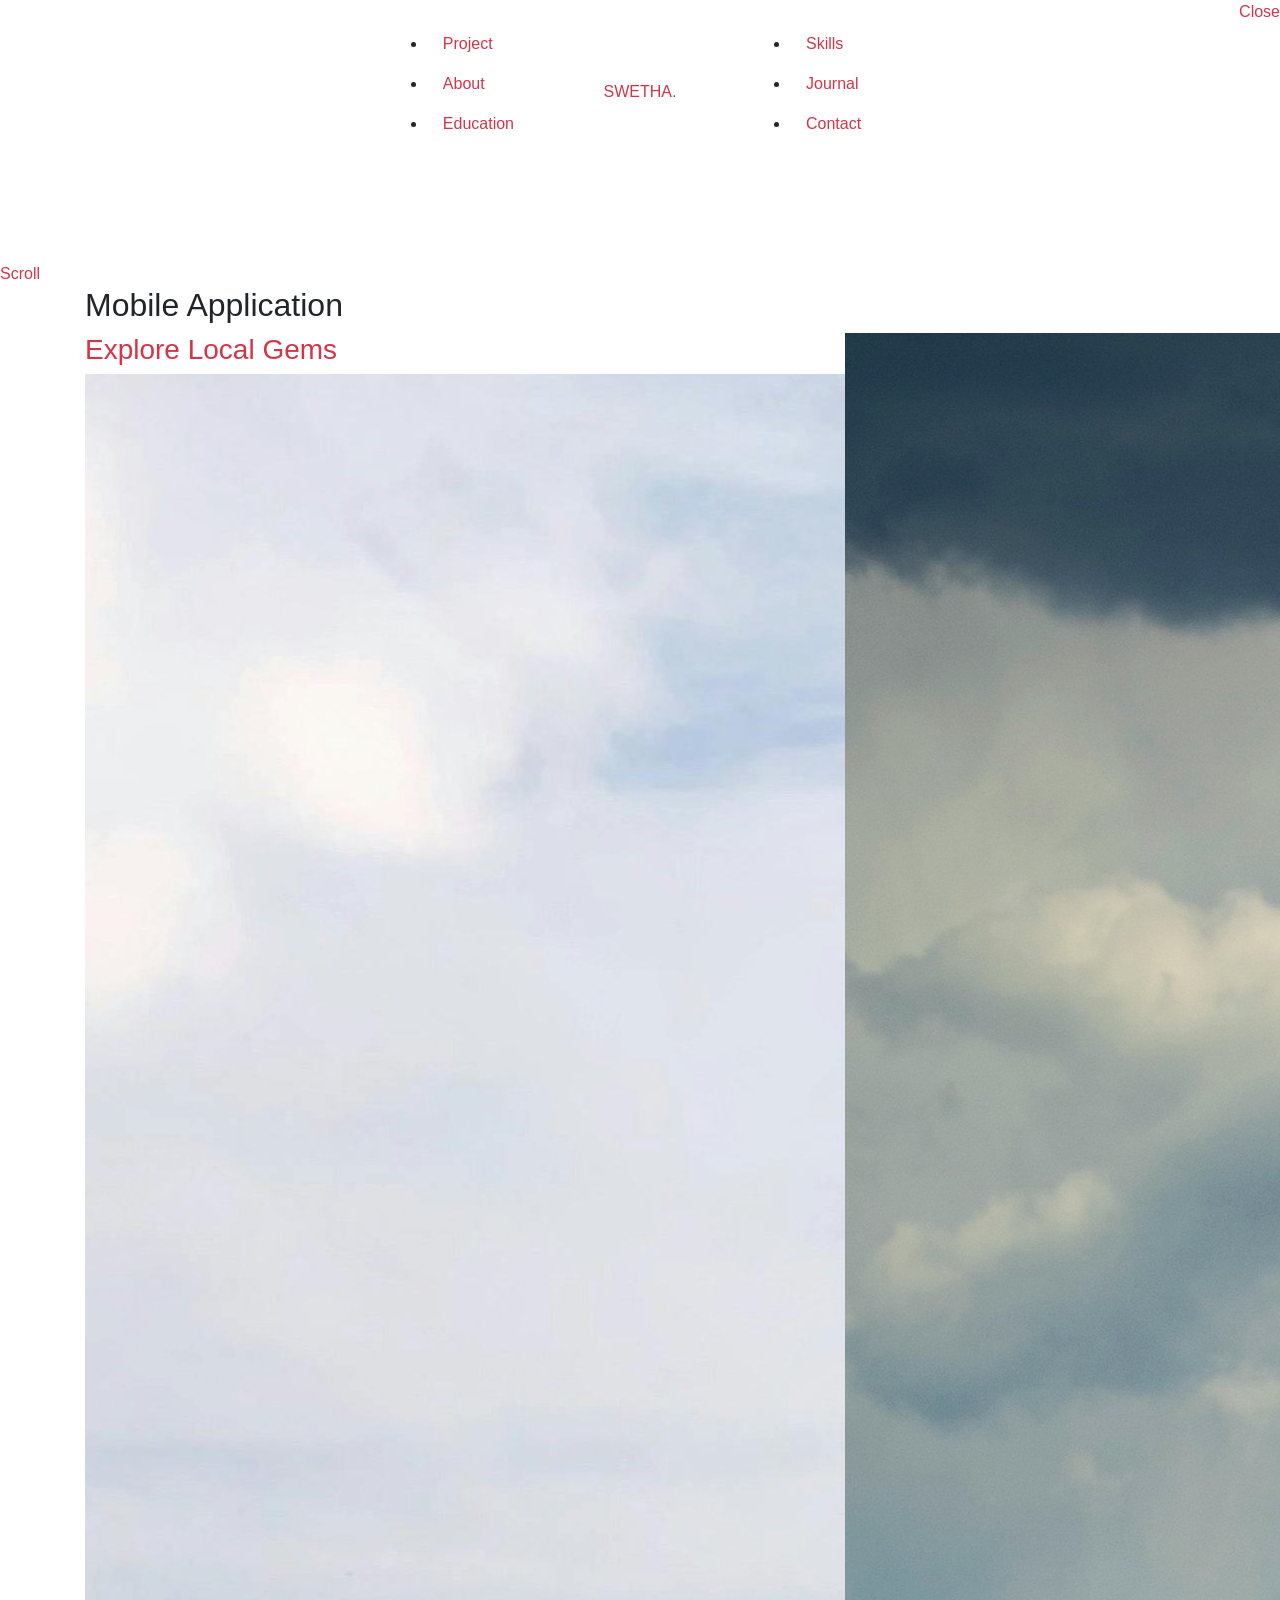
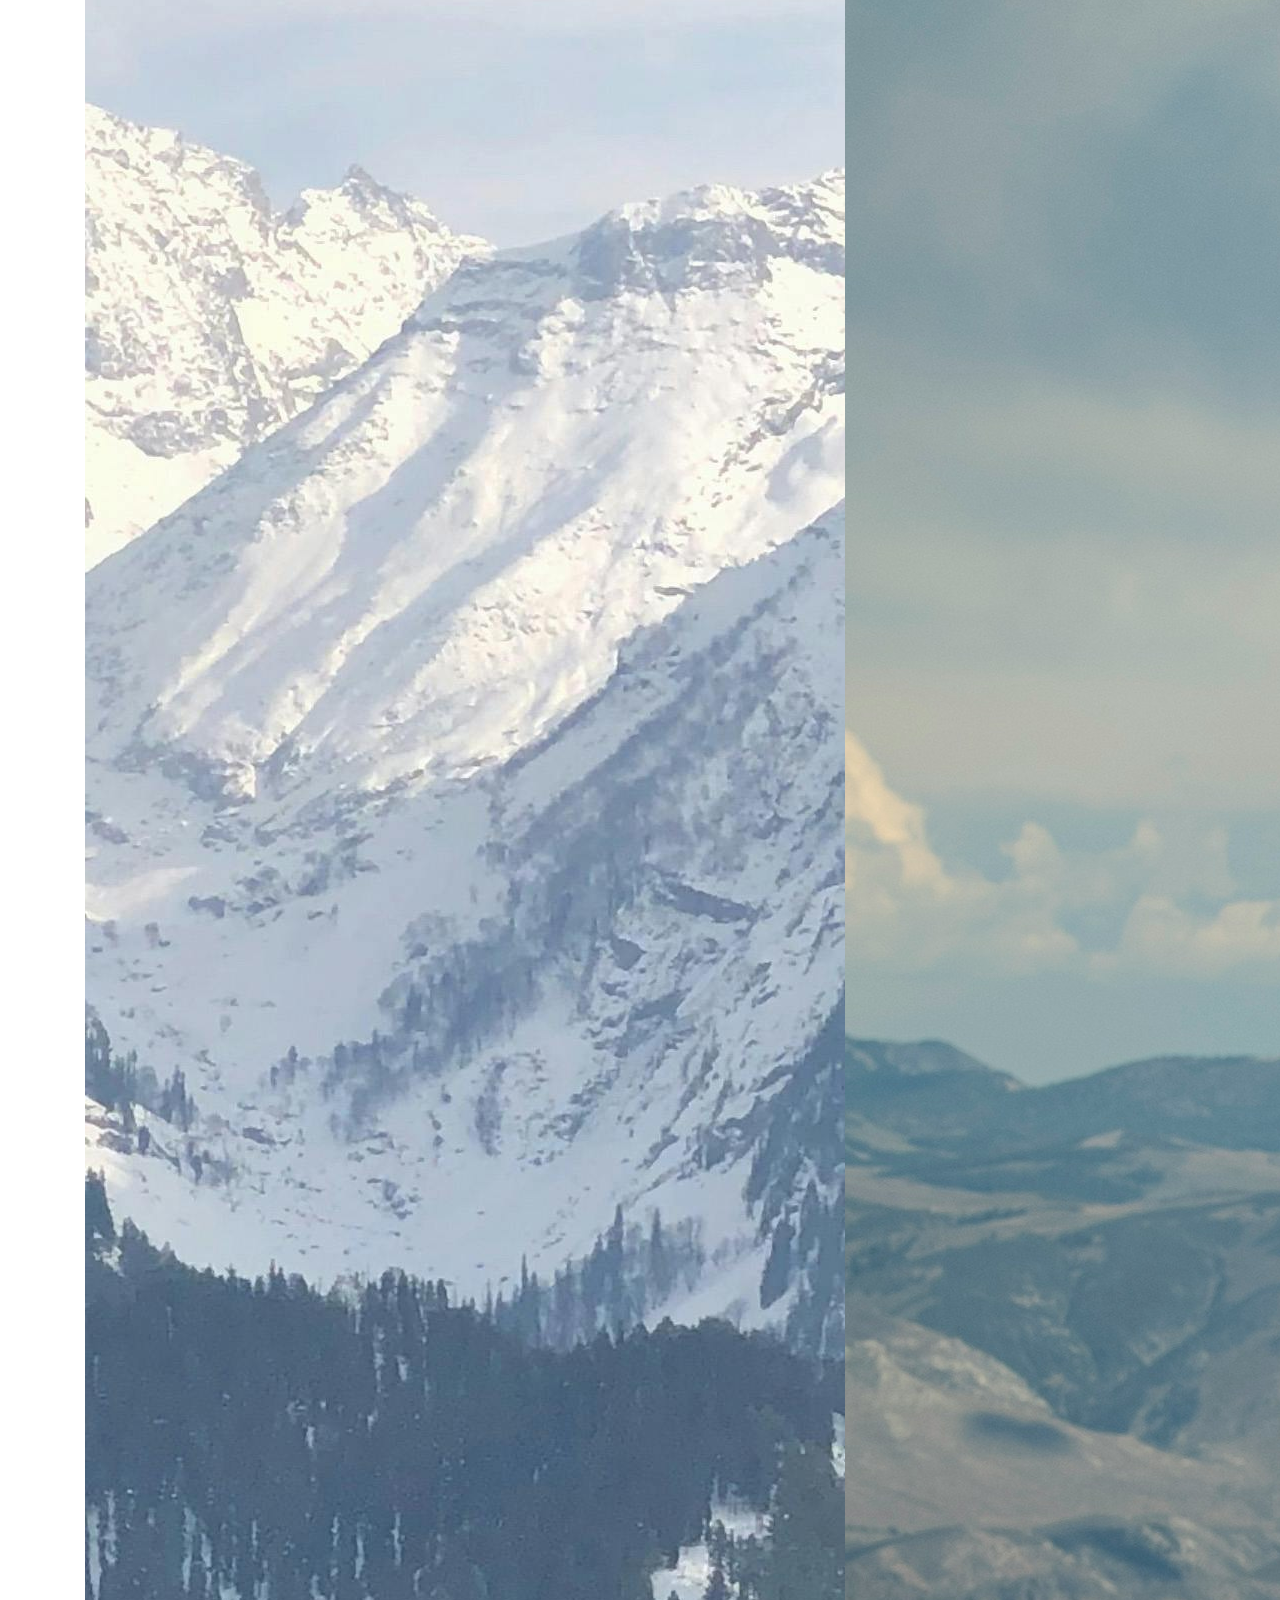
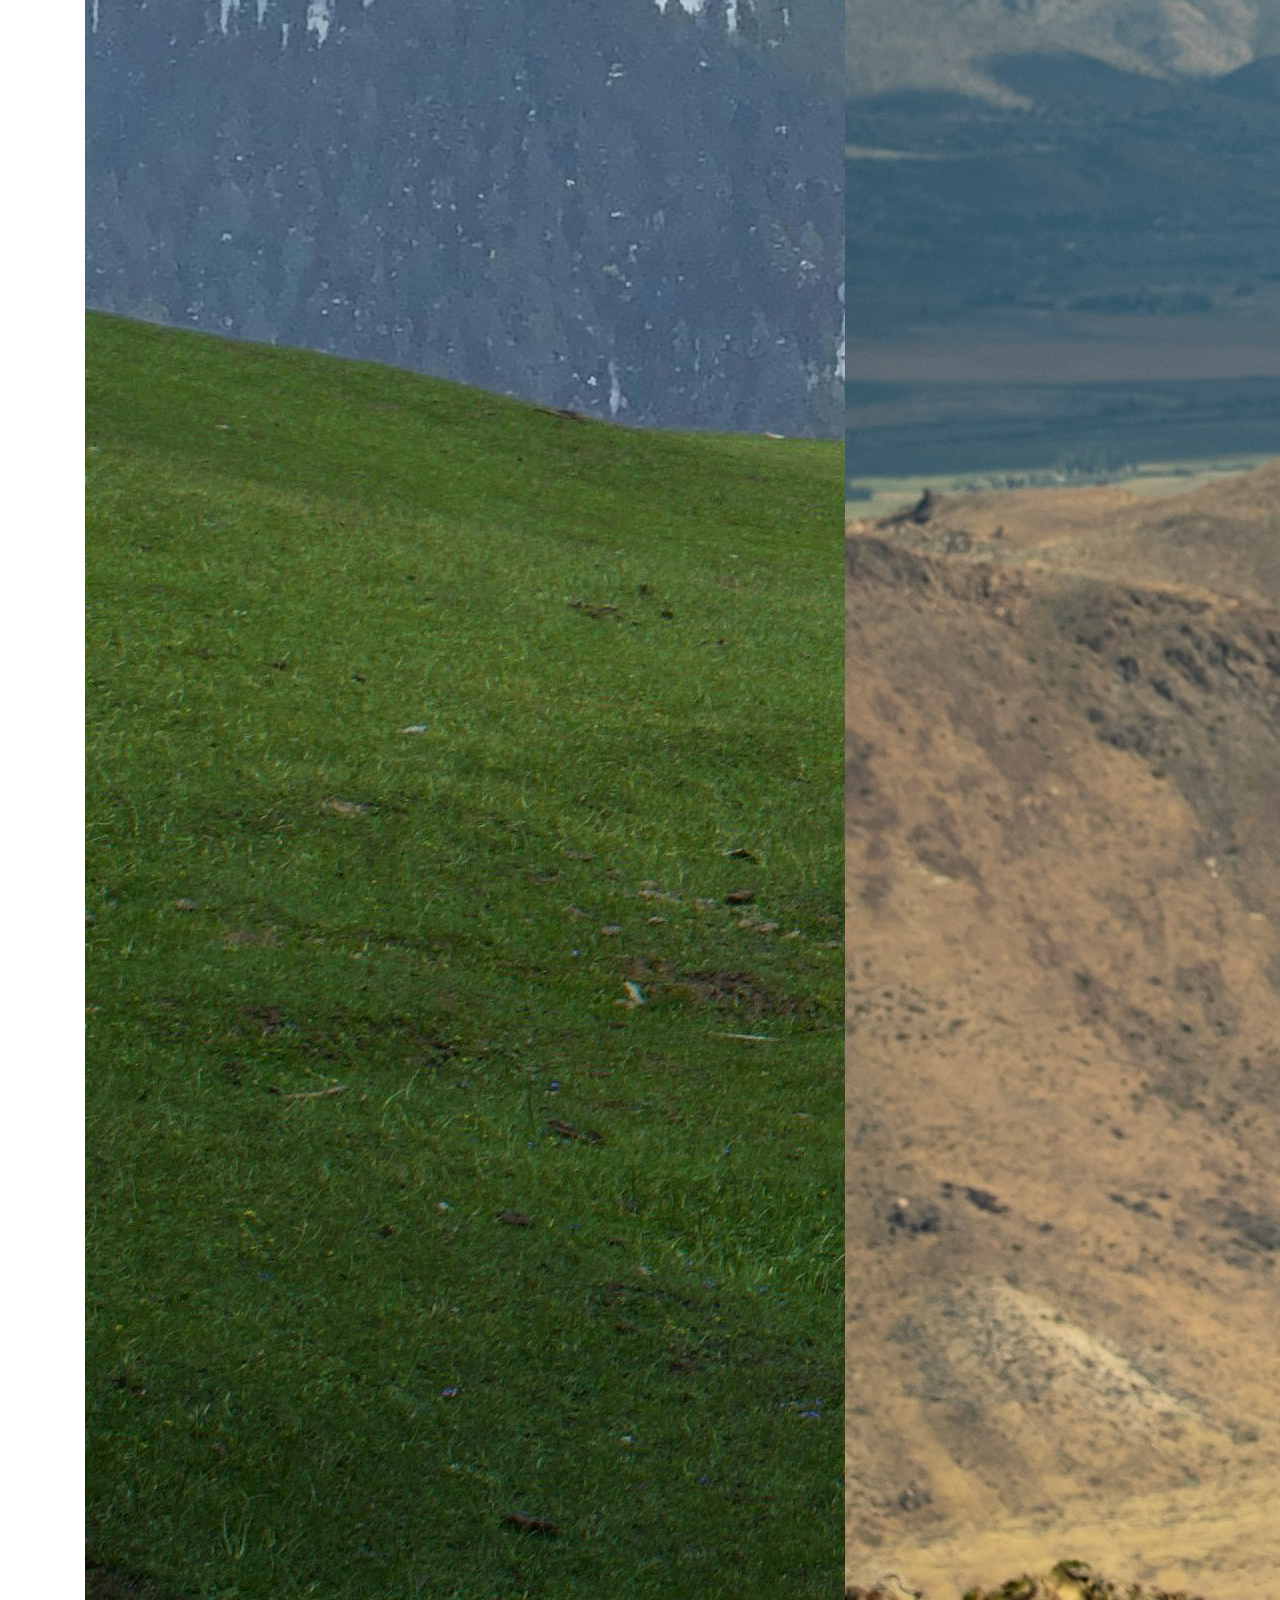
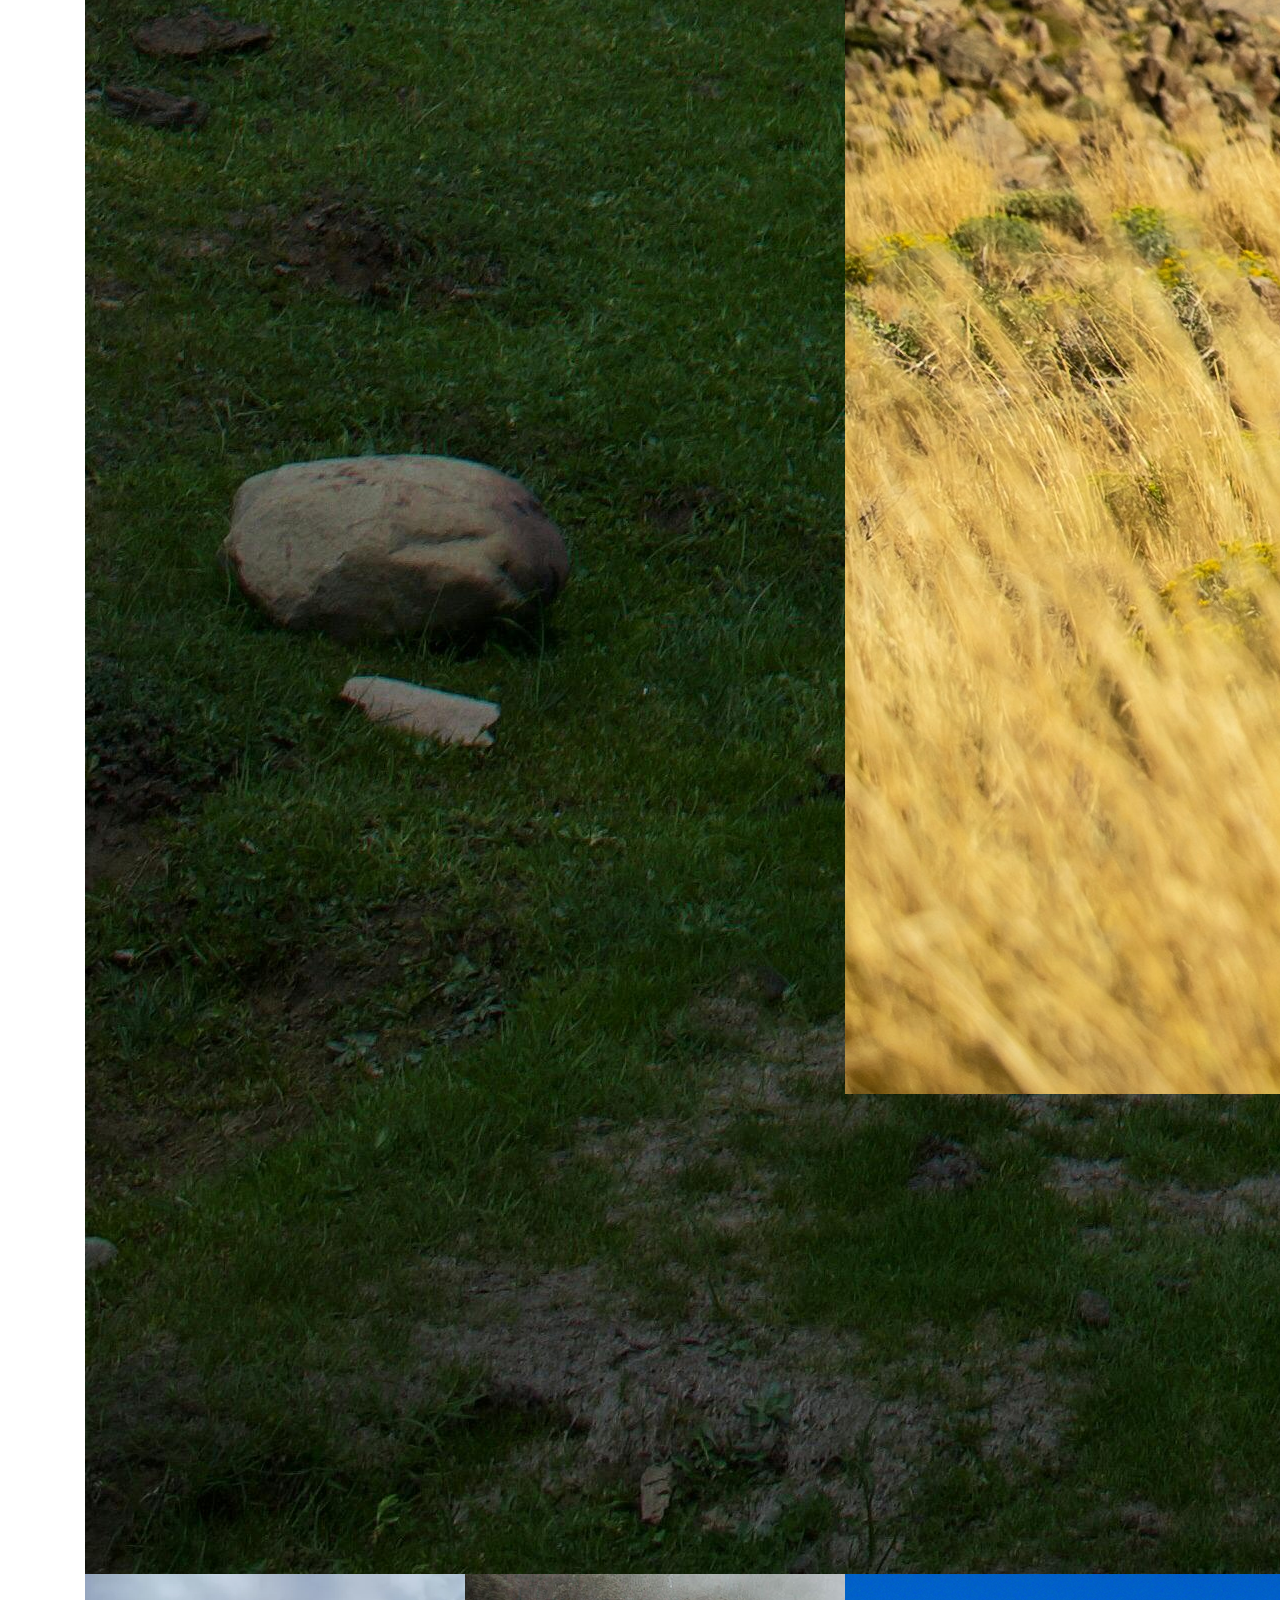
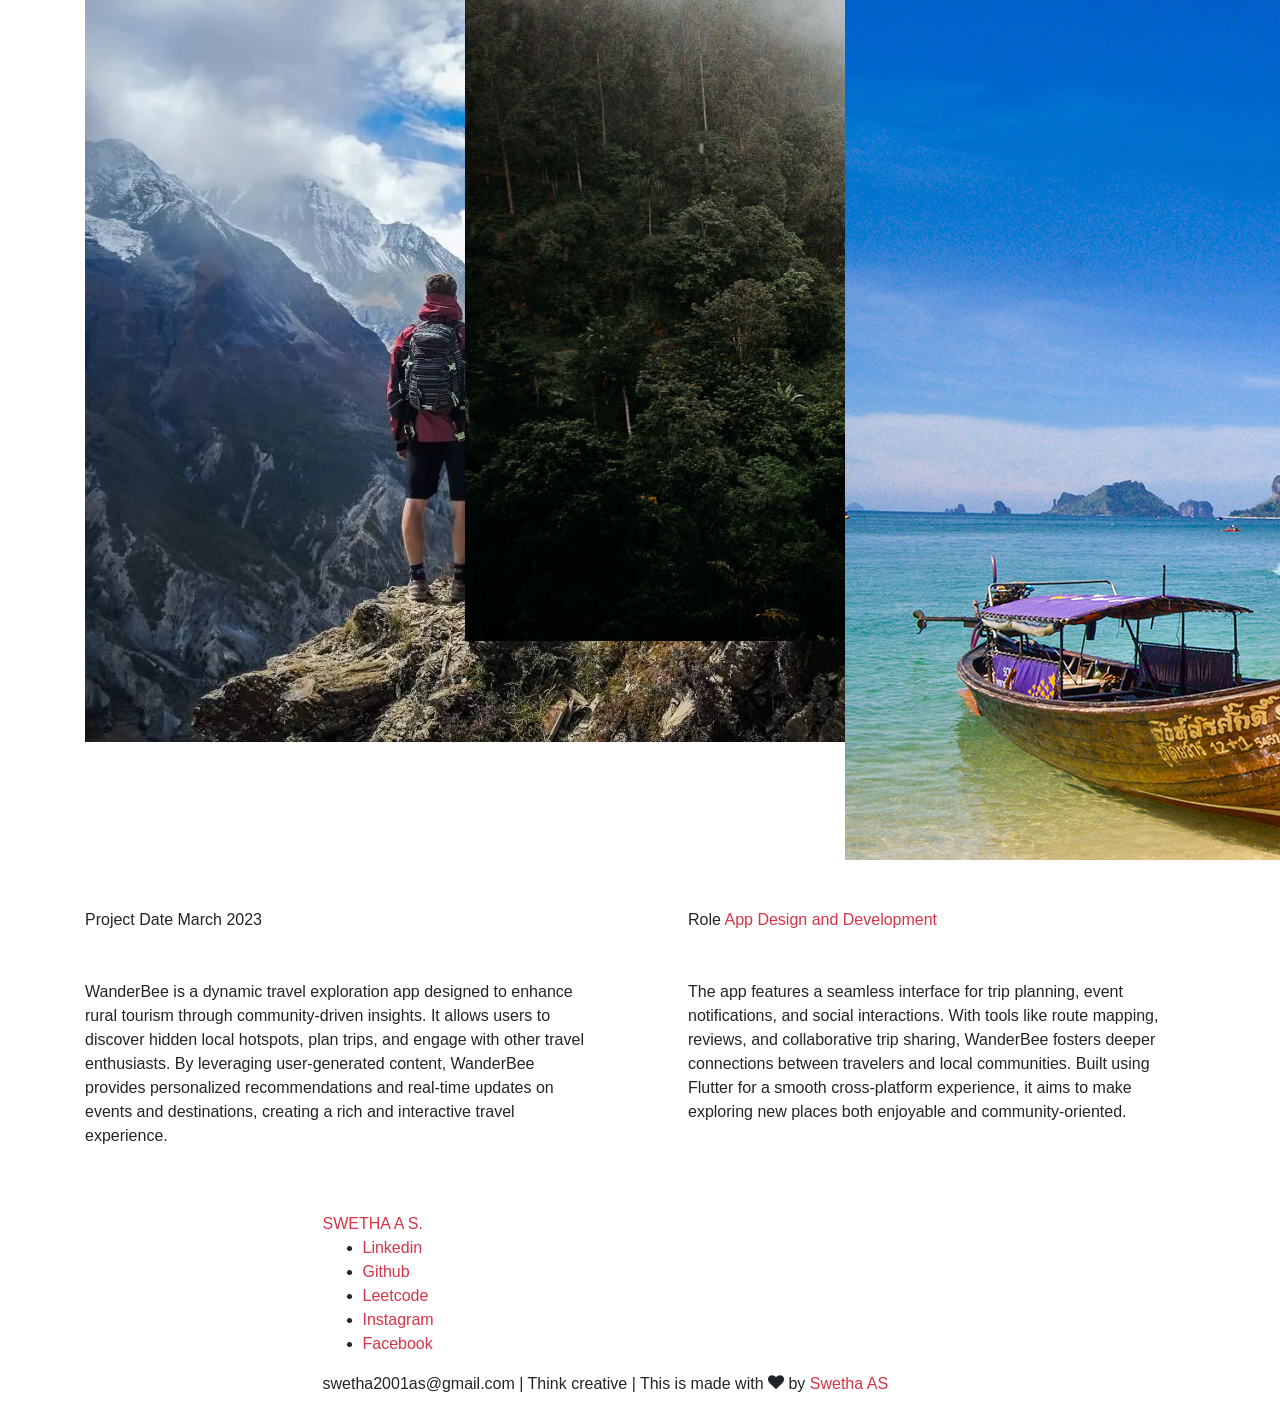
==== portfolio-single-2.html @ 328830aa "first commit" ====
<!doctype html>
<html lang="en">

<head>
  <title>swetha-page-2</title>
  <meta charset="utf-8">
  <meta name="viewport" content="width=device-width, initial-scale=1, shrink-to-fit=no">
  
  <meta name="description" content="">
  <meta name="keywords" content="html, css, javascript, jquery">
  <meta name="author" content="">

  <link rel="stylesheet" href="css/vendor/icomoon/style.css">
  <link rel="stylesheet" href="css/vendor/owl.carousel.min.css">
  <link rel="stylesheet" href="css/vendor/aos.css">
  <link rel="stylesheet" href="css/vendor/animate.min.css">
  <link rel="stylesheet" href="css/vendor/bootstrap.min.css">
  <link rel="stylesheet" href="css/vendor/jquery.fancybox.min.css">

  <!-- Theme Style -->
  <link rel="stylesheet" href="css/style.css">

</head>

<body data-spy="scroll" data-target=".site-nav-target" data-offset="200">

  <nav class="unslate_co--site-mobile-menu">
    <div class="close-wrap d-flex">
      <a href="#" class="d-flex ml-auto js-menu-toggle">
        <span class="close-label">Close</span>
        <div class="close-times">
          <span class="bar1"></span>
          <span class="bar2"></span>
        </div>
      </a>
    </div>
    <div class="site-mobile-inner"></div>
  </nav>

  <div class="unslate_co--site-wrap">

    <div class="unslate_co--site-inner">

      <nav class="unslate_co--site-nav site-nav-target">

        <div class="container">
        
          <div class="row align-items-center justify-content-between text-left">
            <div class="col-md-5 text-right">
              <ul class="site-nav-ul js-clone-nav text-left d-none d-lg-inline-block">
                <!-- <li class="has-children">
                  <a href="#home-section" class="nav-link">Home</a>
                  <ul class="dropdown">
                    <li>
                      <a href="index.html">Hero Image BG</a>
                    </li>
                    <li>
                      <a href="index-video.html">Video BG</a>
                    </li>
                    <li>
                      <a href="index-hero-slider.html">Hero Slider</a>
                    </li>
                    <li>
                      <a href="index-sidebar-menu.html">Sidebar Menu</a>
                    </li>
                    <li>
                      <a href="index-right-menu.html">Right Menu</a>
                    </li>
                  </ul>
                </li> -->
                <li><a href="#portfolio-section" class="nav-link">Project</a></li>
                <li><a href="#about-section" class="nav-link">About</a></li>
                <li><a href="#services-section" class="nav-link">Education</a></li>
              </ul>
            </div>
            <div class="site-logo pos-absolute">
              <a href="index.html" class="unslate_co--site-logo">SWETHA<span>.</span></a>
            </div>
            <div class="col-md-5 text-right text-lg-left">
              <ul class="site-nav-ul js-clone-nav text-left d-none d-lg-inline-block">
                <li><a href="#skills-section" class="nav-link">Skills</a></li>
                <!-- <li><a href="#testimonial-section" class="nav-link">Testimonial</a></li> -->
                <li><a href="#journal-section" class="nav-link">Journal</a></li>
                <li><a href="#contact-section" class="nav-link">Contact</a></li>
              </ul>

              <ul class="site-nav-ul-none-onepage text-right d-inline-block d-lg-none">
                <li><a href="#" class="js-menu-toggle">Menu</a></li>
              </ul>

            </div>
          </div>
        </div>

      </nav>
      <!-- END nav -->

      <div class="cover-v1 gradient-bottom-black jarallax">
        <div class="container">
          <div class="row align-items-center">

            <div class="col-md-10 mx-auto text-center">
              <h1 class="heading" data-aos="fade-up">Wander bee</h1>
              <h2 class="subheading" data-aos="fade-up" data-aos-delay="100">Explore Local Wonders Through Community Insights</h2>
            </div>

          </div>
        </div>

        <!-- dov -->
        <a href="#portfolio-single-section" class="mouse-wrap smoothscroll">
          <span class="mouse">
            <span class="scroll"></span>
          </span>
          <span class="mouse-label">Scroll</span>
        </a>

      </div>
      <!-- END .cover-v1 -->

      <div class="container">
        <div class="portfolio-single-wrap unslate_co--section" id="portfolio-single-section">
          <div class="portfolio-single-inner">
            <h2 class="heading-portfolio-single-h2">Mobile Application</h2>

            <div class="row gutter-v4 align-items-stretch mb-5">
              <div class="col-sm-6 col-md-6 col-lg-8 blog-post-entry">

                <a href="images/photo/travel-4.jpg" class="grid-item blog-item w-100 h-100" data-fancybox="gal" data-caption="A nice caption will be place here">
                  <div class="overlay">
                    <div class="portfolio-item-content">
                      <h3>Explore Local Gems </h3>
                    </div>
                  </div>
                  <img src="images/photo/travel-4.jpg" class="lazyload" alt="Image" />
                </a>

              </div>
              <div class="col-sm-6 col-md-6 col-lg-4 blog-post-entry">
                <a href="images/photo/travel-2.jpg" class="grid-item blog-item w-100 h-100" data-fancybox="gal">
                  <div class="overlay"></div>
                  <img src="images/photo/travel-2.jpg" class="lazyload" alt="Image" />
                </a>
              </div>

              <div class="col-sm-6 col-md-6 col-lg-4 blog-post-entry">

                <a href="images/photo/travel-1.webp" class="grid-item blog-item w-100 h-100" data-fancybox="gal">
                  <div class="overlay"></div>
                  <img src="images/photo/travel-1.webp" class="lazyload" alt="Image" />
                </a>

              </div>
              <div class="col-sm-6 col-md-6 col-lg-4 blog-post-entry">
                <a href="images/photo/travel-5.jpg" class="grid-item blog-item w-100 h-100" data-fancybox="gal">
                  <div class="overlay"></div>
                  <img src="images/photo/travel-5.jpg" class="lazyload" alt="Image" />
                </a>
              </div>

              <div class="col-sm-6 col-md-6 col-lg-4 blog-post-entry">
                <a href="images/photo/travel-6.jpg" class="grid-item blog-item w-100 h-100" data-fancybox="gal">
                  <div class="overlay"></div>
                  <img src="images/photo/travel-6.jpg" class="lazyload" alt="Image" />
                </a>
              </div>

            </div>

            <div class="row justify-content-between mb-5">
              <div class="col-12 mb-5">
                <div class="row">
                  <div class="col-sm-6 col-md-6 col-lg-6">
                    <div class="detail-v1">
                      <span class="detail-label">Project Date</span>
                      <span class="detail-val">March 2023</span>
                    </div>
                  </div>
                  <div class="col-sm-6 col-md-6 col-lg-6 pl-5">
                    <div class="detail-v1">
                      <span class="detail-label">Role</span>
                      <span class="detail-val"> <a href="#">App Design and Development</a></span>
                    </div>
                  </div>
                  
                  
                </div>
              </div>
              <div class="col-md-6 pr-md-5">
                <p>WanderBee is a dynamic travel exploration app designed to enhance rural tourism through community-driven insights. It allows users to discover hidden local hotspots, plan trips, and engage with other travel enthusiasts. By leveraging user-generated content, WanderBee provides personalized recommendations and real-time updates on events and destinations, creating a rich and interactive travel experience.</p>
              </div>
              <div class="col-md-6 pl-md-5">
                <p>The app features a seamless interface for trip planning, event notifications, and social interactions. With tools like route mapping, reviews, and collaborative trip sharing, WanderBee fosters deeper connections between travelers and local communities. Built using Flutter for a smooth cross-platform experience, it aims to make exploring new places both enjoyable and community-oriented.</p>
              </div>
            </div>


          </div>
        </div>
      </div>
    </div> 

    <footer class="unslate_co--footer unslate_co--section">
      <div class="container">
        <div class="row justify-content-center">
          <div class="col-md-7">
            
            <div class="footer-site-logo"><a href="#">SWETHA A S<span>.</span></a></div>

            <ul class="footer-site-social">
              <li><a href="https://www.linkedin.com/in/swetha-a-s-47555323b/">Linkedin</a></li>
              <li><a href="https://github.com/Swetha2001aS">Github</a></li>
              <li><a href="https://leetcode.com/u/SwethaaS/">Leetcode</a></li>
              <li><a href="https://www.instagram.com/ava_alaska/">Instagram</a></li>
              <li><a href="https://www.facebook.com/meenakshimeenu.meenu.18">Facebook</a></li>
            </ul>

            <p class="site-copyright">
              
              swetha2001as@gmail.com 
               | Think creative | This is made with <i class="icon-heart"
                aria-hidden="true"></i> by <a href="#" target="_blank">Swetha AS</a>
            
            </p>

          </div>
        </div>
      </div>
    </footer>

  </div>

  <!-- Loader -->
  <div id="unslate_co--overlayer"></div>
  <div class="site-loader-wrap">
    <div class="site-loader"></div>
  </div>

  <script src="js/scripts-dist.js"></script>
  <script src="js/main.js"></script>

</body>

</html>
---- css/vendor/icomoon/style.css ----
@font-face {
  font-family: 'icomoon';
  src:  url('fonts/icomoon.eot?10si43');
  src:  url('fonts/icomoon.eot?10si43#iefix') format('embedded-opentype'),
    url('fonts/icomoon.ttf?10si43') format('truetype'),
    url('fonts/icomoon.woff?10si43') format('woff'),
    url('fonts/icomoon.svg?10si43#icomoon') format('svg');
  font-weight: normal;
  font-style: normal;
}

[class^="icon-"], [class*=" icon-"] {
  /* use !important to prevent issues with browser extensions that change fonts */
  font-family: 'icomoon' !important;
  speak: none;
  font-style: normal;
  font-weight: normal;
  font-variant: normal;
  text-transform: none;
  line-height: 1;

  /* Better Font Rendering =========== */
  -webkit-font-smoothing: antialiased;
  -moz-osx-font-smoothing: grayscale;
}

.icon-asterisk:before {
  content: "\f069";
}
.icon-plus:before {
  content: "\f067";
}
.icon-question:before {
  content: "\f128";
}
.icon-minus:before {
  content: "\f068";
}
.icon-glass:before {
  content: "\f000";
}
.icon-music:before {
  content: "\f001";
}
.icon-search:before {
  content: "\f002";
}
.icon-envelope-o:before {
  content: "\f003";
}
.icon-heart:before {
  content: "\f004";
}
.icon-star:before {
  content: "\f005";
}
.icon-star-o:before {
  content: "\f006";
}
.icon-user:before {
  content: "\f007";
}
.icon-film:before {
  content: "\f008";
}
.icon-th-large:before {
  content: "\f009";
}
.icon-th:before {
  content: "\f00a";
}
.icon-th-list:before {
  content: "\f00b";
}
.icon-check:before {
  content: "\f00c";
}
.icon-close:before {
  content: "\f00d";
}
.icon-remove:before {
  content: "\f00d";
}
.icon-times:before {
  content: "\f00d";
}
.icon-search-plus:before {
  content: "\f00e";
}
.icon-search-minus:before {
  content: "\f010";
}
.icon-power-off:before {
  content: "\f011";
}
.icon-signal:before {
  content: "\f012";
}
.icon-cog:before {
  content: "\f013";
}
.icon-gear:before {
  content: "\f013";
}
.icon-trash-o:before {
  content: "\f014";
}
.icon-home:before {
  content: "\f015";
}
.icon-file-o:before {
  content: "\f016";
}
.icon-clock-o:before {
  content: "\f017";
}
.icon-road:before {
  content: "\f018";
}
.icon-download:before {
  content: "\f019";
}
.icon-arrow-circle-o-down:before {
  content: "\f01a";
}
.icon-arrow-circle-o-up:before {
  content: "\f01b";
}
.icon-inbox:before {
  content: "\f01c";
}
.icon-play-circle-o:before {
  content: "\f01d";
}
.icon-repeat:before {
  content: "\f01e";
}
.icon-rotate-right:before {
  content: "\f01e";
}
.icon-refresh:before {
  content: "\f021";
}
.icon-list-alt:before {
  content: "\f022";
}
.icon-lock:before {
  content: "\f023";
}
.icon-flag:before {
  content: "\f024";
}
.icon-headphones:before {
  content: "\f025";
}
.icon-volume-off:before {
  content: "\f026";
}
.icon-volume-down:before {
  content: "\f027";
}
.icon-volume-up:before {
  content: "\f028";
}
.icon-qrcode:before {
  content: "\f029";
}
.icon-barcode:before {
  content: "\f02a";
}
.icon-tag:before {
  content: "\f02b";
}
.icon-tags:before {
  content: "\f02c";
}
.icon-book:before {
  content: "\f02d";
}
.icon-bookmark:before {
  content: "\f02e";
}
.icon-print:before {
  content: "\f02f";
}
.icon-camera:before {
  content: "\f030";
}
.icon-font:before {
  content: "\f031";
}
.icon-bold:before {
  content: "\f032";
}
.icon-italic:before {
  content: "\f033";
}
.icon-text-height:before {
  content: "\f034";
}
.icon-text-width:before {
  content: "\f035";
}
.icon-align-left:before {
  content: "\f036";
}
.icon-align-center:before {
  content: "\f037";
}
.icon-align-right:before {
  content: "\f038";
}
.icon-align-justify:before {
  content: "\f039";
}
.icon-list:before {
  content: "\f03a";
}
.icon-dedent:before {
  content: "\f03b";
}
.icon-outdent:before {
  content: "\f03b";
}
.icon-indent:before {
  content: "\f03c";
}
.icon-video-camera:before {
  content: "\f03d";
}
.icon-image:before {
  content: "\f03e";
}
.icon-photo:before {
  content: "\f03e";
}
.icon-picture-o:before {
  content: "\f03e";
}
.icon-pencil:before {
  content: "\f040";
}
.icon-map-marker:before {
  content: "\f041";
}
.icon-adjust:before {
  content: "\f042";
}
.icon-tint:before {
  content: "\f043";
}
.icon-edit:before {
  content: "\f044";
}
.icon-pencil-square-o:before {
  content: "\f044";
}
.icon-share-square-o:before {
  content: "\f045";
}
.icon-check-square-o:before {
  content: "\f046";
}
.icon-arrows:before {
  content: "\f047";
}
.icon-step-backward:before {
  content: "\f048";
}
.icon-fast-backward:before {
  content: "\f049";
}
.icon-backward:before {
  content: "\f04a";
}
.icon-play:before {
  content: "\f04b";
}
.icon-pause:before {
  content: "\f04c";
}
.icon-stop:before {
  content: "\f04d";
}
.icon-forward:before {
  content: "\f04e";
}
.icon-fast-forward:before {
  content: "\f050";
}
.icon-step-forward:before {
  content: "\f051";
}
.icon-eject:before {
  content: "\f052";
}
.icon-chevron-left:before {
  content: "\f053";
}
.icon-chevron-right:before {
  content: "\f054";
}
.icon-plus-circle:before {
  content: "\f055";
}
.icon-minus-circle:before {
  content: "\f056";
}
.icon-times-circle:before {
  content: "\f057";
}
.icon-check-circle:before {
  content: "\f058";
}
.icon-question-circle:before {
  content: "\f059";
}
.icon-info-circle:before {
  content: "\f05a";
}
.icon-crosshairs:before {
  content: "\f05b";
}
.icon-times-circle-o:before {
  content: "\f05c";
}
.icon-check-circle-o:before {
  content: "\f05d";
}
.icon-ban:before {
  content: "\f05e";
}
.icon-arrow-left:before {
  content: "\f060";
}
.icon-arrow-right:before {
  content: "\f061";
}
.icon-arrow-up:before {
  content: "\f062";
}
.icon-arrow-down:before {
  content: "\f063";
}
.icon-mail-forward:before {
  content: "\f064";
}
.icon-share:before {
  content: "\f064";
}
.icon-expand:before {
  content: "\f065";
}
.icon-compress:before {
  content: "\f066";
}
.icon-exclamation-circle:before {
  content: "\f06a";
}
.icon-gift:before {
  content: "\f06b";
}
.icon-leaf:before {
  content: "\f06c";
}
.icon-fire:before {
  content: "\f06d";
}
.icon-eye:before {
  content: "\f06e";
}
.icon-eye-slash:before {
  content: "\f070";
}
.icon-exclamation-triangle:before {
  content: "\f071";
}
.icon-warning:before {
  content: "\f071";
}
.icon-plane:before {
  content: "\f072";
}
.icon-calendar:before {
  content: "\f073";
}
.icon-random:before {
  content: "\f074";
}
.icon-comment:before {
  content: "\f075";
}
.icon-magnet:before {
  content: "\f076";
}
.icon-chevron-up:before {
  content: "\f077";
}
.icon-chevron-down:before {
  content: "\f078";
}
.icon-retweet:before {
  content: "\f079";
}
.icon-shopping-cart:before {
  content: "\f07a";
}
.icon-folder:before {
  content: "\f07b";
}
.icon-folder-open:before {
  content: "\f07c";
}
.icon-arrows-v:before {
  content: "\f07d";
}
.icon-arrows-h:before {
  content: "\f07e";
}
.icon-bar-chart:before {
  content: "\f080";
}
.icon-bar-chart-o:before {
  content: "\f080";
}
.icon-twitter-square:before {
  content: "\f081";
}
.icon-facebook-square:before {
  content: "\f082";
}
.icon-camera-retro:before {
  content: "\f083";
}
.icon-key:before {
  content: "\f084";
}
.icon-cogs:before {
  content: "\f085";
}
.icon-gears:before {
  content: "\f085";
}
.icon-comments:before {
  content: "\f086";
}
.icon-thumbs-o-up:before {
  content: "\f087";
}
.icon-thumbs-o-down:before {
  content: "\f088";
}
.icon-star-half:before {
  content: "\f089";
}
.icon-heart-o:before {
  content: "\f08a";
}
.icon-sign-out:before {
  content: "\f08b";
}
.icon-linkedin-square:before {
  content: "\f08c";
}
.icon-thumb-tack:before {
  content: "\f08d";
}
.icon-external-link:before {
  content: "\f08e";
}
.icon-sign-in:before {
  content: "\f090";
}
.icon-trophy:before {
  content: "\f091";
}
.icon-github-square:before {
  content: "\f092";
}
.icon-upload:before {
  content: "\f093";
}
.icon-lemon-o:before {
  content: "\f094";
}
.icon-phone:before {
  content: "\f095";
}
.icon-square-o:before {
  content: "\f096";
}
.icon-bookmark-o:before {
  content: "\f097";
}
.icon-phone-square:before {
  content: "\f098";
}
.icon-twitter:before {
  content: "\f099";
}
.icon-facebook:before {
  content: "\f09a";
}
.icon-facebook-f:before {
  content: "\f09a";
}
.icon-github:before {
  content: "\f09b";
}
.icon-unlock:before {
  content: "\f09c";
}
.icon-credit-card:before {
  content: "\f09d";
}
.icon-feed:before {
  content: "\f09e";
}
.icon-rss:before {
  content: "\f09e";
}
.icon-hdd-o:before {
  content: "\f0a0";
}
.icon-bullhorn:before {
  content: "\f0a1";
}
.icon-bell-o:before {
  content: "\f0a2";
}
.icon-certificate:before {
  content: "\f0a3";
}
.icon-hand-o-right:before {
  content: "\f0a4";
}
.icon-hand-o-left:before {
  content: "\f0a5";
}
.icon-hand-o-up:before {
  content: "\f0a6";
}
.icon-hand-o-down:before {
  content: "\f0a7";
}
.icon-arrow-circle-left:before {
  content: "\f0a8";
}
.icon-arrow-circle-right:before {
  content: "\f0a9";
}
.icon-arrow-circle-up:before {
  content: "\f0aa";
}
.icon-arrow-circle-down:before {
  content: "\f0ab";
}
.icon-globe:before {
  content: "\f0ac";
}
.icon-wrench:before {
  content: "\f0ad";
}
.icon-tasks:before {
  content: "\f0ae";
}
.icon-filter:before {
  content: "\f0b0";
}
.icon-briefcase:before {
  content: "\f0b1";
}
.icon-arrows-alt:before {
  content: "\f0b2";
}
.icon-group:before {
  content: "\f0c0";
}
.icon-users:before {
  content: "\f0c0";
}
.icon-chain:before {
  content: "\f0c1";
}
.icon-link:before {
  content: "\f0c1";
}
.icon-cloud:before {
  content: "\f0c2";
}
.icon-flask:before {
  content: "\f0c3";
}
.icon-cut:before {
  content: "\f0c4";
}
.icon-scissors:before {
  content: "\f0c4";
}
.icon-copy:before {
  content: "\f0c5";
}
.icon-files-o:before {
  content: "\f0c5";
}
.icon-paperclip:before {
  content: "\f0c6";
}
.icon-floppy-o:before {
  content: "\f0c7";
}
.icon-save:before {
  content: "\f0c7";
}
.icon-square:before {
  content: "\f0c8";
}
.icon-bars:before {
  content: "\f0c9";
}
.icon-navicon:before {
  content: "\f0c9";
}
.icon-reorder:before {
  content: "\f0c9";
}
.icon-list-ul:before {
  content: "\f0ca";
}
.icon-list-ol:before {
  content: "\f0cb";
}
.icon-strikethrough:before {
  content: "\f0cc";
}
.icon-underline:before {
  content: "\f0cd";
}
.icon-table:before {
  content: "\f0ce";
}
.icon-magic:before {
  content: "\f0d0";
}
.icon-truck:before {
  content: "\f0d1";
}
.icon-pinterest:before {
  content: "\f0d2";
}
.icon-pinterest-square:before {
  content: "\f0d3";
}
.icon-google-plus-square:before {
  content: "\f0d4";
}
.icon-google-plus:before {
  content: "\f0d5";
}
.icon-money:before {
  content: "\f0d6";
}
.icon-caret-down:before {
  content: "\f0d7";
}
.icon-caret-up:before {
  content: "\f0d8";
}
.icon-caret-left:before {
  content: "\f0d9";
}
.icon-caret-right:before {
  content: "\f0da";
}
.icon-columns:before {
  content: "\f0db";
}
.icon-sort:before {
  content: "\f0dc";
}
.icon-unsorted:before {
  content: "\f0dc";
}
.icon-sort-desc:before {
  content: "\f0dd";
}
.icon-sort-down:before {
  content: "\f0dd";
}
.icon-sort-asc:before {
  content: "\f0de";
}
.icon-sort-up:before {
  content: "\f0de";
}
.icon-envelope:before {
  content: "\f0e0";
}
.icon-linkedin:before {
  content: "\f0e1";
}
.icon-rotate-left:before {
  content: "\f0e2";
}
.icon-undo:before {
  content: "\f0e2";
}
.icon-gavel:before {
  content: "\f0e3";
}
.icon-legal:before {
  content: "\f0e3";
}
.icon-dashboard:before {
  content: "\f0e4";
}
.icon-tachometer:before {
  content: "\f0e4";
}
.icon-comment-o:before {
  content: "\f0e5";
}
.icon-comments-o:before {
  content: "\f0e6";
}
.icon-bolt:before {
  content: "\f0e7";
}
.icon-flash:before {
  content: "\f0e7";
}
.icon-sitemap:before {
  content: "\f0e8";
}
.icon-umbrella:before {
  content: "\f0e9";
}
.icon-clipboard:before {
  content: "\f0ea";
}
.icon-paste:before {
  content: "\f0ea";
}
.icon-lightbulb-o:before {
  content: "\f0eb";
}
.icon-exchange:before {
  content: "\f0ec";
}
.icon-cloud-download:before {
  content: "\f0ed";
}
.icon-cloud-upload:before {
  content: "\f0ee";
}
.icon-user-md:before {
  content: "\f0f0";
}
.icon-stethoscope:before {
  content: "\f0f1";
}
.icon-suitcase:before {
  content: "\f0f2";
}
.icon-bell:before {
  content: "\f0f3";
}
.icon-coffee:before {
  content: "\f0f4";
}
.icon-cutlery:before {
  content: "\f0f5";
}
.icon-file-text-o:before {
  content: "\f0f6";
}
.icon-building-o:before {
  content: "\f0f7";
}
.icon-hospital-o:before {
  content: "\f0f8";
}
.icon-ambulance:before {
  content: "\f0f9";
}
.icon-medkit:before {
  content: "\f0fa";
}
.icon-fighter-jet:before {
  content: "\f0fb";
}
.icon-beer:before {
  content: "\f0fc";
}
.icon-h-square:before {
  content: "\f0fd";
}
.icon-plus-square:before {
  content: "\f0fe";
}
.icon-angle-double-left:before {
  content: "\f100";
}
.icon-angle-double-right:before {
  content: "\f101";
}
.icon-angle-double-up:before {
  content: "\f102";
}
.icon-angle-double-down:before {
  content: "\f103";
}
.icon-angle-left:before {
  content: "\f104";
}
.icon-angle-right:before {
  content: "\f105";
}
.icon-angle-up:before {
  content: "\f106";
}
.icon-angle-down:before {
  content: "\f107";
}
.icon-desktop:before {
  content: "\f108";
}
.icon-laptop:before {
  content: "\f109";
}
.icon-tablet:before {
  content: "\f10a";
}
.icon-mobile:before {
  content: "\f10b";
}
.icon-mobile-phone:before {
  content: "\f10b";
}
.icon-circle-o:before {
  content: "\f10c";
}
.icon-quote-left:before {
  content: "\f10d";
}
.icon-quote-right:before {
  content: "\f10e";
}
.icon-spinner:before {
  content: "\f110";
}
.icon-circle:before {
  content: "\f111";
}
.icon-mail-reply:before {
  content: "\f112";
}
.icon-reply:before {
  content: "\f112";
}
.icon-github-alt:before {
  content: "\f113";
}
.icon-folder-o:before {
  content: "\f114";
}
.icon-folder-open-o:before {
  content: "\f115";
}
.icon-smile-o:before {
  content: "\f118";
}
.icon-frown-o:before {
  content: "\f119";
}
.icon-meh-o:before {
  content: "\f11a";
}
.icon-gamepad:before {
  content: "\f11b";
}
.icon-keyboard-o:before {
  content: "\f11c";
}
.icon-flag-o:before {
  content: "\f11d";
}
.icon-flag-checkered:before {
  content: "\f11e";
}
.icon-terminal:before {
  content: "\f120";
}
.icon-code:before {
  content: "\f121";
}
.icon-mail-reply-all:before {
  content: "\f122";
}
.icon-reply-all:before {
  content: "\f122";
}
.icon-star-half-empty:before {
  content: "\f123";
}
.icon-star-half-full:before {
  content: "\f123";
}
.icon-star-half-o:before {
  content: "\f123";
}
.icon-location-arrow:before {
  content: "\f124";
}
.icon-crop:before {
  content: "\f125";
}
.icon-code-fork:before {
  content: "\f126";
}
.icon-chain-broken:before {
  content: "\f127";
}
.icon-unlink:before {
  content: "\f127";
}
.icon-info:before {
  content: "\f129";
}
.icon-exclamation:before {
  content: "\f12a";
}
.icon-superscript:before {
  content: "\f12b";
}
.icon-subscript:before {
  content: "\f12c";
}
.icon-eraser:before {
  content: "\f12d";
}
.icon-puzzle-piece:before {
  content: "\f12e";
}
.icon-microphone:before {
  content: "\f130";
}
.icon-microphone-slash:before {
  content: "\f131";
}
.icon-shield:before {
  content: "\f132";
}
.icon-calendar-o:before {
  content: "\f133";
}
.icon-fire-extinguisher:before {
  content: "\f134";
}
.icon-rocket:before {
  content: "\f135";
}
.icon-maxcdn:before {
  content: "\f136";
}
.icon-chevron-circle-left:before {
  content: "\f137";
}
.icon-chevron-circle-right:before {
  content: "\f138";
}
.icon-chevron-circle-up:before {
  content: "\f139";
}
.icon-chevron-circle-down:before {
  content: "\f13a";
}
.icon-html5:before {
  content: "\f13b";
}
.icon-css3:before {
  content: "\f13c";
}
.icon-anchor:before {
  content: "\f13d";
}
.icon-unlock-alt:before {
  content: "\f13e";
}
.icon-bullseye:before {
  content: "\f140";
}
.icon-ellipsis-h:before {
  content: "\f141";
}
.icon-ellipsis-v:before {
  content: "\f142";
}
.icon-rss-square:before {
  content: "\f143";
}
.icon-play-circle:before {
  content: "\f144";
}
.icon-ticket:before {
  content: "\f145";
}
.icon-minus-square:before {
  content: "\f146";
}
.icon-minus-square-o:before {
  content: "\f147";
}
.icon-level-up:before {
  content: "\f148";
}
.icon-level-down:before {
  content: "\f149";
}
.icon-check-square:before {
  content: "\f14a";
}
.icon-pencil-square:before {
  content: "\f14b";
}
.icon-external-link-square:before {
  content: "\f14c";
}
.icon-share-square:before {
  content: "\f14d";
}
.icon-compass:before {
  content: "\f14e";
}
.icon-caret-square-o-down:before {
  content: "\f150";
}
.icon-toggle-down:before {
  content: "\f150";
}
.icon-caret-square-o-up:before {
  content: "\f151";
}
.icon-toggle-up:before {
  content: "\f151";
}
.icon-caret-square-o-right:before {
  content: "\f152";
}
.icon-toggle-right:before {
  content: "\f152";
}
.icon-eur:before {
  content: "\f153";
}
.icon-euro:before {
  content: "\f153";
}
.icon-gbp:before {
  content: "\f154";
}
.icon-dollar:before {
  content: "\f155";
}
.icon-usd:before {
  content: "\f155";
}
.icon-inr:before {
  content: "\f156";
}
.icon-rupee:before {
  content: "\f156";
}
.icon-cny:before {
  content: "\f157";
}
.icon-jpy:before {
  content: "\f157";
}
.icon-rmb:before {
  content: "\f157";
}
.icon-yen:before {
  content: "\f157";
}
.icon-rouble:before {
  content: "\f158";
}
.icon-rub:before {
  content: "\f158";
}
.icon-ruble:before {
  content: "\f158";
}
.icon-krw:before {
  content: "\f159";
}
.icon-won:before {
  content: "\f159";
}
.icon-bitcoin:before {
  content: "\f15a";
}
.icon-btc:before {
  content: "\f15a";
}
.icon-file:before {
  content: "\f15b";
}
.icon-file-text:before {
  content: "\f15c";
}
.icon-sort-alpha-asc:before {
  content: "\f15d";
}
.icon-sort-alpha-desc:before {
  content: "\f15e";
}
.icon-sort-amount-asc:before {
  content: "\f160";
}
.icon-sort-amount-desc:before {
  content: "\f161";
}
.icon-sort-numeric-asc:before {
  content: "\f162";
}
.icon-sort-numeric-desc:before {
  content: "\f163";
}
.icon-thumbs-up:before {
  content: "\f164";
}
.icon-thumbs-down:before {
  content: "\f165";
}
.icon-youtube-square:before {
  content: "\f166";
}
.icon-youtube:before {
  content: "\f167";
}
.icon-xing:before {
  content: "\f168";
}
.icon-xing-square:before {
  content: "\f169";
}
.icon-youtube-play:before {
  content: "\f16a";
}
.icon-dropbox:before {
  content: "\f16b";
}
.icon-stack-overflow:before {
  content: "\f16c";
}
.icon-instagram:before {
  content: "\f16d";
}
.icon-flickr:before {
  content: "\f16e";
}
.icon-adn:before {
  content: "\f170";
}
.icon-bitbucket:before {
  content: "\f171";
}
.icon-bitbucket-square:before {
  content: "\f172";
}
.icon-tumblr:before {
  content: "\f173";
}
.icon-tumblr-square:before {
  content: "\f174";
}
.icon-long-arrow-down:before {
  content: "\f175";
}
.icon-long-arrow-up:before {
  content: "\f176";
}
.icon-long-arrow-left:before {
  content: "\f177";
}
.icon-long-arrow-right:before {
  content: "\f178";
}
.icon-apple:before {
  content: "\f179";
}
.icon-windows:before {
  content: "\f17a";
}
.icon-android:before {
  content: "\f17b";
}
.icon-linux:before {
  content: "\f17c";
}
.icon-dribbble:before {
  content: "\f17d";
}
.icon-skype:before {
  content: "\f17e";
}
.icon-foursquare:before {
  content: "\f180";
}
.icon-trello:before {
  content: "\f181";
}
.icon-female:before {
  content: "\f182";
}
.icon-male:before {
  content: "\f183";
}
.icon-gittip:before {
  content: "\f184";
}
.icon-gratipay:before {
  content: "\f184";
}
.icon-sun-o:before {
  content: "\f185";
}
.icon-moon-o:before {
  content: "\f186";
}
.icon-archive:before {
  content: "\f187";
}
.icon-bug:before {
  content: "\f188";
}
.icon-vk:before {
  content: "\f189";
}
.icon-weibo:before {
  content: "\f18a";
}
.icon-renren:before {
  content: "\f18b";
}
.icon-pagelines:before {
  content: "\f18c";
}
.icon-stack-exchange:before {
  content: "\f18d";
}
.icon-arrow-circle-o-right:before {
  content: "\f18e";
}
.icon-arrow-circle-o-left:before {
  content: "\f190";
}
.icon-caret-square-o-left:before {
  content: "\f191";
}
.icon-toggle-left:before {
  content: "\f191";
}
.icon-dot-circle-o:before {
  content: "\f192";
}
.icon-wheelchair:before {
  content: "\f193";
}
.icon-vimeo-square:before {
  content: "\f194";
}
.icon-try:before {
  content: "\f195";
}
.icon-turkish-lira:before {
  content: "\f195";
}
.icon-plus-square-o:before {
  content: "\f196";
}
.icon-space-shuttle:before {
  content: "\f197";
}
.icon-slack:before {
  content: "\f198";
}
.icon-envelope-square:before {
  content: "\f199";
}
.icon-wordpress:before {
  content: "\f19a";
}
.icon-openid:before {
  content: "\f19b";
}
.icon-bank:before {
  content: "\f19c";
}
.icon-institution:before {
  content: "\f19c";
}
.icon-university:before {
  content: "\f19c";
}
.icon-graduation-cap:before {
  content: "\f19d";
}
.icon-mortar-board:before {
  content: "\f19d";
}
.icon-yahoo:before {
  content: "\f19e";
}
.icon-google:before {
  content: "\f1a0";
}
.icon-reddit:before {
  content: "\f1a1";
}
.icon-reddit-square:before {
  content: "\f1a2";
}
.icon-stumbleupon-circle:before {
  content: "\f1a3";
}
.icon-stumbleupon:before {
  content: "\f1a4";
}
.icon-delicious:before {
  content: "\f1a5";
}
.icon-digg:before {
  content: "\f1a6";
}
.icon-pied-piper-pp:before {
  content: "\f1a7";
}
.icon-pied-piper-alt:before {
  content: "\f1a8";
}
.icon-drupal:before {
  content: "\f1a9";
}
.icon-joomla:before {
  content: "\f1aa";
}
.icon-language:before {
  content: "\f1ab";
}
.icon-fax:before {
  content: "\f1ac";
}
.icon-building:before {
  content: "\f1ad";
}
.icon-child:before {
  content: "\f1ae";
}
.icon-paw:before {
  content: "\f1b0";
}
.icon-spoon:before {
  content: "\f1b1";
}
.icon-cube:before {
  content: "\f1b2";
}
.icon-cubes:before {
  content: "\f1b3";
}
.icon-behance:before {
  content: "\f1b4";
}
.icon-behance-square:before {
  content: "\f1b5";
}
.icon-steam:before {
  content: "\f1b6";
}
.icon-steam-square:before {
  content: "\f1b7";
}
.icon-recycle:before {
  content: "\f1b8";
}
.icon-automobile:before {
  content: "\f1b9";
}
.icon-car:before {
  content: "\f1b9";
}
.icon-cab:before {
  content: "\f1ba";
}
.icon-taxi:before {
  content: "\f1ba";
}
.icon-tree:before {
  content: "\f1bb";
}
.icon-spotify:before {
  content: "\f1bc";
}
.icon-deviantart:before {
  content: "\f1bd";
}
.icon-soundcloud:before {
  content: "\f1be";
}
.icon-database:before {
  content: "\f1c0";
}
.icon-file-pdf-o:before {
  content: "\f1c1";
}
.icon-file-word-o:before {
  content: "\f1c2";
}
.icon-file-excel-o:before {
  content: "\f1c3";
}
.icon-file-powerpoint-o:before {
  content: "\f1c4";
}
.icon-file-image-o:before {
  content: "\f1c5";
}
.icon-file-photo-o:before {
  content: "\f1c5";
}
.icon-file-picture-o:before {
  content: "\f1c5";
}
.icon-file-archive-o:before {
  content: "\f1c6";
}
.icon-file-zip-o:before {
  content: "\f1c6";
}
.icon-file-audio-o:before {
  content: "\f1c7";
}
.icon-file-sound-o:before {
  content: "\f1c7";
}
.icon-file-movie-o:before {
  content: "\f1c8";
}
.icon-file-video-o:before {
  content: "\f1c8";
}
.icon-file-code-o:before {
  content: "\f1c9";
}
.icon-vine:before {
  content: "\f1ca";
}
.icon-codepen:before {
  content: "\f1cb";
}
.icon-jsfiddle:before {
  content: "\f1cc";
}
.icon-life-bouy:before {
  content: "\f1cd";
}
.icon-life-buoy:before {
  content: "\f1cd";
}
.icon-life-ring:before {
  content: "\f1cd";
}
.icon-life-saver:before {
  content: "\f1cd";
}
.icon-support:before {
  content: "\f1cd";
}
.icon-circle-o-notch:before {
  content: "\f1ce";
}
.icon-ra:before {
  content: "\f1d0";
}
.icon-rebel:before {
  content: "\f1d0";
}
.icon-resistance:before {
  content: "\f1d0";
}
.icon-empire:before {
  content: "\f1d1";
}
.icon-ge:before {
  content: "\f1d1";
}
.icon-git-square:before {
  content: "\f1d2";
}
.icon-git:before {
  content: "\f1d3";
}
.icon-hacker-news:before {
  content: "\f1d4";
}
.icon-y-combinator-square:before {
  content: "\f1d4";
}
.icon-yc-square:before {
  content: "\f1d4";
}
.icon-tencent-weibo:before {
  content: "\f1d5";
}
.icon-qq:before {
  content: "\f1d6";
}
.icon-wechat:before {
  content: "\f1d7";
}
.icon-weixin:before {
  content: "\f1d7";
}
.icon-paper-plane:before {
  content: "\f1d8";
}
.icon-send:before {
  content: "\f1d8";
}
.icon-paper-plane-o:before {
  content: "\f1d9";
}
.icon-send-o:before {
  content: "\f1d9";
}
.icon-history:before {
  content: "\f1da";
}
.icon-circle-thin:before {
  content: "\f1db";
}
.icon-header:before {
  content: "\f1dc";
}
.icon-paragraph:before {
  content: "\f1dd";
}
.icon-sliders:before {
  content: "\f1de";
}
.icon-share-alt:before {
  content: "\f1e0";
}
.icon-share-alt-square:before {
  content: "\f1e1";
}
.icon-bomb:before {
  content: "\f1e2";
}
.icon-futbol-o:before {
  content: "\f1e3";
}
.icon-soccer-ball-o:before {
  content: "\f1e3";
}
.icon-tty:before {
  content: "\f1e4";
}
.icon-binoculars:before {
  content: "\f1e5";
}
.icon-plug:before {
  content: "\f1e6";
}
.icon-slideshare:before {
  content: "\f1e7";
}
.icon-twitch:before {
  content: "\f1e8";
}
.icon-yelp:before {
  content: "\f1e9";
}
.icon-newspaper-o:before {
  content: "\f1ea";
}
.icon-wifi:before {
  content: "\f1eb";
}
.icon-calculator:before {
  content: "\f1ec";
}
.icon-paypal:before {
  content: "\f1ed";
}
.icon-google-wallet:before {
  content: "\f1ee";
}
.icon-cc-visa:before {
  content: "\f1f0";
}
.icon-cc-mastercard:before {
  content: "\f1f1";
}
.icon-cc-discover:before {
  content: "\f1f2";
}
.icon-cc-amex:before {
  content: "\f1f3";
}
.icon-cc-paypal:before {
  content: "\f1f4";
}
.icon-cc-stripe:before {
  content: "\f1f5";
}
.icon-bell-slash:before {
  content: "\f1f6";
}
.icon-bell-slash-o:before {
  content: "\f1f7";
}
.icon-trash:before {
  content: "\f1f8";
}
.icon-copyright:before {
  content: "\f1f9";
}
.icon-at:before {
  content: "\f1fa";
}
.icon-eyedropper:before {
  content: "\f1fb";
}
.icon-paint-brush:before {
  content: "\f1fc";
}
.icon-birthday-cake:before {
  content: "\f1fd";
}
.icon-area-chart:before {
  content: "\f1fe";
}
.icon-pie-chart:before {
  content: "\f200";
}
.icon-line-chart:before {
  content: "\f201";
}
.icon-lastfm:before {
  content: "\f202";
}
.icon-lastfm-square:before {
  content: "\f203";
}
.icon-toggle-off:before {
  content: "\f204";
}
.icon-toggle-on:before {
  content: "\f205";
}
.icon-bicycle:before {
  content: "\f206";
}
.icon-bus:before {
  content: "\f207";
}
.icon-ioxhost:before {
  content: "\f208";
}
.icon-angellist:before {
  content: "\f209";
}
.icon-cc:before {
  content: "\f20a";
}
.icon-ils:before {
  content: "\f20b";
}
.icon-shekel:before {
  content: "\f20b";
}
.icon-sheqel:before {
  content: "\f20b";
}
.icon-meanpath:before {
  content: "\f20c";
}
.icon-buysellads:before {
  content: "\f20d";
}
.icon-connectdevelop:before {
  content: "\f20e";
}
.icon-dashcube:before {
  content: "\f210";
}
.icon-forumbee:before {
  content: "\f211";
}
.icon-leanpub:before {
  content: "\f212";
}
.icon-sellsy:before {
  content: "\f213";
}
.icon-shirtsinbulk:before {
  content: "\f214";
}
.icon-simplybuilt:before {
  content: "\f215";
}
.icon-skyatlas:before {
  content: "\f216";
}
.icon-cart-plus:before {
  content: "\f217";
}
.icon-cart-arrow-down:before {
  content: "\f218";
}
.icon-diamond:before {
  content: "\f219";
}
.icon-ship:before {
  content: "\f21a";
}
.icon-user-secret:before {
  content: "\f21b";
}
.icon-motorcycle:before {
  content: "\f21c";
}
.icon-street-view:before {
  content: "\f21d";
}
.icon-heartbeat:before {
  content: "\f21e";
}
.icon-venus:before {
  content: "\f221";
}
.icon-mars:before {
  content: "\f222";
}
.icon-mercury:before {
  content: "\f223";
}
.icon-intersex:before {
  content: "\f224";
}
.icon-transgender:before {
  content: "\f224";
}
.icon-transgender-alt:before {
  content: "\f225";
}
.icon-venus-double:before {
  content: "\f226";
}
.icon-mars-double:before {
  content: "\f227";
}
.icon-venus-mars:before {
  content: "\f228";
}
.icon-mars-stroke:before {
  content: "\f229";
}
.icon-mars-stroke-v:before {
  content: "\f22a";
}
.icon-mars-stroke-h:before {
  content: "\f22b";
}
.icon-neuter:before {
  content: "\f22c";
}
.icon-genderless:before {
  content: "\f22d";
}
.icon-facebook-official:before {
  content: "\f230";
}
.icon-pinterest-p:before {
  content: "\f231";
}
.icon-whatsapp:before {
  content: "\f232";
}
.icon-server:before {
  content: "\f233";
}
.icon-user-plus:before {
  content: "\f234";
}
.icon-user-times:before {
  content: "\f235";
}
.icon-bed:before {
  content: "\f236";
}
.icon-hotel:before {
  content: "\f236";
}
.icon-viacoin:before {
  content: "\f237";
}
.icon-train:before {
  content: "\f238";
}
.icon-subway:before {
  content: "\f239";
}
.icon-medium:before {
  content: "\f23a";
}
.icon-y-combinator:before {
  content: "\f23b";
}
.icon-yc:before {
  content: "\f23b";
}
.icon-optin-monster:before {
  content: "\f23c";
}
.icon-opencart:before {
  content: "\f23d";
}
.icon-expeditedssl:before {
  content: "\f23e";
}
.icon-battery:before {
  content: "\f240";
}
.icon-battery-4:before {
  content: "\f240";
}
.icon-battery-full:before {
  content: "\f240";
}
.icon-battery-3:before {
  content: "\f241";
}
.icon-battery-three-quarters:before {
  content: "\f241";
}
.icon-battery-2:before {
  content: "\f242";
}
.icon-battery-half:before {
  content: "\f242";
}
.icon-battery-1:before {
  content: "\f243";
}
.icon-battery-quarter:before {
  content: "\f243";
}
.icon-battery-0:before {
  content: "\f244";
}
.icon-battery-empty:before {
  content: "\f244";
}
.icon-mouse-pointer:before {
  content: "\f245";
}
.icon-i-cursor:before {
  content: "\f246";
}
.icon-object-group:before {
  content: "\f247";
}
.icon-object-ungroup:before {
  content: "\f248";
}
.icon-sticky-note:before {
  content: "\f249";
}
.icon-sticky-note-o:before {
  content: "\f24a";
}
.icon-cc-jcb:before {
  content: "\f24b";
}
.icon-cc-diners-club:before {
  content: "\f24c";
}
.icon-clone:before {
  content: "\f24d";
}
.icon-balance-scale:before {
  content: "\f24e";
}
.icon-hourglass-o:before {
  content: "\f250";
}
.icon-hourglass-1:before {
  content: "\f251";
}
.icon-hourglass-start:before {
  content: "\f251";
}
.icon-hourglass-2:before {
  content: "\f252";
}
.icon-hourglass-half:before {
  content: "\f252";
}
.icon-hourglass-3:before {
  content: "\f253";
}
.icon-hourglass-end:before {
  content: "\f253";
}
.icon-hourglass:before {
  content: "\f254";
}
.icon-hand-grab-o:before {
  content: "\f255";
}
.icon-hand-rock-o:before {
  content: "\f255";
}
.icon-hand-paper-o:before {
  content: "\f256";
}
.icon-hand-stop-o:before {
  content: "\f256";
}
.icon-hand-scissors-o:before {
  content: "\f257";
}
.icon-hand-lizard-o:before {
  content: "\f258";
}
.icon-hand-spock-o:before {
  content: "\f259";
}
.icon-hand-pointer-o:before {
  content: "\f25a";
}
.icon-hand-peace-o:before {
  content: "\f25b";
}
.icon-trademark:before {
  content: "\f25c";
}
.icon-registered:before {
  content: "\f25d";
}
.icon-creative-commons:before {
  content: "\f25e";
}
.icon-gg:before {
  content: "\f260";
}
.icon-gg-circle:before {
  content: "\f261";
}
.icon-tripadvisor:before {
  content: "\f262";
}
.icon-odnoklassniki:before {
  content: "\f263";
}
.icon-odnoklassniki-square:before {
  content: "\f264";
}
.icon-get-pocket:before {
  content: "\f265";
}
.icon-wikipedia-w:before {
  content: "\f266";
}
.icon-safari:before {
  content: "\f267";
}
.icon-chrome:before {
  content: "\f268";
}
.icon-firefox:before {
  content: "\f269";
}
.icon-opera:before {
  content: "\f26a";
}
.icon-internet-explorer:before {
  content: "\f26b";
}
.icon-television:before {
  content: "\f26c";
}
.icon-tv:before {
  content: "\f26c";
}
.icon-contao:before {
  content: "\f26d";
}
.icon-500px:before {
  content: "\f26e";
}
.icon-amazon:before {
  content: "\f270";
}
.icon-calendar-plus-o:before {
  content: "\f271";
}
.icon-calendar-minus-o:before {
  content: "\f272";
}
.icon-calendar-times-o:before {
  content: "\f273";
}
.icon-calendar-check-o:before {
  content: "\f274";
}
.icon-industry:before {
  content: "\f275";
}
.icon-map-pin:before {
  content: "\f276";
}
.icon-map-signs:before {
  content: "\f277";
}
.icon-map-o:before {
  content: "\f278";
}
.icon-map:before {
  content: "\f279";
}
.icon-commenting:before {
  content: "\f27a";
}
.icon-commenting-o:before {
  content: "\f27b";
}
.icon-houzz:before {
  content: "\f27c";
}
.icon-vimeo:before {
  content: "\f27d";
}
.icon-black-tie:before {
  content: "\f27e";
}
.icon-fonticons:before {
  content: "\f280";
}
.icon-reddit-alien:before {
  content: "\f281";
}
.icon-edge:before {
  content: "\f282";
}
.icon-credit-card-alt:before {
  content: "\f283";
}
.icon-codiepie:before {
  content: "\f284";
}
.icon-modx:before {
  content: "\f285";
}
.icon-fort-awesome:before {
  content: "\f286";
}
.icon-usb:before {
  content: "\f287";
}
.icon-product-hunt:before {
  content: "\f288";
}
.icon-mixcloud:before {
  content: "\f289";
}
.icon-scribd:before {
  content: "\f28a";
}
.icon-pause-circle:before {
  content: "\f28b";
}
.icon-pause-circle-o:before {
  content: "\f28c";
}
.icon-stop-circle:before {
  content: "\f28d";
}
.icon-stop-circle-o:before {
  content: "\f28e";
}
.icon-shopping-bag:before {
  content: "\f290";
}
.icon-shopping-basket:before {
  content: "\f291";
}
.icon-hashtag:before {
  content: "\f292";
}
.icon-bluetooth:before {
  content: "\f293";
}
.icon-bluetooth-b:before {
  content: "\f294";
}
.icon-percent:before {
  content: "\f295";
}
.icon-gitlab:before {
  content: "\f296";
}
.icon-wpbeginner:before {
  content: "\f297";
}
.icon-wpforms:before {
  content: "\f298";
}
.icon-envira:before {
  content: "\f299";
}
.icon-universal-access:before {
  content: "\f29a";
}
.icon-wheelchair-alt:before {
  content: "\f29b";
}
.icon-question-circle-o:before {
  content: "\f29c";
}
.icon-blind:before {
  content: "\f29d";
}
.icon-audio-description:before {
  content: "\f29e";
}
.icon-volume-control-phone:before {
  content: "\f2a0";
}
.icon-braille:before {
  content: "\f2a1";
}
.icon-assistive-listening-systems:before {
  content: "\f2a2";
}
.icon-american-sign-language-interpreting:before {
  content: "\f2a3";
}
.icon-asl-interpreting:before {
  content: "\f2a3";
}
.icon-deaf:before {
  content: "\f2a4";
}
.icon-deafness:before {
  content: "\f2a4";
}
.icon-hard-of-hearing:before {
  content: "\f2a4";
}
.icon-glide:before {
  content: "\f2a5";
}
.icon-glide-g:before {
  content: "\f2a6";
}
.icon-sign-language:before {
  content: "\f2a7";
}
.icon-signing:before {
  content: "\f2a7";
}
.icon-low-vision:before {
  content: "\f2a8";
}
.icon-viadeo:before {
  content: "\f2a9";
}
.icon-viadeo-square:before {
  content: "\f2aa";
}
.icon-snapchat:before {
  content: "\f2ab";
}
.icon-snapchat-ghost:before {
  content: "\f2ac";
}
.icon-snapchat-square:before {
  content: "\f2ad";
}
.icon-pied-piper:before {
  content: "\f2ae";
}
.icon-first-order:before {
  content: "\f2b0";
}
.icon-yoast:before {
  content: "\f2b1";
}
.icon-themeisle:before {
  content: "\f2b2";
}
.icon-google-plus-circle:before {
  content: "\f2b3";
}
.icon-google-plus-official:before {
  content: "\f2b3";
}
.icon-fa:before {
  content: "\f2b4";
}
.icon-font-awesome:before {
  content: "\f2b4";
}
.icon-handshake-o:before {
  content: "\f2b5";
}
.icon-envelope-open:before {
  content: "\f2b6";
}
.icon-envelope-open-o:before {
  content: "\f2b7";
}
.icon-linode:before {
  content: "\f2b8";
}
.icon-address-book:before {
  content: "\f2b9";
}
.icon-address-book-o:before {
  content: "\f2ba";
}
.icon-address-card:before {
  content: "\f2bb";
}
.icon-vcard:before {
  content: "\f2bb";
}
.icon-address-card-o:before {
  content: "\f2bc";
}
.icon-vcard-o:before {
  content: "\f2bc";
}
.icon-user-circle:before {
  content: "\f2bd";
}
.icon-user-circle-o:before {
  content: "\f2be";
}
.icon-user-o:before {
  content: "\f2c0";
}
.icon-id-badge:before {
  content: "\f2c1";
}
.icon-drivers-license:before {
  content: "\f2c2";
}
.icon-id-card:before {
  content: "\f2c2";
}
.icon-drivers-license-o:before {
  content: "\f2c3";
}
.icon-id-card-o:before {
  content: "\f2c3";
}
.icon-quora:before {
  content: "\f2c4";
}
.icon-free-code-camp:before {
  content: "\f2c5";
}
.icon-telegram:before {
  content: "\f2c6";
}
.icon-thermometer:before {
  content: "\f2c7";
}
.icon-thermometer-4:before {
  content: "\f2c7";
}
.icon-thermometer-full:before {
  content: "\f2c7";
}
.icon-thermometer-3:before {
  content: "\f2c8";
}
.icon-thermometer-three-quarters:before {
  content: "\f2c8";
}
.icon-thermometer-2:before {
  content: "\f2c9";
}
.icon-thermometer-half:before {
  content: "\f2c9";
}
.icon-thermometer-1:before {
  content: "\f2ca";
}
.icon-thermometer-quarter:before {
  content: "\f2ca";
}
.icon-thermometer-0:before {
  content: "\f2cb";
}
.icon-thermometer-empty:before {
  content: "\f2cb";
}
.icon-shower:before {
  content: "\f2cc";
}
.icon-bath:before {
  content: "\f2cd";
}
.icon-bathtub:before {
  content: "\f2cd";
}
.icon-s15:before {
  content: "\f2cd";
}
.icon-podcast:before {
  content: "\f2ce";
}
.icon-window-maximize:before {
  content: "\f2d0";
}
.icon-window-minimize:before {
  content: "\f2d1";
}
.icon-window-restore:before {
  content: "\f2d2";
}
.icon-times-rectangle:before {
  content: "\f2d3";
}
.icon-window-close:before {
  content: "\f2d3";
}
.icon-times-rectangle-o:before {
  content: "\f2d4";
}
.icon-window-close-o:before {
  content: "\f2d4";
}
.icon-bandcamp:before {
  content: "\f2d5";
}
.icon-grav:before {
  content: "\f2d6";
}
.icon-etsy:before {
  content: "\f2d7";
}
.icon-imdb:before {
  content: "\f2d8";
}
.icon-ravelry:before {
  content: "\f2d9";
}
.icon-eercast:before {
  content: "\f2da";
}
.icon-microchip:before {
  content: "\f2db";
}
.icon-snowflake-o:before {
  content: "\f2dc";
}
.icon-superpowers:before {
  content: "\f2dd";
}
.icon-wpexplorer:before {
  content: "\f2de";
}
.icon-meetup:before {
  content: "\f2e0";
}
.icon-3d_rotation:before {
  content: "\e84d";
}
.icon-ac_unit:before {
  content: "\eb3b";
}
.icon-alarm:before {
  content: "\e855";
}
.icon-access_alarms:before {
  content: "\e191";
}
.icon-schedule:before {
  content: "\e8b5";
}
.icon-accessibility:before {
  content: "\e84e";
}
.icon-accessible:before {
  content: "\e914";
}
.icon-account_balance:before {
  content: "\e84f";
}
.icon-account_balance_wallet:before {
  content: "\e850";
}
.icon-account_box:before {
  content: "\e851";
}
.icon-account_circle:before {
  content: "\e853";
}
.icon-adb:before {
  content: "\e60e";
}
.icon-add:before {
  content: "\e145";
}
.icon-add_a_photo:before {
  content: "\e439";
}
.icon-alarm_add:before {
  content: "\e856";
}
.icon-add_alert:before {
  content: "\e003";
}
.icon-add_box:before {
  content: "\e146";
}
.icon-add_circle:before {
  content: "\e147";
}
.icon-control_point:before {
  content: "\e3ba";
}
.icon-add_location:before {
  content: "\e567";
}
.icon-add_shopping_cart:before {
  content: "\e854";
}
.icon-queue:before {
  content: "\e03c";
}
.icon-add_to_queue:before {
  content: "\e05c";
}
.icon-adjust2:before {
  content: "\e39e";
}
.icon-airline_seat_flat:before {
  content: "\e630";
}
.icon-airline_seat_flat_angled:before {
  content: "\e631";
}
.icon-airline_seat_individual_suite:before {
  content: "\e632";
}
.icon-airline_seat_legroom_extra:before {
  content: "\e633";
}
.icon-airline_seat_legroom_normal:before {
  content: "\e634";
}
.icon-airline_seat_legroom_reduced:before {
  content: "\e635";
}
.icon-airline_seat_recline_extra:before {
  content: "\e636";
}
.icon-airline_seat_recline_normal:before {
  content: "\e637";
}
.icon-flight:before {
  content: "\e539";
}
.icon-airplanemode_inactive:before {
  content: "\e194";
}
.icon-airplay:before {
  content: "\e055";
}
.icon-airport_shuttle:before {
  content: "\eb3c";
}
.icon-alarm_off:before {
  content: "\e857";
}
.icon-alarm_on:before {
  content: "\e858";
}
.icon-album:before {
  content: "\e019";
}
.icon-all_inclusive:before {
  content: "\eb3d";
}
.icon-all_out:before {
  content: "\e90b";
}
.icon-android2:before {
  content: "\e859";
}
.icon-announcement:before {
  content: "\e85a";
}
.icon-apps:before {
  content: "\e5c3";
}
.icon-archive2:before {
  content: "\e149";
}
.icon-arrow_back:before {
  content: "\e5c4";
}
.icon-arrow_downward:before {
  content: "\e5db";
}
.icon-arrow_drop_down:before {
  content: "\e5c5";
}
.icon-arrow_drop_down_circle:before {
  content: "\e5c6";
}
.icon-arrow_drop_up:before {
  content: "\e5c7";
}
.icon-arrow_forward:before {
  content: "\e5c8";
}
.icon-arrow_upward:before {
  content: "\e5d8";
}
.icon-art_track:before {
  content: "\e060";
}
.icon-aspect_ratio:before {
  content: "\e85b";
}
.icon-poll:before {
  content: "\e801";
}
.icon-assignment:before {
  content: "\e85d";
}
.icon-assignment_ind:before {
  content: "\e85e";
}
.icon-assignment_late:before {
  content: "\e85f";
}
.icon-assignment_return:before {
  content: "\e860";
}
.icon-assignment_returned:before {
  content: "\e861";
}
.icon-assignment_turned_in:before {
  content: "\e862";
}
.icon-assistant:before {
  content: "\e39f";
}
.icon-flag2:before {
  content: "\e153";
}
.icon-attach_file:before {
  content: "\e226";
}
.icon-attach_money:before {
  content: "\e227";
}
.icon-attachment:before {
  content: "\e2bc";
}
.icon-audiotrack:before {
  content: "\e3a1";
}
.icon-autorenew:before {
  content: "\e863";
}
.icon-av_timer:before {
  content: "\e01b";
}
.icon-backspace:before {
  content: "\e14a";
}
.icon-cloud_upload:before {
  content: "\e2c3";
}
.icon-battery_alert:before {
  content: "\e19c";
}
.icon-battery_charging_full:before {
  content: "\e1a3";
}
.icon-battery_std:before {
  content: "\e1a5";
}
.icon-battery_unknown:before {
  content: "\e1a6";
}
.icon-beach_access:before {
  content: "\eb3e";
}
.icon-beenhere:before {
  content: "\e52d";
}
.icon-block:before {
  content: "\e14b";
}
.icon-bluetooth2:before {
  content: "\e1a7";
}
.icon-bluetooth_searching:before {
  content: "\e1aa";
}
.icon-bluetooth_connected:before {
  content: "\e1a8";
}
.icon-bluetooth_disabled:before {
  content: "\e1a9";
}
.icon-blur_circular:before {
  content: "\e3a2";
}
.icon-blur_linear:before {
  content: "\e3a3";
}
.icon-blur_off:before {
  content: "\e3a4";
}
.icon-blur_on:before {
  content: "\e3a5";
}
.icon-class:before {
  content: "\e86e";
}
.icon-turned_in:before {
  content: "\e8e6";
}
.icon-turned_in_not:before {
  content: "\e8e7";
}
.icon-border_all:before {
  content: "\e228";
}
.icon-border_bottom:before {
  content: "\e229";
}
.icon-border_clear:before {
  content: "\e22a";
}
.icon-border_color:before {
  content: "\e22b";
}
.icon-border_horizontal:before {
  content: "\e22c";
}
.icon-border_inner:before {
  content: "\e22d";
}
.icon-border_left:before {
  content: "\e22e";
}
.icon-border_outer:before {
  content: "\e22f";
}
.icon-border_right:before {
  content: "\e230";
}
.icon-border_style:before {
  content: "\e231";
}
.icon-border_top:before {
  content: "\e232";
}
.icon-border_vertical:before {
  content: "\e233";
}
.icon-branding_watermark:before {
  content: "\e06b";
}
.icon-brightness_1:before {
  content: "\e3a6";
}
.icon-brightness_2:before {
  content: "\e3a7";
}
.icon-brightness_3:before {
  content: "\e3a8";
}
.icon-brightness_4:before {
  content: "\e3a9";
}
.icon-brightness_low:before {
  content: "\e1ad";
}
.icon-brightness_medium:before {
  content: "\e1ae";
}
.icon-brightness_high:before {
  content: "\e1ac";
}
.icon-brightness_auto:before {
  content: "\e1ab";
}
.icon-broken_image:before {
  content: "\e3ad";
}
.icon-brush:before {
  content: "\e3ae";
}
.icon-bubble_chart:before {
  content: "\e6dd";
}
.icon-bug_report:before {
  content: "\e868";
}
.icon-build:before {
  content: "\e869";
}
.icon-burst_mode:before {
  content: "\e43c";
}
.icon-domain:before {
  content: "\e7ee";
}
.icon-business_center:before {
  content: "\eb3f";
}
.icon-cached:before {
  content: "\e86a";
}
.icon-cake:before {
  content: "\e7e9";
}
.icon-phone2:before {
  content: "\e0cd";
}
.icon-call_end:before {
  content: "\e0b1";
}
.icon-call_made:before {
  content: "\e0b2";
}
.icon-merge_type:before {
  content: "\e252";
}
.icon-call_missed:before {
  content: "\e0b4";
}
.icon-call_missed_outgoing:before {
  content: "\e0e4";
}
.icon-call_received:before {
  content: "\e0b5";
}
.icon-call_split:before {
  content: "\e0b6";
}
.icon-call_to_action:before {
  content: "\e06c";
}
.icon-camera2:before {
  content: "\e3af";
}
.icon-photo_camera:before {
  content: "\e412";
}
.icon-camera_enhance:before {
  content: "\e8fc";
}
.icon-camera_front:before {
  content: "\e3b1";
}
.icon-camera_rear:before {
  content: "\e3b2";
}
.icon-camera_roll:before {
  content: "\e3b3";
}
.icon-cancel:before {
  content: "\e5c9";
}
.icon-redeem:before {
  content: "\e8b1";
}
.icon-card_membership:before {
  content: "\e8f7";
}
.icon-card_travel:before {
  content: "\e8f8";
}
.icon-casino:before {
  content: "\eb40";
}
.icon-cast:before {
  content: "\e307";
}
.icon-cast_connected:before {
  content: "\e308";
}
.icon-center_focus_strong:before {
  content: "\e3b4";
}
.icon-center_focus_weak:before {
  content: "\e3b5";
}
.icon-change_history:before {
  content: "\e86b";
}
.icon-chat:before {
  content: "\e0b7";
}
.icon-chat_bubble:before {
  content: "\e0ca";
}
.icon-chat_bubble_outline:before {
  content: "\e0cb";
}
.icon-check2:before {
  content: "\e5ca";
}
.icon-check_box:before {
  content: "\e834";
}
.icon-check_box_outline_blank:before {
  content: "\e835";
}
.icon-check_circle:before {
  content: "\e86c";
}
.icon-navigate_before:before {
  content: "\e408";
}
.icon-navigate_next:before {
  content: "\e409";
}
.icon-child_care:before {
  content: "\eb41";
}
.icon-child_friendly:before {
  content: "\eb42";
}
.icon-chrome_reader_mode:before {
  content: "\e86d";
}
.icon-close2:before {
  content: "\e5cd";
}
.icon-clear_all:before {
  content: "\e0b8";
}
.icon-closed_caption:before {
  content: "\e01c";
}
.icon-wb_cloudy:before {
  content: "\e42d";
}
.icon-cloud_circle:before {
  content: "\e2be";
}
.icon-cloud_done:before {
  content: "\e2bf";
}
.icon-cloud_download:before {
  content: "\e2c0";
}
.icon-cloud_off:before {
  content: "\e2c1";
}
.icon-cloud_queue:before {
  content: "\e2c2";
}
.icon-code2:before {
  content: "\e86f";
}
.icon-photo_library:before {
  content: "\e413";
}
.icon-collections_bookmark:before {
  content: "\e431";
}
.icon-palette:before {
  content: "\e40a";
}
.icon-colorize:before {
  content: "\e3b8";
}
.icon-comment2:before {
  content: "\e0b9";
}
.icon-compare:before {
  content: "\e3b9";
}
.icon-compare_arrows:before {
  content: "\e915";
}
.icon-laptop2:before {
  content: "\e31e";
}
.icon-confirmation_number:before {
  content: "\e638";
}
.icon-contact_mail:before {
  content: "\e0d0";
}
.icon-contact_phone:before {
  content: "\e0cf";
}
.icon-contacts:before {
  content: "\e0ba";
}
.icon-content_copy:before {
  content: "\e14d";
}
.icon-content_cut:before {
  content: "\e14e";
}
.icon-content_paste:before {
  content: "\e14f";
}
.icon-control_point_duplicate:before {
  content: "\e3bb";
}
.icon-copyright2:before {
  content: "\e90c";
}
.icon-mode_edit:before {
  content: "\e254";
}
.icon-create_new_folder:before {
  content: "\e2cc";
}
.icon-payment:before {
  content: "\e8a1";
}
.icon-crop2:before {
  content: "\e3be";
}
.icon-crop_16_9:before {
  content: "\e3bc";
}
.icon-crop_3_2:before {
  content: "\e3bd";
}
.icon-crop_landscape:before {
  content: "\e3c3";
}
.icon-crop_7_5:before {
  content: "\e3c0";
}
.icon-crop_din:before {
  content: "\e3c1";
}
.icon-crop_free:before {
  content: "\e3c2";
}
.icon-crop_original:before {
  content: "\e3c4";
}
.icon-crop_portrait:before {
  content: "\e3c5";
}
.icon-crop_rotate:before {
  content: "\e437";
}
.icon-crop_square:before {
  content: "\e3c6";
}
.icon-dashboard2:before {
  content: "\e871";
}
.icon-data_usage:before {
  content: "\e1af";
}
.icon-date_range:before {
  content: "\e916";
}
.icon-dehaze:before {
  content: "\e3c7";
}
.icon-delete:before {
  content: "\e872";
}
.icon-delete_forever:before {
  content: "\e92b";
}
.icon-delete_sweep:before {
  content: "\e16c";
}
.icon-description:before {
  content: "\e873";
}
.icon-desktop_mac:before {
  content: "\e30b";
}
.icon-desktop_windows:before {
  content: "\e30c";
}
.icon-details:before {
  content: "\e3c8";
}
.icon-developer_board:before {
  content: "\e30d";
}
.icon-developer_mode:before {
  content: "\e1b0";
}
.icon-device_hub:before {
  content: "\e335";
}
.icon-phonelink:before {
  content: "\e326";
}
.icon-devices_other:before {
  content: "\e337";
}
.icon-dialer_sip:before {
  content: "\e0bb";
}
.icon-dialpad:before {
  content: "\e0bc";
}
.icon-directions:before {
  content: "\e52e";
}
.icon-directions_bike:before {
  content: "\e52f";
}
.icon-directions_boat:before {
  content: "\e532";
}
.icon-directions_bus:before {
  content: "\e530";
}
.icon-directions_car:before {
  content: "\e531";
}
.icon-directions_railway:before {
  content: "\e534";
}
.icon-directions_run:before {
  content: "\e566";
}
.icon-directions_transit:before {
  content: "\e535";
}
.icon-directions_walk:before {
  content: "\e536";
}
.icon-disc_full:before {
  content: "\e610";
}
.icon-dns:before {
  content: "\e875";
}
.icon-not_interested:before {
  content: "\e033";
}
.icon-do_not_disturb_alt:before {
  content: "\e611";
}
.icon-do_not_disturb_off:before {
  content: "\e643";
}
.icon-remove_circle:before {
  content: "\e15c";
}
.icon-dock:before {
  content: "\e30e";
}
.icon-done:before {
  content: "\e876";
}
.icon-done_all:before {
  content: "\e877";
}
.icon-donut_large:before {
  content: "\e917";
}
.icon-donut_small:before {
  content: "\e918";
}
.icon-drafts:before {
  content: "\e151";
}
.icon-drag_handle:before {
  content: "\e25d";
}
.icon-time_to_leave:before {
  content: "\e62c";
}
.icon-dvr:before {
  content: "\e1b2";
}
.icon-edit_location:before {
  content: "\e568";
}
.icon-eject2:before {
  content: "\e8fb";
}
.icon-markunread:before {
  content: "\e159";
}
.icon-enhanced_encryption:before {
  content: "\e63f";
}
.icon-equalizer:before {
  content: "\e01d";
}
.icon-error:before {
  content: "\e000";
}
.icon-error_outline:before {
  content: "\e001";
}
.icon-euro_symbol:before {
  content: "\e926";
}
.icon-ev_station:before {
  content: "\e56d";
}
.icon-insert_invitation:before {
  content: "\e24f";
}
.icon-event_available:before {
  content: "\e614";
}
.icon-event_busy:before {
  content: "\e615";
}
.icon-event_note:before {
  content: "\e616";
}
.icon-event_seat:before {
  content: "\e903";
}
.icon-exit_to_app:before {
  content: "\e879";
}
.icon-expand_less:before {
  content: "\e5ce";
}
.icon-expand_more:before {
  content: "\e5cf";
}
.icon-explicit:before {
  content: "\e01e";
}
.icon-explore:before {
  content: "\e87a";
}
.icon-exposure:before {
  content: "\e3ca";
}
.icon-exposure_neg_1:before {
  content: "\e3cb";
}
.icon-exposure_neg_2:before {
  content: "\e3cc";
}
.icon-exposure_plus_1:before {
  content: "\e3cd";
}
.icon-exposure_plus_2:before {
  content: "\e3ce";
}
.icon-exposure_zero:before {
  content: "\e3cf";
}
.icon-extension:before {
  content: "\e87b";
}
.icon-face:before {
  content: "\e87c";
}
.icon-fast_forward:before {
  content: "\e01f";
}
.icon-fast_rewind:before {
  content: "\e020";
}
.icon-favorite:before {
  content: "\e87d";
}
.icon-favorite_border:before {
  content: "\e87e";
}
.icon-featured_play_list:before {
  content: "\e06d";
}
.icon-featured_video:before {
  content: "\e06e";
}
.icon-sms_failed:before {
  content: "\e626";
}
.icon-fiber_dvr:before {
  content: "\e05d";
}
.icon-fiber_manual_record:before {
  content: "\e061";
}
.icon-fiber_new:before {
  content: "\e05e";
}
.icon-fiber_pin:before {
  content: "\e06a";
}
.icon-fiber_smart_record:before {
  content: "\e062";
}
.icon-get_app:before {
  content: "\e884";
}
.icon-file_upload:before {
  content: "\e2c6";
}
.icon-filter2:before {
  content: "\e3d3";
}
.icon-filter_1:before {
  content: "\e3d0";
}
.icon-filter_2:before {
  content: "\e3d1";
}
.icon-filter_3:before {
  content: "\e3d2";
}
.icon-filter_4:before {
  content: "\e3d4";
}
.icon-filter_5:before {
  content: "\e3d5";
}
.icon-filter_6:before {
  content: "\e3d6";
}
.icon-filter_7:before {
  content: "\e3d7";
}
.icon-filter_8:before {
  content: "\e3d8";
}
.icon-filter_9:before {
  content: "\e3d9";
}
.icon-filter_9_plus:before {
  content: "\e3da";
}
.icon-filter_b_and_w:before {
  content: "\e3db";
}
.icon-filter_center_focus:before {
  content: "\e3dc";
}
.icon-filter_drama:before {
  content: "\e3dd";
}
.icon-filter_frames:before {
  content: "\e3de";
}
.icon-terrain:before {
  content: "\e564";
}
.icon-filter_list:before {
  content: "\e152";
}
.icon-filter_none:before {
  content: "\e3e0";
}
.icon-filter_tilt_shift:before {
  content: "\e3e2";
}
.icon-filter_vintage:before {
  content: "\e3e3";
}
.icon-find_in_page:before {
  content: "\e880";
}
.icon-find_replace:before {
  content: "\e881";
}
.icon-fingerprint:before {
  content: "\e90d";
}
.icon-first_page:before {
  content: "\e5dc";
}
.icon-fitness_center:before {
  content: "\eb43";
}
.icon-flare:before {
  content: "\e3e4";
}
.icon-flash_auto:before {
  content: "\e3e5";
}
.icon-flash_off:before {
  content: "\e3e6";
}
.icon-flash_on:before {
  content: "\e3e7";
}
.icon-flight_land:before {
  content: "\e904";
}
.icon-flight_takeoff:before {
  content: "\e905";
}
.icon-flip:before {
  content: "\e3e8";
}
.icon-flip_to_back:before {
  content: "\e882";
}
.icon-flip_to_front:before {
  content: "\e883";
}
.icon-folder2:before {
  content: "\e2c7";
}
.icon-folder_open:before {
  content: "\e2c8";
}
.icon-folder_shared:before {
  content: "\e2c9";
}
.icon-folder_special:before {
  content: "\e617";
}
.icon-font_download:before {
  content: "\e167";
}
.icon-format_align_center:before {
  content: "\e234";
}
.icon-format_align_justify:before {
  content: "\e235";
}
.icon-format_align_left:before {
  content: "\e236";
}
.icon-format_align_right:before {
  content: "\e237";
}
.icon-format_bold:before {
  content: "\e238";
}
.icon-format_clear:before {
  content: "\e239";
}
.icon-format_color_fill:before {
  content: "\e23a";
}
.icon-format_color_reset:before {
  content: "\e23b";
}
.icon-format_color_text:before {
  content: "\e23c";
}
.icon-format_indent_decrease:before {
  content: "\e23d";
}
.icon-format_indent_increase:before {
  content: "\e23e";
}
.icon-format_italic:before {
  content: "\e23f";
}
.icon-format_line_spacing:before {
  content: "\e240";
}
.icon-format_list_bulleted:before {
  content: "\e241";
}
.icon-format_list_numbered:before {
  content: "\e242";
}
.icon-format_paint:before {
  content: "\e243";
}
.icon-format_quote:before {
  content: "\e244";
}
.icon-format_shapes:before {
  content: "\e25e";
}
.icon-format_size:before {
  content: "\e245";
}
.icon-format_strikethrough:before {
  content: "\e246";
}
.icon-format_textdirection_l_to_r:before {
  content: "\e247";
}
.icon-format_textdirection_r_to_l:before {
  content: "\e248";
}
.icon-format_underlined:before {
  content: "\e249";
}
.icon-question_answer:before {
  content: "\e8af";
}
.icon-forward2:before {
  content: "\e154";
}
.icon-forward_10:before {
  content: "\e056";
}
.icon-forward_30:before {
  content: "\e057";
}
.icon-forward_5:before {
  content: "\e058";
}
.icon-free_breakfast:before {
  content: "\eb44";
}
.icon-fullscreen:before {
  content: "\e5d0";
}
.icon-fullscreen_exit:before {
  content: "\e5d1";
}
.icon-functions:before {
  content: "\e24a";
}
.icon-g_translate:before {
  content: "\e927";
}
.icon-games:before {
  content: "\e021";
}
.icon-gavel2:before {
  content: "\e90e";
}
.icon-gesture:before {
  content: "\e155";
}
.icon-gif:before {
  content: "\e908";
}
.icon-goat:before {
  content: "\e900";
}
.icon-golf_course:before {
  content: "\eb45";
}
.icon-my_location:before {
  content: "\e55c";
}
.icon-location_searching:before {
  content: "\e1b7";
}
.icon-location_disabled:before {
  content: "\e1b6";
}
.icon-star2:before {
  content: "\e838";
}
.icon-gradient:before {
  content: "\e3e9";
}
.icon-grain:before {
  content: "\e3ea";
}
.icon-graphic_eq:before {
  content: "\e1b8";
}
.icon-grid_off:before {
  content: "\e3eb";
}
.icon-grid_on:before {
  content: "\e3ec";
}
.icon-people:before {
  content: "\e7fb";
}
.icon-group_add:before {
  content: "\e7f0";
}
.icon-group_work:before {
  content: "\e886";
}
.icon-hd:before {
  content: "\e052";
}
.icon-hdr_off:before {
  content: "\e3ed";
}
.icon-hdr_on:before {
  content: "\e3ee";
}
.icon-hdr_strong:before {
  content: "\e3f1";
}
.icon-hdr_weak:before {
  content: "\e3f2";
}
.icon-headset:before {
  content: "\e310";
}
.icon-headset_mic:before {
  content: "\e311";
}
.icon-healing:before {
  content: "\e3f3";
}
.icon-hearing:before {
  content: "\e023";
}
.icon-help:before {
  content: "\e887";
}
.icon-help_outline:before {
  content: "\e8fd";
}
.icon-high_quality:before {
  content: "\e024";
}
.icon-highlight:before {
  content: "\e25f";
}
.icon-highlight_off:before {
  content: "\e888";
}
.icon-restore:before {
  content: "\e8b3";
}
.icon-home2:before {
  content: "\e88a";
}
.icon-hot_tub:before {
  content: "\eb46";
}
.icon-local_hotel:before {
  content: "\e549";
}
.icon-hourglass_empty:before {
  content: "\e88b";
}
.icon-hourglass_full:before {
  content: "\e88c";
}
.icon-http:before {
  content: "\e902";
}
.icon-lock2:before {
  content: "\e897";
}
.icon-photo2:before {
  content: "\e410";
}
.icon-image_aspect_ratio:before {
  content: "\e3f5";
}
.icon-import_contacts:before {
  content: "\e0e0";
}
.icon-import_export:before {
  content: "\e0c3";
}
.icon-important_devices:before {
  content: "\e912";
}
.icon-inbox2:before {
  content: "\e156";
}
.icon-indeterminate_check_box:before {
  content: "\e909";
}
.icon-info2:before {
  content: "\e88e";
}
.icon-info_outline:before {
  content: "\e88f";
}
.icon-input:before {
  content: "\e890";
}
.icon-insert_comment:before {
  content: "\e24c";
}
.icon-insert_drive_file:before {
  content: "\e24d";
}
.icon-tag_faces:before {
  content: "\e420";
}
.icon-link2:before {
  content: "\e157";
}
.icon-invert_colors:before {
  content: "\e891";
}
.icon-invert_colors_off:before {
  content: "\e0c4";
}
.icon-iso:before {
  content: "\e3f6";
}
.icon-keyboard:before {
  content: "\e312";
}
.icon-keyboard_arrow_down:before {
  content: "\e313";
}
.icon-keyboard_arrow_left:before {
  content: "\e314";
}
.icon-keyboard_arrow_right:before {
  content: "\e315";
}
.icon-keyboard_arrow_up:before {
  content: "\e316";
}
.icon-keyboard_backspace:before {
  content: "\e317";
}
.icon-keyboard_capslock:before {
  content: "\e318";
}
.icon-keyboard_hide:before {
  content: "\e31a";
}
.icon-keyboard_return:before {
  content: "\e31b";
}
.icon-keyboard_tab:before {
  content: "\e31c";
}
.icon-keyboard_voice:before {
  content: "\e31d";
}
.icon-kitchen:before {
  content: "\eb47";
}
.icon-label:before {
  content: "\e892";
}
.icon-label_outline:before {
  content: "\e893";
}
.icon-language2:before {
  content: "\e894";
}
.icon-laptop_chromebook:before {
  content: "\e31f";
}
.icon-laptop_mac:before {
  content: "\e320";
}
.icon-laptop_windows:before {
  content: "\e321";
}
.icon-last_page:before {
  content: "\e5dd";
}
.icon-open_in_new:before {
  content: "\e89e";
}
.icon-layers:before {
  content: "\e53b";
}
.icon-layers_clear:before {
  content: "\e53c";
}
.icon-leak_add:before {
  content: "\e3f8";
}
.icon-leak_remove:before {
  content: "\e3f9";
}
.icon-lens:before {
  content: "\e3fa";
}
.icon-library_books:before {
  content: "\e02f";
}
.icon-library_music:before {
  content: "\e030";
}
.icon-lightbulb_outline:before {
  content: "\e90f";
}
.icon-line_style:before {
  content: "\e919";
}
.icon-line_weight:before {
  content: "\e91a";
}
.icon-linear_scale:before {
  content: "\e260";
}
.icon-linked_camera:before {
  content: "\e438";
}
.icon-list2:before {
  content: "\e896";
}
.icon-live_help:before {
  content: "\e0c6";
}
.icon-live_tv:before {
  content: "\e639";
}
.icon-local_play:before {
  content: "\e553";
}
.icon-local_airport:before {
  content: "\e53d";
}
.icon-local_atm:before {
  content: "\e53e";
}
.icon-local_bar:before {
  content: "\e540";
}
.icon-local_cafe:before {
  content: "\e541";
}
.icon-local_car_wash:before {
  content: "\e542";
}
.icon-local_convenience_store:before {
  content: "\e543";
}
.icon-restaurant_menu:before {
  content: "\e561";
}
.icon-local_drink:before {
  content: "\e544";
}
.icon-local_florist:before {
  content: "\e545";
}
.icon-local_gas_station:before {
  content: "\e546";
}
.icon-shopping_cart:before {
  content: "\e8cc";
}
.icon-local_hospital:before {
  content: "\e548";
}
.icon-local_laundry_service:before {
  content: "\e54a";
}
.icon-local_library:before {
  content: "\e54b";
}
.icon-local_mall:before {
  content: "\e54c";
}
.icon-theaters:before {
  content: "\e8da";
}
.icon-local_offer:before {
  content: "\e54e";
}
.icon-local_parking:before {
  content: "\e54f";
}
.icon-local_pharmacy:before {
  content: "\e550";
}
.icon-local_pizza:before {
  content: "\e552";
}
.icon-print2:before {
  content: "\e8ad";
}
.icon-local_shipping:before {
  content: "\e558";
}
.icon-local_taxi:before {
  content: "\e559";
}
.icon-location_city:before {
  content: "\e7f1";
}
.icon-location_off:before {
  content: "\e0c7";
}
.icon-room:before {
  content: "\e8b4";
}
.icon-lock_open:before {
  content: "\e898";
}
.icon-lock_outline:before {
  content: "\e899";
}
.icon-looks:before {
  content: "\e3fc";
}
.icon-looks_3:before {
  content: "\e3fb";
}
.icon-looks_4:before {
  content: "\e3fd";
}
.icon-looks_5:before {
  content: "\e3fe";
}
.icon-looks_6:before {
  content: "\e3ff";
}
.icon-looks_one:before {
  content: "\e400";
}
.icon-looks_two:before {
  content: "\e401";
}
.icon-sync:before {
  content: "\e627";
}
.icon-loupe:before {
  content: "\e402";
}
.icon-low_priority:before {
  content: "\e16d";
}
.icon-loyalty:before {
  content: "\e89a";
}
.icon-mail_outline:before {
  content: "\e0e1";
}
.icon-map2:before {
  content: "\e55b";
}
.icon-markunread_mailbox:before {
  content: "\e89b";
}
.icon-memory:before {
  content: "\e322";
}
.icon-menu:before {
  content: "\e5d2";
}
.icon-message:before {
  content: "\e0c9";
}
.icon-mic:before {
  content: "\e029";
}
.icon-mic_none:before {
  content: "\e02a";
}
.icon-mic_off:before {
  content: "\e02b";
}
.icon-mms:before {
  content: "\e618";
}
.icon-mode_comment:before {
  content: "\e253";
}
.icon-monetization_on:before {
  content: "\e263";
}
.icon-money_off:before {
  content: "\e25c";
}
.icon-monochrome_photos:before {
  content: "\e403";
}
.icon-mood_bad:before {
  content: "\e7f3";
}
.icon-more:before {
  content: "\e619";
}
.icon-more_horiz:before {
  content: "\e5d3";
}
.icon-more_vert:before {
  content: "\e5d4";
}
.icon-motorcycle2:before {
  content: "\e91b";
}
.icon-mouse:before {
  content: "\e323";
}
.icon-move_to_inbox:before {
  content: "\e168";
}
.icon-movie_creation:before {
  content: "\e404";
}
.icon-movie_filter:before {
  content: "\e43a";
}
.icon-multiline_chart:before {
  content: "\e6df";
}
.icon-music_note:before {
  content: "\e405";
}
.icon-music_video:before {
  content: "\e063";
}
.icon-nature:before {
  content: "\e406";
}
.icon-nature_people:before {
  content: "\e407";
}
.icon-navigation:before {
  content: "\e55d";
}
.icon-near_me:before {
  content: "\e569";
}
.icon-network_cell:before {
  content: "\e1b9";
}
.icon-network_check:before {
  content: "\e640";
}
.icon-network_locked:before {
  content: "\e61a";
}
.icon-network_wifi:before {
  content: "\e1ba";
}
.icon-new_releases:before {
  content: "\e031";
}
.icon-next_week:before {
  content: "\e16a";
}
.icon-nfc:before {
  content: "\e1bb";
}
.icon-no_encryption:before {
  content: "\e641";
}
.icon-signal_cellular_no_sim:before {
  content: "\e1ce";
}
.icon-note:before {
  content: "\e06f";
}
.icon-note_add:before {
  content: "\e89c";
}
.icon-notifications:before {
  content: "\e7f4";
}
.icon-notifications_active:before {
  content: "\e7f7";
}
.icon-notifications_none:before {
  content: "\e7f5";
}
.icon-notifications_off:before {
  content: "\e7f6";
}
.icon-notifications_paused:before {
  content: "\e7f8";
}
.icon-offline_pin:before {
  content: "\e90a";
}
.icon-ondemand_video:before {
  content: "\e63a";
}
.icon-opacity:before {
  content: "\e91c";
}
.icon-open_in_browser:before {
  content: "\e89d";
}
.icon-open_with:before {
  content: "\e89f";
}
.icon-pages:before {
  content: "\e7f9";
}
.icon-pageview:before {
  content: "\e8a0";
}
.icon-pan_tool:before {
  content: "\e925";
}
.icon-panorama:before {
  content: "\e40b";
}
.icon-radio_button_unchecked:before {
  content: "\e836";
}
.icon-panorama_horizontal:before {
  content: "\e40d";
}
.icon-panorama_vertical:before {
  content: "\e40e";
}
.icon-panorama_wide_angle:before {
  content: "\e40f";
}
.icon-party_mode:before {
  content: "\e7fa";
}
.icon-pause2:before {
  content: "\e034";
}
.icon-pause_circle_filled:before {
  content: "\e035";
}
.icon-pause_circle_outline:before {
  content: "\e036";
}
.icon-people_outline:before {
  content: "\e7fc";
}
.icon-perm_camera_mic:before {
  content: "\e8a2";
}
.icon-perm_contact_calendar:before {
  content: "\e8a3";
}
.icon-perm_data_setting:before {
  content: "\e8a4";
}
.icon-perm_device_information:before {
  content: "\e8a5";
}
.icon-person_outline:before {
  content: "\e7ff";
}
.icon-perm_media:before {
  content: "\e8a7";
}
.icon-perm_phone_msg:before {
  content: "\e8a8";
}
.icon-perm_scan_wifi:before {
  content: "\e8a9";
}
.icon-person:before {
  content: "\e7fd";
}
.icon-person_add:before {
  content: "\e7fe";
}
.icon-person_pin:before {
  content: "\e55a";
}
.icon-person_pin_circle:before {
  content: "\e56a";
}
.icon-personal_video:before {
  content: "\e63b";
}
.icon-pets:before {
  content: "\e91d";
}
.icon-phone_android:before {
  content: "\e324";
}
.icon-phone_bluetooth_speaker:before {
  content: "\e61b";
}
.icon-phone_forwarded:before {
  content: "\e61c";
}
.icon-phone_in_talk:before {
  content: "\e61d";
}
.icon-phone_iphone:before {
  content: "\e325";
}
.icon-phone_locked:before {
  content: "\e61e";
}
.icon-phone_missed:before {
  content: "\e61f";
}
.icon-phone_paused:before {
  content: "\e620";
}
.icon-phonelink_erase:before {
  content: "\e0db";
}
.icon-phonelink_lock:before {
  content: "\e0dc";
}
.icon-phonelink_off:before {
  content: "\e327";
}
.icon-phonelink_ring:before {
  content: "\e0dd";
}
.icon-phonelink_setup:before {
  content: "\e0de";
}
.icon-photo_album:before {
  content: "\e411";
}
.icon-photo_filter:before {
  content: "\e43b";
}
.icon-photo_size_select_actual:before {
  content: "\e432";
}
.icon-photo_size_select_large:before {
  content: "\e433";
}
.icon-photo_size_select_small:before {
  content: "\e434";
}
.icon-picture_as_pdf:before {
  content: "\e415";
}
.icon-picture_in_picture:before {
  content: "\e8aa";
}
.icon-picture_in_picture_alt:before {
  content: "\e911";
}
.icon-pie_chart:before {
  content: "\e6c4";
}
.icon-pie_chart_outlined:before {
  content: "\e6c5";
}
.icon-pin_drop:before {
  content: "\e55e";
}
.icon-play_arrow:before {
  content: "\e037";
}
.icon-play_circle_filled:before {
  content: "\e038";
}
.icon-play_circle_outline:before {
  content: "\e039";
}
.icon-play_for_work:before {
  content: "\e906";
}
.icon-playlist_add:before {
  content: "\e03b";
}
.icon-playlist_add_check:before {
  content: "\e065";
}
.icon-playlist_play:before {
  content: "\e05f";
}
.icon-plus_one:before {
  content: "\e800";
}
.icon-polymer:before {
  content: "\e8ab";
}
.icon-pool:before {
  content: "\eb48";
}
.icon-portable_wifi_off:before {
  content: "\e0ce";
}
.icon-portrait:before {
  content: "\e416";
}
.icon-power:before {
  content: "\e63c";
}
.icon-power_input:before {
  content: "\e336";
}
.icon-power_settings_new:before {
  content: "\e8ac";
}
.icon-pregnant_woman:before {
  content: "\e91e";
}
.icon-present_to_all:before {
  content: "\e0df";
}
.icon-priority_high:before {
  content: "\e645";
}
.icon-public:before {
  content: "\e80b";
}
.icon-publish:before {
  content: "\e255";
}
.icon-queue_music:before {
  content: "\e03d";
}
.icon-queue_play_next:before {
  content: "\e066";
}
.icon-radio:before {
  content: "\e03e";
}
.icon-radio_button_checked:before {
  content: "\e837";
}
.icon-rate_review:before {
  content: "\e560";
}
.icon-receipt:before {
  content: "\e8b0";
}
.icon-recent_actors:before {
  content: "\e03f";
}
.icon-record_voice_over:before {
  content: "\e91f";
}
.icon-redo:before {
  content: "\e15a";
}
.icon-refresh2:before {
  content: "\e5d5";
}
.icon-remove2:before {
  content: "\e15b";
}
.icon-remove_circle_outline:before {
  content: "\e15d";
}
.icon-remove_from_queue:before {
  content: "\e067";
}
.icon-visibility:before {
  content: "\e8f4";
}
.icon-remove_shopping_cart:before {
  content: "\e928";
}
.icon-reorder2:before {
  content: "\e8fe";
}
.icon-repeat2:before {
  content: "\e040";
}
.icon-repeat_one:before {
  content: "\e041";
}
.icon-replay:before {
  content: "\e042";
}
.icon-replay_10:before {
  content: "\e059";
}
.icon-replay_30:before {
  content: "\e05a";
}
.icon-replay_5:before {
  content: "\e05b";
}
.icon-reply2:before {
  content: "\e15e";
}
.icon-reply_all:before {
  content: "\e15f";
}
.icon-report:before {
  content: "\e160";
}
.icon-warning2:before {
  content: "\e002";
}
.icon-restaurant:before {
  content: "\e56c";
}
.icon-restore_page:before {
  content: "\e929";
}
.icon-ring_volume:before {
  content: "\e0d1";
}
.icon-room_service:before {
  content: "\eb49";
}
.icon-rotate_90_degrees_ccw:before {
  content: "\e418";
}
.icon-rotate_left:before {
  content: "\e419";
}
.icon-rotate_right:before {
  content: "\e41a";
}
.icon-rounded_corner:before {
  content: "\e920";
}
.icon-router:before {
  content: "\e328";
}
.icon-rowing:before {
  content: "\e921";
}
.icon-rss_feed:before {
  content: "\e0e5";
}
.icon-rv_hookup:before {
  content: "\e642";
}
.icon-satellite:before {
  content: "\e562";
}
.icon-save2:before {
  content: "\e161";
}
.icon-scanner:before {
  content: "\e329";
}
.icon-school:before {
  content: "\e80c";
}
.icon-screen_lock_landscape:before {
  content: "\e1be";
}
.icon-screen_lock_portrait:before {
  content: "\e1bf";
}
.icon-screen_lock_rotation:before {
  content: "\e1c0";
}
.icon-screen_rotation:before {
  content: "\e1c1";
}
.icon-screen_share:before {
  content: "\e0e2";
}
.icon-sd_storage:before {
  content: "\e1c2";
}
.icon-search2:before {
  content: "\e8b6";
}
.icon-security:before {
  content: "\e32a";
}
.icon-select_all:before {
  content: "\e162";
}
.icon-send2:before {
  content: "\e163";
}
.icon-sentiment_dissatisfied:before {
  content: "\e811";
}
.icon-sentiment_neutral:before {
  content: "\e812";
}
.icon-sentiment_satisfied:before {
  content: "\e813";
}
.icon-sentiment_very_dissatisfied:before {
  content: "\e814";
}
.icon-sentiment_very_satisfied:before {
  content: "\e815";
}
.icon-settings:before {
  content: "\e8b8";
}
.icon-settings_applications:before {
  content: "\e8b9";
}
.icon-settings_backup_restore:before {
  content: "\e8ba";
}
.icon-settings_bluetooth:before {
  content: "\e8bb";
}
.icon-settings_brightness:before {
  content: "\e8bd";
}
.icon-settings_cell:before {
  content: "\e8bc";
}
.icon-settings_ethernet:before {
  content: "\e8be";
}
.icon-settings_input_antenna:before {
  content: "\e8bf";
}
.icon-settings_input_composite:before {
  content: "\e8c1";
}
.icon-settings_input_hdmi:before {
  content: "\e8c2";
}
.icon-settings_input_svideo:before {
  content: "\e8c3";
}
.icon-settings_overscan:before {
  content: "\e8c4";
}
.icon-settings_phone:before {
  content: "\e8c5";
}
.icon-settings_power:before {
  content: "\e8c6";
}
.icon-settings_remote:before {
  content: "\e8c7";
}
.icon-settings_system_daydream:before {
  content: "\e1c3";
}
.icon-settings_voice:before {
  content: "\e8c8";
}
.icon-share2:before {
  content: "\e80d";
}
.icon-shop:before {
  content: "\e8c9";
}
.icon-shop_two:before {
  content: "\e8ca";
}
.icon-shopping_basket:before {
  content: "\e8cb";
}
.icon-short_text:before {
  content: "\e261";
}
.icon-show_chart:before {
  content: "\e6e1";
}
.icon-shuffle:before {
  content: "\e043";
}
.icon-signal_cellular_4_bar:before {
  content: "\e1c8";
}
.icon-signal_cellular_connected_no_internet_4_bar:before {
  content: "\e1cd";
}
.icon-signal_cellular_null:before {
  content: "\e1cf";
}
.icon-signal_cellular_off:before {
  content: "\e1d0";
}
.icon-signal_wifi_4_bar:before {
  content: "\e1d8";
}
.icon-signal_wifi_4_bar_lock:before {
  content: "\e1d9";
}
.icon-signal_wifi_off:before {
  content: "\e1da";
}
.icon-sim_card:before {
  content: "\e32b";
}
.icon-sim_card_alert:before {
  content: "\e624";
}
.icon-skip_next:before {
  content: "\e044";
}
.icon-skip_previous:before {
  content: "\e045";
}
.icon-slideshow:before {
  content: "\e41b";
}
.icon-slow_motion_video:before {
  content: "\e068";
}
.icon-stay_primary_portrait:before {
  content: "\e0d6";
}
.icon-smoke_free:before {
  content: "\eb4a";
}
.icon-smoking_rooms:before {
  content: "\eb4b";
}
.icon-textsms:before {
  content: "\e0d8";
}
.icon-snooze:before {
  content: "\e046";
}
.icon-sort2:before {
  content: "\e164";
}
.icon-sort_by_alpha:before {
  content: "\e053";
}
.icon-spa:before {
  content: "\eb4c";
}
.icon-space_bar:before {
  content: "\e256";
}
.icon-speaker:before {
  content: "\e32d";
}
.icon-speaker_group:before {
  content: "\e32e";
}
.icon-speaker_notes:before {
  content: "\e8cd";
}
.icon-speaker_notes_off:before {
  content: "\e92a";
}
.icon-speaker_phone:before {
  content: "\e0d2";
}
.icon-spellcheck:before {
  content: "\e8ce";
}
.icon-star_border:before {
  content: "\e83a";
}
.icon-star_half:before {
  content: "\e839";
}
.icon-stars:before {
  content: "\e8d0";
}
.icon-stay_primary_landscape:before {
  content: "\e0d5";
}
.icon-stop2:before {
  content: "\e047";
}
.icon-stop_screen_share:before {
  content: "\e0e3";
}
.icon-storage:before {
  content: "\e1db";
}
.icon-store_mall_directory:before {
  content: "\e563";
}
.icon-straighten:before {
  content: "\e41c";
}
.icon-streetview:before {
  content: "\e56e";
}
.icon-strikethrough_s:before {
  content: "\e257";
}
.icon-style:before {
  content: "\e41d";
}
.icon-subdirectory_arrow_left:before {
  content: "\e5d9";
}
.icon-subdirectory_arrow_right:before {
  content: "\e5da";
}
.icon-subject:before {
  content: "\e8d2";
}
.icon-subscriptions:before {
  content: "\e064";
}
.icon-subtitles:before {
  content: "\e048";
}
.icon-subway2:before {
  content: "\e56f";
}
.icon-supervisor_account:before {
  content: "\e8d3";
}
.icon-surround_sound:before {
  content: "\e049";
}
.icon-swap_calls:before {
  content: "\e0d7";
}
.icon-swap_horiz:before {
  content: "\e8d4";
}
.icon-swap_vert:before {
  content: "\e8d5";
}
.icon-swap_vertical_circle:before {
  content: "\e8d6";
}
.icon-switch_camera:before {
  content: "\e41e";
}
.icon-switch_video:before {
  content: "\e41f";
}
.icon-sync_disabled:before {
  content: "\e628";
}
.icon-sync_problem:before {
  content: "\e629";
}
.icon-system_update:before {
  content: "\e62a";
}
.icon-system_update_alt:before {
  content: "\e8d7";
}
.icon-tab:before {
  content: "\e8d8";
}
.icon-tab_unselected:before {
  content: "\e8d9";
}
.icon-tablet2:before {
  content: "\e32f";
}
.icon-tablet_android:before {
  content: "\e330";
}
.icon-tablet_mac:before {
  content: "\e331";
}
.icon-tap_and_play:before {
  content: "\e62b";
}
.icon-text_fields:before {
  content: "\e262";
}
.icon-text_format:before {
  content: "\e165";
}
.icon-texture:before {
  content: "\e421";
}
.icon-thumb_down:before {
  content: "\e8db";
}
.icon-thumb_up:before {
  content: "\e8dc";
}
.icon-thumbs_up_down:before {
  content: "\e8dd";
}
.icon-timelapse:before {
  content: "\e422";
}
.icon-timeline:before {
  content: "\e922";
}
.icon-timer:before {
  content: "\e425";
}
.icon-timer_10:before {
  content: "\e423";
}
.icon-timer_3:before {
  content: "\e424";
}
.icon-timer_off:before {
  content: "\e426";
}
.icon-title:before {
  content: "\e264";
}
.icon-toc:before {
  content: "\e8de";
}
.icon-today:before {
  content: "\e8df";
}
.icon-toll:before {
  content: "\e8e0";
}
.icon-tonality:before {
  content: "\e427";
}
.icon-touch_app:before {
  content: "\e913";
}
.icon-toys:before {
  content: "\e332";
}
.icon-track_changes:before {
  content: "\e8e1";
}
.icon-traffic:before {
  content: "\e565";
}
.icon-train2:before {
  content: "\e570";
}
.icon-tram:before {
  content: "\e571";
}
.icon-transfer_within_a_station:before {
  content: "\e572";
}
.icon-transform:before {
  content: "\e428";
}
.icon-translate:before {
  content: "\e8e2";
}
.icon-trending_down:before {
  content: "\e8e3";
}
.icon-trending_flat:before {
  content: "\e8e4";
}
.icon-trending_up:before {
  content: "\e8e5";
}
.icon-tune:before {
  content: "\e429";
}
.icon-tv2:before {
  content: "\e333";
}
.icon-unarchive:before {
  content: "\e169";
}
.icon-undo2:before {
  content: "\e166";
}
.icon-unfold_less:before {
  content: "\e5d6";
}
.icon-unfold_more:before {
  content: "\e5d7";
}
.icon-update:before {
  content: "\e923";
}
.icon-usb2:before {
  content: "\e1e0";
}
.icon-verified_user:before {
  content: "\e8e8";
}
.icon-vertical_align_bottom:before {
  content: "\e258";
}
.icon-vertical_align_center:before {
  content: "\e259";
}
.icon-vertical_align_top:before {
  content: "\e25a";
}
.icon-vibration:before {
  content: "\e62d";
}
.icon-video_call:before {
  content: "\e070";
}
.icon-video_label:before {
  content: "\e071";
}
.icon-video_library:before {
  content: "\e04a";
}
.icon-videocam:before {
  content: "\e04b";
}
.icon-videocam_off:before {
  content: "\e04c";
}
.icon-videogame_asset:before {
  content: "\e338";
}
.icon-view_agenda:before {
  content: "\e8e9";
}
.icon-view_array:before {
  content: "\e8ea";
}
.icon-view_carousel:before {
  content: "\e8eb";
}
.icon-view_column:before {
  content: "\e8ec";
}
.icon-view_comfy:before {
  content: "\e42a";
}
.icon-view_compact:before {
  content: "\e42b";
}
.icon-view_day:before {
  content: "\e8ed";
}
.icon-view_headline:before {
  content: "\e8ee";
}
.icon-view_list:before {
  content: "\e8ef";
}
.icon-view_module:before {
  content: "\e8f0";
}
.icon-view_quilt:before {
  content: "\e8f1";
}
.icon-view_stream:before {
  content: "\e8f2";
}
.icon-view_week:before {
  content: "\e8f3";
}
.icon-vignette:before {
  content: "\e435";
}
.icon-visibility_off:before {
  content: "\e8f5";
}
.icon-voice_chat:before {
  content: "\e62e";
}
.icon-voicemail:before {
  content: "\e0d9";
}
.icon-volume_down:before {
  content: "\e04d";
}
.icon-volume_mute:before {
  content: "\e04e";
}
.icon-volume_off:before {
  content: "\e04f";
}
.icon-volume_up:before {
  content: "\e050";
}
.icon-vpn_key:before {
  content: "\e0da";
}
.icon-vpn_lock:before {
  content: "\e62f";
}
.icon-wallpaper:before {
  content: "\e1bc";
}
.icon-watch:before {
  content: "\e334";
}
.icon-watch_later:before {
  content: "\e924";
}
.icon-wb_auto:before {
  content: "\e42c";
}
.icon-wb_incandescent:before {
  content: "\e42e";
}
.icon-wb_iridescent:before {
  content: "\e436";
}
.icon-wb_sunny:before {
  content: "\e430";
}
.icon-wc:before {
  content: "\e63d";
}
.icon-web:before {
  content: "\e051";
}
.icon-web_asset:before {
  content: "\e069";
}
.icon-weekend:before {
  content: "\e16b";
}
.icon-whatshot:before {
  content: "\e80e";
}
.icon-widgets:before {
  content: "\e1bd";
}
.icon-wifi2:before {
  content: "\e63e";
}
.icon-wifi_lock:before {
  content: "\e1e1";
}
.icon-wifi_tethering:before {
  content: "\e1e2";
}
.icon-work:before {
  content: "\e8f9";
}
.icon-wrap_text:before {
  content: "\e25b";
}
.icon-youtube_searched_for:before {
  content: "\e8fa";
}
.icon-zoom_in:before {
  content: "\e8ff";
}
.icon-zoom_out:before {
  content: "\e901";
}
.icon-zoom_out_map:before {
  content: "\e56b";
}
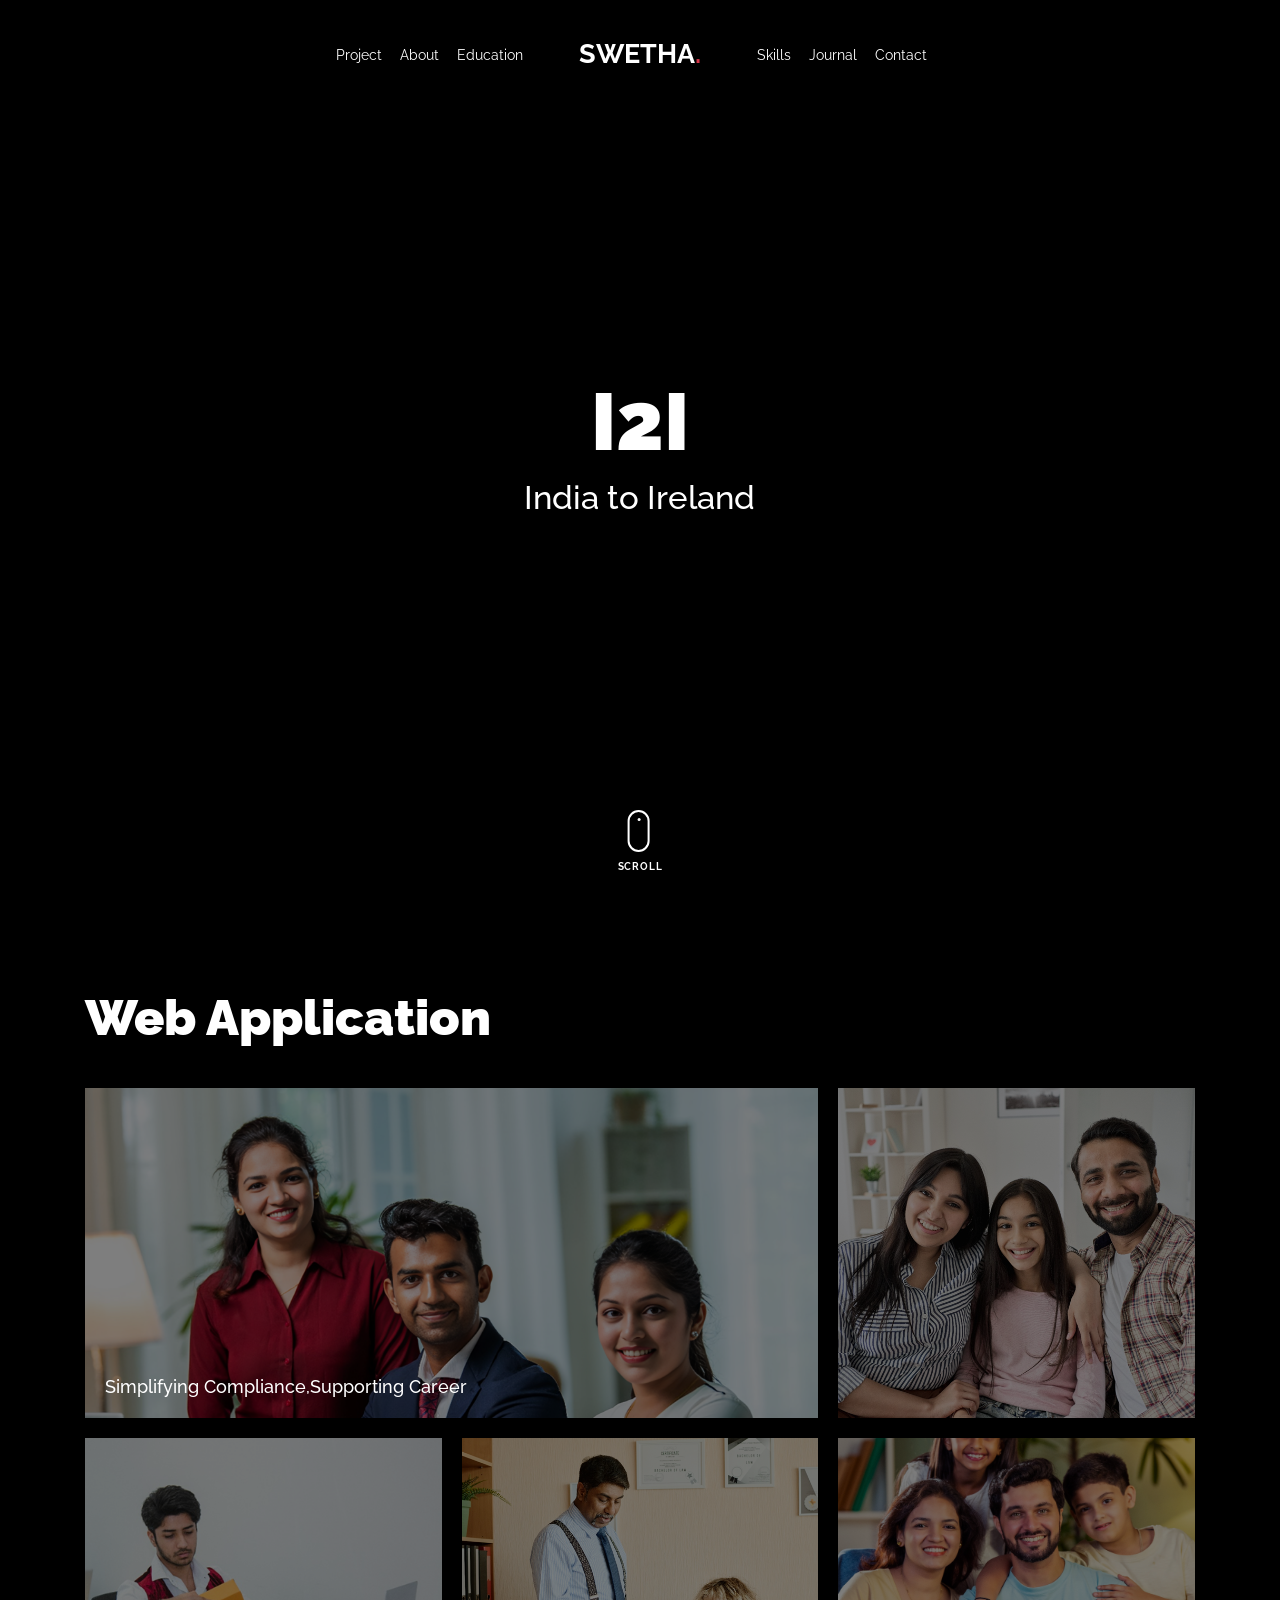
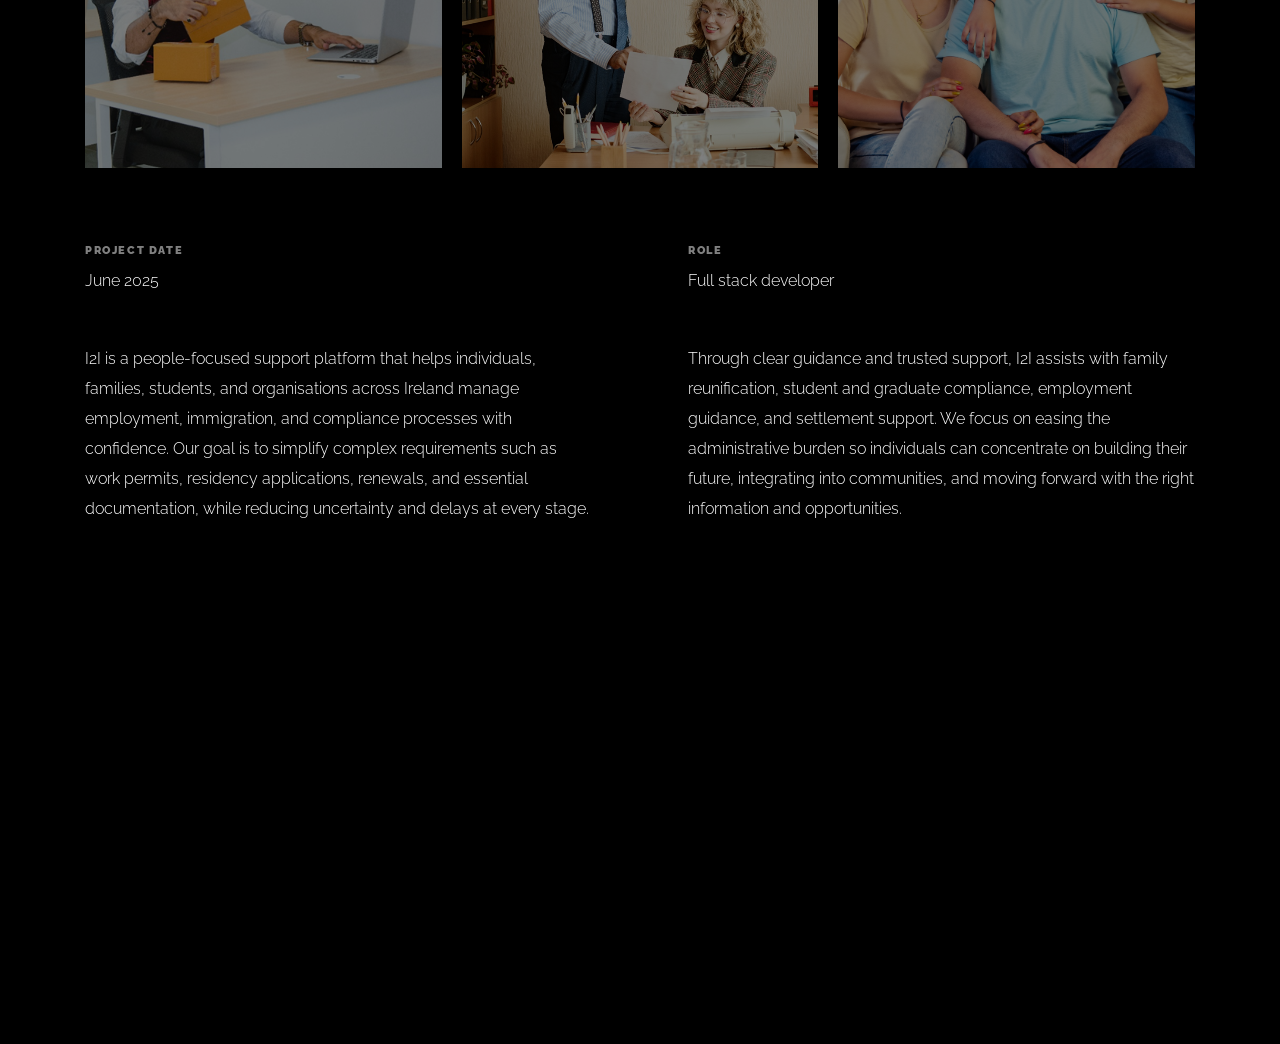
==== commit 0e0f41a5: "remove my photo in the mobile view" ====
--- a/portfolio-single-2.html
+++ b/portfolio-single-2.html
@@ -100,8 +100,8 @@
           <div class="row align-items-center">
 
             <div class="col-md-10 mx-auto text-center">
-              <h1 class="heading" data-aos="fade-up">Wander bee</h1>
-              <h2 class="subheading" data-aos="fade-up" data-aos-delay="100">Explore Local Wonders Through Community Insights</h2>
+              <h1 class="heading" data-aos="fade-up">I2I</h1>
+              <h2 class="subheading" data-aos="fade-up" data-aos-delay="100">India to Ireland</h2>
             </div>
 
           </div>
@@ -121,47 +121,46 @@
       <div class="container">
         <div class="portfolio-single-wrap unslate_co--section" id="portfolio-single-section">
           <div class="portfolio-single-inner">
-            <h2 class="heading-portfolio-single-h2">Mobile Application</h2>
+            <h2 class="heading-portfolio-single-h2">Web Application</h2>
 
             <div class="row gutter-v4 align-items-stretch mb-5">
               <div class="col-sm-6 col-md-6 col-lg-8 blog-post-entry">
 
-                <a href="images/photo/travel-4.jpg" class="grid-item blog-item w-100 h-100" data-fancybox="gal" data-caption="A nice caption will be place here">
+                <a href="images/photo/i2i_1.png" class="grid-item blog-item w-100 h-100" data-fancybox="gal" data-caption="A nice caption will be place here">
                   <div class="overlay">
                     <div class="portfolio-item-content">
-                      <h3>Explore Local Gems </h3>
-                    </div>
+                      <h3>Simplifying Compliance,Supporting Career                  </div>
                   </div>
-                  <img src="images/photo/travel-4.jpg" class="lazyload" alt="Image" />
-                </a>
-
-              </div>
-              <div class="col-sm-6 col-md-6 col-lg-4 blog-post-entry">
-                <a href="images/photo/travel-2.jpg" class="grid-item blog-item w-100 h-100" data-fancybox="gal">
-                  <div class="overlay"></div>
-                  <img src="images/photo/travel-2.jpg" class="lazyload" alt="Image" />
-                </a>
-              </div>
-
-              <div class="col-sm-6 col-md-6 col-lg-4 blog-post-entry">
-
-                <a href="images/photo/travel-1.webp" class="grid-item blog-item w-100 h-100" data-fancybox="gal">
-                  <div class="overlay"></div>
-                  <img src="images/photo/travel-1.webp" class="lazyload" alt="Image" />
-                </a>
-
-              </div>
-              <div class="col-sm-6 col-md-6 col-lg-4 blog-post-entry">
-                <a href="images/photo/travel-5.jpg" class="grid-item blog-item w-100 h-100" data-fancybox="gal">
-                  <div class="overlay"></div>
-                  <img src="images/photo/travel-5.jpg" class="lazyload" alt="Image" />
-                </a>
-              </div>
-
-              <div class="col-sm-6 col-md-6 col-lg-4 blog-post-entry">
-                <a href="images/photo/travel-6.jpg" class="grid-item blog-item w-100 h-100" data-fancybox="gal">
-                  <div class="overlay"></div>
-                  <img src="images/photo/travel-6.jpg" class="lazyload" alt="Image" />
+                  <img src="images/photo/i2i_1.png" class="lazyload" alt="Image" />
+                </a>
+
+              </div>
+              <div class="col-sm-6 col-md-6 col-lg-4 blog-post-entry">
+                <a href="images/photo/i2i_2.png" class="grid-item blog-item w-100 h-100" data-fancybox="gal">
+                  <div class="overlay"></div>
+                  <img src="images/photo/i2i_2.png" class="lazyload" alt="Image" />
+                </a>
+              </div>
+
+              <div class="col-sm-6 col-md-6 col-lg-4 blog-post-entry">
+
+                <a href="images/photo/i2i_3.png" class="grid-item blog-item w-100 h-100" data-fancybox="gal">
+                  <div class="overlay"></div>
+                  <img src="images/photo/i2i_3.png" class="lazyload" alt="Image" />
+                </a>
+
+              </div>
+              <div class="col-sm-6 col-md-6 col-lg-4 blog-post-entry">
+                <a href="images/photo/i2i_6.png" class="grid-item blog-item w-100 h-100" data-fancybox="gal">
+                  <div class="overlay"></div>
+                  <img src="images/photo/i2i_6.png" class="lazyload" alt="Image" />
+                </a>
+              </div>
+
+              <div class="col-sm-6 col-md-6 col-lg-4 blog-post-entry">
+                <a href="images/photo/i2i_5.png" class="grid-item blog-item w-100 h-100" data-fancybox="gal">
+                  <div class="overlay"></div>
+                  <img src="images/photo/i2i_5.png" class="lazyload" alt="Image" />
                 </a>
               </div>
 
@@ -173,13 +172,13 @@
                   <div class="col-sm-6 col-md-6 col-lg-6">
                     <div class="detail-v1">
                       <span class="detail-label">Project Date</span>
-                      <span class="detail-val">March 2023</span>
+                      <span class="detail-val">June 2025</span>
                     </div>
                   </div>
                   <div class="col-sm-6 col-md-6 col-lg-6 pl-5">
                     <div class="detail-v1">
                       <span class="detail-label">Role</span>
-                      <span class="detail-val"> <a href="#">App Design and Development</a></span>
+                      <span class="detail-val"> <a href="#">Full stack developer</a></span>
                     </div>
                   </div>
                   
@@ -187,10 +186,18 @@
                 </div>
               </div>
               <div class="col-md-6 pr-md-5">
-                <p>WanderBee is a dynamic travel exploration app designed to enhance rural tourism through community-driven insights. It allows users to discover hidden local hotspots, plan trips, and engage with other travel enthusiasts. By leveraging user-generated content, WanderBee provides personalized recommendations and real-time updates on events and destinations, creating a rich and interactive travel experience.</p>
+                <p>
+                      I2I is a people-focused support platform that helps individuals, families, students, and organisations across Ireland manage employment, immigration, and compliance processes with confidence. Our goal is to simplify complex requirements such as work permits, residency applications, renewals, and essential documentation, while reducing uncertainty and delays at every stage.
+
+                  <!-- WanderBee is a dynamic travel exploration app designed to enhance rural tourism through community-driven insights. It allows users to discover hidden local hotspots, plan trips, and engage with other travel enthusiasts. By leveraging user-generated content, WanderBee provides personalized recommendations and real-time updates on events and destinations, creating a rich and interactive travel experience. -->
+                </p>
               </div>
               <div class="col-md-6 pl-md-5">
-                <p>The app features a seamless interface for trip planning, event notifications, and social interactions. With tools like route mapping, reviews, and collaborative trip sharing, WanderBee fosters deeper connections between travelers and local communities. Built using Flutter for a smooth cross-platform experience, it aims to make exploring new places both enjoyable and community-oriented.</p>
+                <p>
+                      Through clear guidance and trusted support, I2I assists with family reunification, student and graduate compliance, employment guidance, and settlement support. We focus on easing the administrative burden so individuals can concentrate on building their future, integrating into communities, and moving forward with the right information and opportunities.
+
+                  <!-- The app features a seamless interface for trip planning, event notifications, and social interactions. With tools like route mapping, reviews, and collaborative trip sharing, WanderBee fosters deeper connections between travelers and local communities. Built using Flutter for a smooth cross-platform experience, it aims to make exploring new places both enjoyable and community-oriented. -->
+                </p>
               </div>
             </div>
 
--- a/css/style.css
+++ b/css/style.css
@@ -0,0 +1,2353 @@
+@import url("https://fonts.googleapis.com/css?family=Arimo:400|Raleway:300,400,700&display=swap");
+body {
+  font-family: "Raleway", sans-serif;
+  color: #fff;
+  font-size: 16px;
+  line-height: 30px;
+  font-weight: 300;
+  position: relative;
+}
+
+body:before {
+  content: "";
+  position: absolute;
+  left: 0;
+  right: 0;
+  bottom: 0;
+  top: 0;
+  background: rgba(0, 0, 0, 0.5);
+  visibility: hidden;
+  opacity: 0;
+  -webkit-transition: .3s all ease;
+  -o-transition: .3s all ease;
+  transition: .3s all ease;
+  z-index: 8;
+}
+
+body.offcanvas {
+  overflow: hidden;
+}
+
+body.offcanvas:before {
+  visibility: visible;
+  opacity: 1;
+}
+
+body, .unslate_co--site-inner {
+  background: #000;
+}
+
+::-moz-selection {
+  background: #000;
+  color: #fff;
+}
+
+::selection {
+  background: #000;
+  color: #fff;
+}
+
+a {
+  -webkit-transition: .3s all ease;
+  -o-transition: .3s all ease;
+  transition: .3s all ease;
+}
+
+a, a:hover {
+  text-decoration: none !important;
+}
+
+.unslate_co--site-inner {
+  margin-bottom: 400px;
+  position: relative;
+  width: 100%;
+  z-index: 1;
+}
+
+@media (max-width: 991.98px) {
+  .unslate_co--site-inner {
+    margin-bottom: auto !important;
+  }
+}
+
+.unslate_co--footer {
+  position: fixed !important;
+  width: 100%;
+  background-color: #191919;
+  color: #fff;
+  left: 0;
+  right: 0;
+  bottom: 0px;
+  z-index: -1;
+  height: 400px;
+}
+
+@media (max-width: 991.98px) {
+  .unslate_co--footer {
+    height: auto !important;
+    position: relative !important;
+  }
+}
+
+.btn {
+  font-size: 11px;
+  border-radius: 30px;
+  padding-top: 15px;
+  padding-bottom: 15px;
+  padding-left: 30px;
+  padding-right: 30px;
+  letter-spacing: .1rem;
+  text-transform: uppercase;
+  font-weight: 900;
+}
+
+.btn:active, .btn:focus {
+  outline: none;
+  -webkit-box-shadow: none;
+  box-shadow: none;
+}
+
+.btn.btn-outline-pill.btn-custom-light {
+  color: #fff;
+  border: 2px solid rgba(255, 255, 255, 0.5);
+  -webkit-transition: .3s all ease;
+  -o-transition: .3s all ease;
+  transition: .3s all ease;
+}
+
+.btn.btn-outline-pill.btn-custom-light:hover, .btn.btn-outline-pill.btn-custom-light:active, .btn.btn-outline-pill.btn-custom-light:focus {
+  border-color: #fff;
+}
+
+.btn.btn-bg-white--hover:hover {
+  background-color: #fff;
+  color: #000;
+}
+
+#unslate_co--overlayer {
+  width: 100%;
+  height: 100%;
+  position: fixed;
+  z-index: 7100;
+  background: #000;
+  top: 0;
+  left: 0;
+  right: 0;
+  bottom: 0;
+}
+
+.site-loader-wrap {
+  z-index: 7700;
+  position: fixed;
+  top: 50%;
+  left: 50%;
+  -webkit-transform: translate(-50%, -50%);
+  -ms-transform: translate(-50%, -50%);
+  transform: translate(-50%, -50%);
+}
+
+.unslate_co--site-nav {
+  padding-top: 30px;
+  padding-bottom: 30px;
+  position: absolute;
+  left: 0;
+  font-weight: 400;
+  z-index: 1002;
+  width: 100%;
+  top: 0;
+}
+
+.unslate_co--site-nav .container {
+  position: relative;
+}
+
+.unslate_co--site-nav .site-logo {
+  z-index: 99;
+}
+
+.unslate_co--site-nav .site-logo.pos-absolute {
+  position: absolute;
+  left: 50%;
+  -webkit-transform: translateX(-50%);
+  -ms-transform: translateX(-50%);
+  transform: translateX(-50%);
+}
+
+.unslate_co--site-nav .site-nav-ul-wrap {
+  width: 100%;
+  margin: 0 auto;
+  z-index: 1;
+  position: relative;
+}
+
+.unslate_co--site-nav .unslate_co--site-logo {
+  font-size: 1.7rem;
+  color: #fff;
+  font-weight: 700;
+}
+
+.unslate_co--site-nav .unslate_co--site-logo span {
+  color: #D63447;
+}
+
+.unslate_co--site-nav .site-nav-ul, .unslate_co--site-nav .site-nav-ul-none-onepage {
+  text-align: center;
+}
+
+.unslate_co--site-nav .site-nav-ul, .unslate_co--site-nav .site-nav-ul > li, .unslate_co--site-nav .site-nav-ul-none-onepage, .unslate_co--site-nav .site-nav-ul-none-onepage > li {
+  padding: 0;
+  margin: 0;
+  list-style: none;
+}
+
+.unslate_co--site-nav .site-nav-ul > li, .unslate_co--site-nav .site-nav-ul-none-onepage > li {
+  text-align: left;
+  display: inline-block;
+}
+
+.unslate_co--site-nav .site-nav-ul > li > a, .unslate_co--site-nav .site-nav-ul-none-onepage > li > a {
+  padding: 10px 7px;
+  display: block;
+  color: #fff;
+  font-size: 14px;
+  position: relative;
+}
+
+.unslate_co--site-nav .site-nav-ul > li > a:before, .unslate_co--site-nav .site-nav-ul-none-onepage > li > a:before {
+  left: 7px;
+  right: 7px;
+  content: "";
+  position: absolute;
+  height: 1px;
+  background: #fff;
+  bottom: 0;
+  width: 0%;
+  -webkit-transition: .2s width ease-in-out;
+  -o-transition: .2s width ease-in-out;
+  transition: .2s width ease-in-out;
+}
+
+.unslate_co--site-nav .site-nav-ul > li > a:hover, .unslate_co--site-nav .site-nav-ul-none-onepage > li > a:hover {
+  color: #fff;
+}
+
+.unslate_co--site-nav .site-nav-ul > li > a:hover:before, .unslate_co--site-nav .site-nav-ul-none-onepage > li > a:hover:before {
+  width: calc(100% - 14px);
+}
+
+.unslate_co--site-nav .site-nav-ul > li > a.active, .unslate_co--site-nav .site-nav-ul-none-onepage > li > a.active {
+  position: relative;
+}
+
+.unslate_co--site-nav .site-nav-ul > li > a.active:before, .unslate_co--site-nav .site-nav-ul-none-onepage > li > a.active:before {
+  color: #fff;
+  width: calc(100% - 14px);
+}
+
+.unslate_co--site-nav .site-nav-ul > li.has-children, .unslate_co--site-nav .site-nav-ul-none-onepage > li.has-children {
+  position: relative;
+}
+
+.unslate_co--site-nav .site-nav-ul > li.has-children > .dropdown, .unslate_co--site-nav .site-nav-ul > li.has-children > ul, .unslate_co--site-nav .site-nav-ul-none-onepage > li.has-children > .dropdown, .unslate_co--site-nav .site-nav-ul-none-onepage > li.has-children > ul {
+  visibility: hidden;
+  opacity: 0;
+  z-index: 2;
+  position: absolute;
+  left: 0;
+  top: 100%;
+  min-width: 200px;
+  background: #fff;
+  padding: 20px 0px;
+  margin-top: 20px;
+  -webkit-box-shadow: 0 15px 30px 0 rgba(0, 0, 0, 0.2);
+  box-shadow: 0 15px 30px 0 rgba(0, 0, 0, 0.2);
+  -webkit-transition: 0.2s 0s;
+  -o-transition: 0.2s 0s;
+  transition: 0.2s 0s;
+}
+
+.unslate_co--site-nav .site-nav-ul > li.has-children > .dropdown > li, .unslate_co--site-nav .site-nav-ul > li.has-children > ul > li, .unslate_co--site-nav .site-nav-ul-none-onepage > li.has-children > .dropdown > li, .unslate_co--site-nav .site-nav-ul-none-onepage > li.has-children > ul > li {
+  padding: 0;
+  margin: 0;
+  list-style: none;
+  line-height: 1.5;
+}
+
+.unslate_co--site-nav .site-nav-ul > li.has-children > .dropdown > li, .unslate_co--site-nav .site-nav-ul > li.has-children > ul > li, .unslate_co--site-nav .site-nav-ul-none-onepage > li.has-children > .dropdown > li, .unslate_co--site-nav .site-nav-ul-none-onepage > li.has-children > ul > li {
+  display: block;
+  /* 2nd level hover*/
+}
+
+.unslate_co--site-nav .site-nav-ul > li.has-children > .dropdown > li a, .unslate_co--site-nav .site-nav-ul > li.has-children > ul > li a, .unslate_co--site-nav .site-nav-ul-none-onepage > li.has-children > .dropdown > li a, .unslate_co--site-nav .site-nav-ul-none-onepage > li.has-children > ul > li a {
+  font-size: 14px;
+  padding-top: 5px;
+  padding-bottom: 5px;
+  padding-left: 30px;
+  padding-right: 30px;
+  display: block;
+  color: gray;
+}
+
+.unslate_co--site-nav .site-nav-ul > li.has-children > .dropdown > li a:hover, .unslate_co--site-nav .site-nav-ul > li.has-children > ul > li a:hover, .unslate_co--site-nav .site-nav-ul-none-onepage > li.has-children > .dropdown > li a:hover, .unslate_co--site-nav .site-nav-ul-none-onepage > li.has-children > ul > li a:hover {
+  color: #000;
+  background: #f9f9f9;
+  padding-left: 30px;
+}
+
+.unslate_co--site-nav .site-nav-ul > li.has-children > .dropdown > li.has-children, .unslate_co--site-nav .site-nav-ul > li.has-children > ul > li.has-children, .unslate_co--site-nav .site-nav-ul-none-onepage > li.has-children > .dropdown > li.has-children, .unslate_co--site-nav .site-nav-ul-none-onepage > li.has-children > ul > li.has-children {
+  position: relative;
+}
+
+.unslate_co--site-nav .site-nav-ul > li.has-children > .dropdown > li.has-children > a, .unslate_co--site-nav .site-nav-ul > li.has-children > ul > li.has-children > a, .unslate_co--site-nav .site-nav-ul-none-onepage > li.has-children > .dropdown > li.has-children > a, .unslate_co--site-nav .site-nav-ul-none-onepage > li.has-children > ul > li.has-children > a {
+  position: relative;
+}
+
+.unslate_co--site-nav .site-nav-ul > li.has-children > .dropdown > li.has-children > a:before, .unslate_co--site-nav .site-nav-ul > li.has-children > ul > li.has-children > a:before, .unslate_co--site-nav .site-nav-ul-none-onepage > li.has-children > .dropdown > li.has-children > a:before, .unslate_co--site-nav .site-nav-ul-none-onepage > li.has-children > ul > li.has-children > a:before {
+  position: absolute;
+  content: "\e315";
+  font-size: 16px;
+  top: 50%;
+  color: #000;
+  right: 20px;
+  -webkit-transform: translateY(-50%);
+  -ms-transform: translateY(-50%);
+  transform: translateY(-50%);
+  font-family: 'icomoon';
+}
+
+.unslate_co--site-nav .site-nav-ul > li.has-children > .dropdown > li.has-children > .dropdown, .unslate_co--site-nav .site-nav-ul > li.has-children > .dropdown > li.has-children > ul, .unslate_co--site-nav .site-nav-ul > li.has-children > ul > li.has-children > .dropdown, .unslate_co--site-nav .site-nav-ul > li.has-children > ul > li.has-children > ul, .unslate_co--site-nav .site-nav-ul-none-onepage > li.has-children > .dropdown > li.has-children > .dropdown, .unslate_co--site-nav .site-nav-ul-none-onepage > li.has-children > .dropdown > li.has-children > ul, .unslate_co--site-nav .site-nav-ul-none-onepage > li.has-children > ul > li.has-children > .dropdown, .unslate_co--site-nav .site-nav-ul-none-onepage > li.has-children > ul > li.has-children > ul {
+  z-index: 1;
+  visibility: hidden;
+  opacity: 0;
+  position: absolute;
+  left: 0;
+  z-index: 22;
+  list-style: none;
+  top: 0;
+  left: 100%;
+  min-width: 200px;
+  background: #fff;
+  padding: 20px 0px;
+  margin-top: 20px;
+  -webkit-box-shadow: 0 15px 30px 0 rgba(0, 0, 0, 0.2);
+  box-shadow: 0 15px 30px 0 rgba(0, 0, 0, 0.2);
+  -webkit-transition: 0.2s 0s;
+  -o-transition: 0.2s 0s;
+  transition: 0.2s 0s;
+}
+
+.unslate_co--site-nav .site-nav-ul > li.has-children > .dropdown > li.has-children > .dropdown a, .unslate_co--site-nav .site-nav-ul > li.has-children > .dropdown > li.has-children > ul a, .unslate_co--site-nav .site-nav-ul > li.has-children > ul > li.has-children > .dropdown a, .unslate_co--site-nav .site-nav-ul > li.has-children > ul > li.has-children > ul a, .unslate_co--site-nav .site-nav-ul-none-onepage > li.has-children > .dropdown > li.has-children > .dropdown a, .unslate_co--site-nav .site-nav-ul-none-onepage > li.has-children > .dropdown > li.has-children > ul a, .unslate_co--site-nav .site-nav-ul-none-onepage > li.has-children > ul > li.has-children > .dropdown a, .unslate_co--site-nav .site-nav-ul-none-onepage > li.has-children > ul > li.has-children > ul a {
+  padding-left: 30px;
+  padding-right: 30px;
+}
+
+.unslate_co--site-nav .site-nav-ul > li.has-children > .dropdown > li:hover, .unslate_co--site-nav .site-nav-ul > li.has-children > .dropdown > li:focus, .unslate_co--site-nav .site-nav-ul > li.has-children > .dropdown > li:active, .unslate_co--site-nav .site-nav-ul > li.has-children > ul > li:hover, .unslate_co--site-nav .site-nav-ul > li.has-children > ul > li:focus, .unslate_co--site-nav .site-nav-ul > li.has-children > ul > li:active, .unslate_co--site-nav .site-nav-ul-none-onepage > li.has-children > .dropdown > li:hover, .unslate_co--site-nav .site-nav-ul-none-onepage > li.has-children > .dropdown > li:focus, .unslate_co--site-nav .site-nav-ul-none-onepage > li.has-children > .dropdown > li:active, .unslate_co--site-nav .site-nav-ul-none-onepage > li.has-children > ul > li:hover, .unslate_co--site-nav .site-nav-ul-none-onepage > li.has-children > ul > li:focus, .unslate_co--site-nav .site-nav-ul-none-onepage > li.has-children > ul > li:active {
+  cursor: pointer;
+}
+
+.unslate_co--site-nav .site-nav-ul > li.has-children > .dropdown > li:hover > .dropdown, .unslate_co--site-nav .site-nav-ul > li.has-children > .dropdown > li:focus > .dropdown, .unslate_co--site-nav .site-nav-ul > li.has-children > .dropdown > li:active > .dropdown, .unslate_co--site-nav .site-nav-ul > li.has-children > ul > li:hover > .dropdown, .unslate_co--site-nav .site-nav-ul > li.has-children > ul > li:focus > .dropdown, .unslate_co--site-nav .site-nav-ul > li.has-children > ul > li:active > .dropdown, .unslate_co--site-nav .site-nav-ul-none-onepage > li.has-children > .dropdown > li:hover > .dropdown, .unslate_co--site-nav .site-nav-ul-none-onepage > li.has-children > .dropdown > li:focus > .dropdown, .unslate_co--site-nav .site-nav-ul-none-onepage > li.has-children > .dropdown > li:active > .dropdown, .unslate_co--site-nav .site-nav-ul-none-onepage > li.has-children > ul > li:hover > .dropdown, .unslate_co--site-nav .site-nav-ul-none-onepage > li.has-children > ul > li:focus > .dropdown, .unslate_co--site-nav .site-nav-ul-none-onepage > li.has-children > ul > li:active > .dropdown {
+  -webkit-transition-delay: 0s;
+  -o-transition-delay: 0s;
+  transition-delay: 0s;
+  margin-top: 0px;
+  visibility: visible;
+  opacity: 1;
+}
+
+.unslate_co--site-nav .site-nav-ul > li.has-children:hover, .unslate_co--site-nav .site-nav-ul > li.has-children:focus, .unslate_co--site-nav .site-nav-ul > li.has-children:active, .unslate_co--site-nav .site-nav-ul-none-onepage > li.has-children:hover, .unslate_co--site-nav .site-nav-ul-none-onepage > li.has-children:focus, .unslate_co--site-nav .site-nav-ul-none-onepage > li.has-children:active {
+  cursor: pointer;
+}
+
+.unslate_co--site-nav .site-nav-ul > li.has-children:hover > .dropdown, .unslate_co--site-nav .site-nav-ul > li.has-children:focus > .dropdown, .unslate_co--site-nav .site-nav-ul > li.has-children:active > .dropdown, .unslate_co--site-nav .site-nav-ul-none-onepage > li.has-children:hover > .dropdown, .unslate_co--site-nav .site-nav-ul-none-onepage > li.has-children:focus > .dropdown, .unslate_co--site-nav .site-nav-ul-none-onepage > li.has-children:active > .dropdown {
+  -webkit-transition-delay: 0s;
+  -o-transition-delay: 0s;
+  transition-delay: 0s;
+  margin-top: 0px;
+  visibility: visible;
+  opacity: 1;
+}
+
+.unslate_co--site-nav .site-nav-ul > li.active > a, .unslate_co--site-nav .site-nav-ul-none-onepage > li.active > a {
+  position: relative;
+}
+
+.unslate_co--site-nav .site-nav-ul > li.active > a:before, .unslate_co--site-nav .site-nav-ul-none-onepage > li.active > a:before {
+  color: #fff;
+  width: calc(100% - 40px);
+}
+
+.unslate_co--site-nav .burger-toggle-menu {
+  display: block;
+  width: 36px;
+  position: relative;
+  -webkit-transform: rotate(0deg);
+  -moz-transform: rotate(0deg);
+  -o-transform: rotate(0deg);
+  -ms-transform: rotate(0deg);
+  transform: rotate(0deg);
+  -webkit-transition: .5s ease-in-out;
+  -moz-transition: .5s ease-in-out;
+  -o-transition: .5s ease-in-out;
+  transition: .5s ease-in-out;
+  cursor: pointer;
+  z-index: 99;
+}
+
+.unslate_co--site-nav .burger-toggle-menu span {
+  display: block;
+  position: absolute;
+  height: 2px;
+  width: 100%;
+  background: #fff;
+  border-radius: 0px;
+  opacity: 1;
+  left: 0;
+  -webkit-transform: rotate(0deg);
+  -moz-transform: rotate(0deg);
+  -o-transform: rotate(0deg);
+  -ms-transform: rotate(0deg);
+  transform: rotate(0deg);
+  -webkit-transition: .25s ease-in-out;
+  -moz-transition: .25s ease-in-out;
+  -o-transition: .25s ease-in-out;
+  transition: .25s ease-in-out;
+}
+
+.unslate_co--site-nav .burger-toggle-menu span:nth-child(1) {
+  top: 0px;
+  -webkit-transform-origin: left center;
+  -moz-transform-origin: left center;
+  -o-transform-origin: left center;
+  -ms-transform-origin: left center;
+  transform-origin: left center;
+}
+
+.unslate_co--site-nav .burger-toggle-menu span:nth-child(2) {
+  top: 10px;
+  -webkit-transform-origin: left center;
+  -moz-transform-origin: left center;
+  -o-transform-origin: left center;
+  -ms-transform-origin: left center;
+  transform-origin: left center;
+}
+
+.unslate_co--site-nav .burger-toggle-menu span:nth-child(3) {
+  top: 20px;
+  -webkit-transform-origin: left center;
+  -moz-transform-origin: left center;
+  -o-transform-origin: left center;
+  -ms-transform-origin: left center;
+  transform-origin: left center;
+}
+
+.unslate_co--site-nav .burger-toggle-menu.open span:nth-child(1) {
+  -webkit-transform: rotate(45deg);
+  -moz-transform: rotate(45deg);
+  -o-transform: rotate(45deg);
+  -ms-transform: rotate(45deg);
+  transform: rotate(45deg);
+  top: -3px;
+  left: 0;
+}
+
+.unslate_co--site-nav .burger-toggle-menu.open span:nth-child(2) {
+  width: 0%;
+  opacity: 0;
+}
+
+.unslate_co--site-nav .burger-toggle-menu.open span:nth-child(3) {
+  -webkit-transform: rotate(-45deg);
+  -moz-transform: rotate(-45deg);
+  -o-transform: rotate(-45deg);
+  -ms-transform: rotate(-45deg);
+  transform: rotate(-45deg);
+  top: 23px;
+  left: 0;
+}
+
+.unslate_co--site-nav.scrolled {
+  position: fixed;
+  right: 0;
+  left: 0;
+  top: 0;
+  margin-top: -130px;
+  background: #fff !important;
+  -webkit-box-shadow: 0 0 10px 0 rgba(0, 0, 0, 0.1);
+  box-shadow: 0 0 10px 0 rgba(0, 0, 0, 0.1);
+  padding-top: 5px;
+  padding-bottom: 5px;
+}
+
+.unslate_co--site-nav.scrolled .burger-toggle-menu {
+  top: 10px;
+}
+
+.unslate_co--site-nav.scrolled .burger-toggle-menu span {
+  background: #000;
+}
+
+.unslate_co--site-nav.scrolled .unslate_co--site-logo {
+  color: #000;
+}
+
+.unslate_co--site-nav.scrolled .site-nav-ul, .unslate_co--site-nav.scrolled .site-nav-ul-none-onepage {
+  text-align: center;
+}
+
+.unslate_co--site-nav.scrolled .site-nav-ul, .unslate_co--site-nav.scrolled .site-nav-ul > li, .unslate_co--site-nav.scrolled .site-nav-ul-none-onepage, .unslate_co--site-nav.scrolled .site-nav-ul-none-onepage > li {
+  padding: 0;
+  margin: 0;
+  list-style: none;
+}
+
+.unslate_co--site-nav.scrolled .site-nav-ul > li, .unslate_co--site-nav.scrolled .site-nav-ul-none-onepage > li {
+  text-align: left;
+  display: inline-block;
+}
+
+.unslate_co--site-nav.scrolled .site-nav-ul > li > a, .unslate_co--site-nav.scrolled .site-nav-ul-none-onepage > li > a {
+  display: block;
+  color: #000;
+}
+
+.unslate_co--site-nav.scrolled .site-nav-ul > li > a:hover, .unslate_co--site-nav.scrolled .site-nav-ul-none-onepage > li > a:hover {
+  color: #D63447;
+}
+
+.unslate_co--site-nav.scrolled .site-nav-ul > li > a:before, .unslate_co--site-nav.scrolled .site-nav-ul-none-onepage > li > a:before {
+  background: #fff;
+}
+
+.unslate_co--site-nav.scrolled .site-nav-ul > li > a.active, .unslate_co--site-nav.scrolled .site-nav-ul-none-onepage > li > a.active {
+  color: #D63447;
+}
+
+.unslate_co--site-nav.scrolled .site-nav-ul > li > a.active:before, .unslate_co--site-nav.scrolled .site-nav-ul-none-onepage > li > a.active:before {
+  background: #fff;
+}
+
+.unslate_co--site-nav.scrolled.awake {
+  margin-top: 0px;
+  -webkit-transition: .3s all ease-out;
+  -o-transition: .3s all ease-out;
+  transition: .3s all ease-out;
+}
+
+.unslate_co--site-nav.scrolled.sleep {
+  -webkit-transition: .3s all ease-out;
+  -o-transition: .3s all ease-out;
+  transition: .3s all ease-out;
+}
+
+/* Mobile nav */
+.unslate_co--site-mobile-menu {
+  position: fixed;
+  z-index: 1009;
+  height: 100vh;
+  background: #fff;
+  width: 280px;
+  overflow: auto;
+  padding-top: 30px;
+  padding-bottom: 70px;
+  width: 280px;
+  left: 0;
+  -webkit-transform: translateX(-100%);
+  -ms-transform: translateX(-100%);
+  transform: translateX(-100%);
+  -webkit-transition: 1s -webkit-transform cubic-bezier(0.23, 1, 0.32, 1);
+  transition: 1s -webkit-transform cubic-bezier(0.23, 1, 0.32, 1);
+  -o-transition: 1s transform cubic-bezier(0.23, 1, 0.32, 1);
+  transition: 1s transform cubic-bezier(0.23, 1, 0.32, 1);
+  transition: 1s transform cubic-bezier(0.23, 1, 0.32, 1), 1s -webkit-transform cubic-bezier(0.23, 1, 0.32, 1);
+}
+
+.offcanvas .unslate_co--site-mobile-menu {
+  -webkit-transform: translateX(0%);
+  -ms-transform: translateX(0%);
+  transform: translateX(0%);
+}
+
+.unslate_co--site-mobile-menu .close-wrap {
+  margin-right: 20px;
+  position: relative;
+}
+
+.unslate_co--site-mobile-menu .close-wrap a {
+  margin-right: 15px;
+}
+
+.unslate_co--site-mobile-menu .close-wrap a:hover {
+  opacity: .5;
+}
+
+.unslate_co--site-mobile-menu .close-wrap a .close-label {
+  margin-right: 20px;
+  color: #000;
+}
+
+.unslate_co--site-mobile-menu .close-wrap a .close-times {
+  position: relative;
+  margin-top: 4px;
+  right: 0;
+}
+
+.unslate_co--site-mobile-menu .close-wrap a .close-times .bar1, .unslate_co--site-mobile-menu .close-wrap a .close-times .bar2 {
+  width: 2px;
+  height: 20px;
+  background: #000;
+  position: absolute;
+}
+
+.unslate_co--site-mobile-menu .close-wrap a .close-times .bar1 {
+  -webkit-transform: rotate(45deg);
+  -ms-transform: rotate(45deg);
+  transform: rotate(45deg);
+}
+
+.unslate_co--site-mobile-menu .close-wrap a .close-times .bar2 {
+  -webkit-transform: rotate(-45deg);
+  -ms-transform: rotate(-45deg);
+  transform: rotate(-45deg);
+}
+
+.unslate_co--site-mobile-menu ul, .unslate_co--site-mobile-menu ul li {
+  padding: 0;
+  margin: 0;
+  position: relative;
+}
+
+.unslate_co--site-mobile-menu ul a, .unslate_co--site-mobile-menu ul li a {
+  position: relative;
+  display: block;
+  padding-top: 10px;
+  padding-bottom: 10px;
+  padding-left: 20px;
+  padding-right: 20px;
+  color: #000;
+}
+
+.unslate_co--site-mobile-menu ul a:hover, .unslate_co--site-mobile-menu ul li a:hover {
+  color: #D63447;
+}
+
+.unslate_co--site-mobile-menu ul > li > ul > li > a {
+  position: relative;
+  padding-left: 30px;
+  font-size: 14px;
+  padding-top: 5px;
+  padding-bottom: 5px;
+}
+
+.unslate_co--site-mobile-menu ul > li > ul > li > ul > li > a {
+  position: relative;
+  padding-left: 50px;
+  font-size: 14px;
+  padding-top: 5px;
+  padding-bottom: 5px;
+}
+
+.unslate_co--site-mobile-menu ul > li.has-children .arrow-collapse {
+  position: absolute;
+  right: 10px;
+  top: 0px;
+  z-index: 20;
+  width: 45px;
+  height: 45px;
+  text-align: center;
+  cursor: pointer;
+  border-radius: 50%;
+}
+
+.unslate_co--site-mobile-menu ul > li.has-children .arrow-collapse:before {
+  font-size: 11px !important;
+  z-index: 20;
+  font-family: "icomoon";
+  content: "\f078";
+  position: absolute;
+  top: 50%;
+  left: 50%;
+  color: #000;
+  -webkit-transform: translate(-50%, -50%) rotate(-180deg);
+  -ms-transform: translate(-50%, -50%) rotate(-180deg);
+  transform: translate(-50%, -50%) rotate(-180deg);
+  -webkit-transition: .3s all ease;
+  -o-transition: .3s all ease;
+  transition: .3s all ease;
+}
+
+.unslate_co--site-mobile-menu ul > li.has-children .arrow-collapse.collapsed:before {
+  -webkit-transform: translate(-50%, -50%);
+  -ms-transform: translate(-50%, -50%);
+  transform: translate(-50%, -50%);
+}
+
+.unslate_co--site-mobile-menu ul > li.has-children > ul > li.has-children .arrow-collapse {
+  top: -10px;
+}
+
+.cover-v1 {
+  background-size: cover;
+  background-position: center center;
+  background-repeat: repeat;
+  width: 100%;
+}
+
+.cover-v1.gradient-bottom-black {
+  position: relative;
+}
+
+.cover-v1.gradient-bottom-black:before {
+  position: absolute;
+  top: 0;
+  left: 0;
+  right: 0;
+  bottom: 0;
+  content: "";
+  background: rgba(0, 0, 0, 0);
+  background: -moz-linear-gradient(top, rgba(0, 0, 0, 0) 79%, rgba(0, 0, 0, 0.05) 80%, black 100%);
+  background: -webkit-gradient(left top, left bottom, color-stop(79%, rgba(0, 0, 0, 0)), color-stop(80%, rgba(0, 0, 0, 0.05)), color-stop(100%, black));
+  background: -webkit-linear-gradient(top, rgba(0, 0, 0, 0) 79%, rgba(0, 0, 0, 0.05) 80%, black 100%);
+  background: -o-linear-gradient(top, rgba(0, 0, 0, 0) 79%, rgba(0, 0, 0, 0.05) 80%, black 100%);
+  background: -ms-linear-gradient(top, rgba(0, 0, 0, 0) 79%, rgba(0, 0, 0, 0.05) 80%, black 100%);
+  background: -webkit-gradient(linear, left top, left bottom, color-stop(79%, rgba(0, 0, 0, 0)), color-stop(80%, rgba(0, 0, 0, 0.05)), to(black));
+  background: linear-gradient(to bottom, rgba(0, 0, 0, 0) 79%, rgba(0, 0, 0, 0.05) 80%, black 100%);
+  filter: progid:DXImageTransform.Microsoft.gradient( startColorstr='#000000', endColorstr='#000000', GradientType=0 );
+}
+
+.cover-v1.overlay {
+  position: relative;
+}
+
+.cover-v1.overlay:before {
+  z-index: 9;
+  position: absolute;
+  top: 0;
+  left: 0;
+  right: 0;
+  bottom: 0;
+  content: "";
+  background: rgba(0, 0, 0, 0.4);
+}
+
+.cover-v1.overlay .mbYTP_wrapper {
+  z-index: -1;
+}
+
+.cover-v1 .container {
+  z-index: 9;
+  position: relative;
+}
+
+.cover-v1 .container, .cover-v1 .container > .row {
+  height: 100vh;
+  min-height: 650px;
+}
+
+.cover-v1 .heading {
+  font-size: 5rem;
+  font-weight: 900;
+  color: #fff;
+}
+
+@media (max-width: 991.98px) {
+  .cover-v1 .heading {
+    font-size: 3rem;
+  }
+}
+
+.cover-v1 .blog-heading {
+  font-weight: 900;
+  color: #fff;
+  font-size: 4rem;
+}
+
+@media (max-width: 991.98px) {
+  .cover-v1 .blog-heading {
+    font-size: 2rem;
+  }
+}
+
+.cover-v1 .post-meta {
+  font-size: 18px;
+}
+
+.cover-v1 .subheading {
+  font-size: 33px;
+  color: #fff;
+}
+
+@media (max-width: 991.98px) {
+  .cover-v1 .subheading {
+    font-size: 24px;
+  }
+}
+
+
+
+/* MOBILE ONLY – do NOT affect desktop */
+@media (max-width: 767.98px) {
+
+  /* .cover-v1 {
+    background-size: contain;        
+    background-position: center top; 
+    background-repeat: no-repeat;
+  }
+
+  .cover-v1 .container,
+  .cover-v1 .container > .row {
+    height: 100vh;
+    min-height: 80px;
+  }
+
+  .cover-v1 .heading {
+    font-size: 2.2rem;
+  }
+
+  .cover-v1 .subheading {
+    font-size: 18px;    
+  } */
+
+  .cover-v1 {
+    background: #000 !important;   /* solid black */
+  }
+
+  /* Remove gradient layer */
+  .cover-v1.gradient-bottom-black:before {
+    display: none;
+  }
+
+  /* Remove overlay */
+  .cover-v1.overlay:before {
+    display: none;
+  }
+
+  /* Adjust height */
+  .cover-v1 .container,
+  .cover-v1 .container > .row {
+    height: 100vh;
+    min-height: 100vh;
+  }
+
+  /* Text sizing */
+  .cover-v1 .heading {
+    font-size: 2.2rem;
+  }
+
+  .cover-v1 .subheading {
+    font-size: 18px;
+  }
+}
+
+
+.mouse-wrap {
+  position: relative;
+  display: inline-block;
+  left: 50%;
+  -webkit-transform: translateX(-50%);
+  -ms-transform: translateX(-50%);
+  transform: translateX(-50%);
+  bottom: 50px;
+  z-index: 9;
+}
+
+.mouse-wrap:active, .mouse-wrap:active > .mouse-label, .mouse-wrap:focus, .mouse-wrap:focus > .mouse-label {
+  outline: none;
+}
+
+.mouse-wrap.mouse-with-slider {
+  bottom: -50px;
+}
+
+.mouse-wrap .mouse-label {
+  top: 0;
+  color: #fff;
+  font-size: 10px;
+  font-weight: 700;
+  letter-spacing: .05rem;
+  text-transform: uppercase;
+}
+
+.mouse-wrap.dark .mouse-label {
+  color: #000;
+}
+
+.mouse-wrap.dark .mouse {
+  border: 2px solid #000;
+}
+
+.mouse-wrap.dark .mouse .scroll {
+  background: #000;
+}
+
+.mouse-wrap .mouse {
+  position: absolute;
+  width: 22px;
+  height: 42px;
+  bottom: 30px;
+  display: block;
+  left: 50%;
+  margin-left: -12px;
+  border-radius: 15px;
+  border: 2px solid #fff;
+  -webkit-animation: intro 2s;
+  animation: intro 2s;
+}
+
+.mouse-wrap .mouse .scroll {
+  display: block;
+  width: 3px;
+  height: 3px;
+  margin: 6px auto;
+  border-radius: 4px;
+  background: #fff;
+  -webkit-animation: finger 2s infinite;
+  animation: finger 2s infinite;
+}
+
+@-webkit-keyframes intro {
+  0% {
+    opacity: 0;
+    -webkit-transform: translateY(40px);
+    transform: translateY(40px);
+  }
+  100% {
+    opacity: 1;
+    -webkit-transform: translateY(0);
+    transform: translateY(0);
+  }
+}
+
+@keyframes intro {
+  0% {
+    opacity: 0;
+    -webkit-transform: translateY(40px);
+    transform: translateY(40px);
+  }
+  100% {
+    opacity: 1;
+    -webkit-transform: translateY(0);
+    transform: translateY(0);
+  }
+}
+
+@-webkit-keyframes finger {
+  0% {
+    opacity: 1;
+  }
+  100% {
+    opacity: 0;
+    -webkit-transform: translateY(20px);
+    transform: translateY(20px);
+  }
+}
+
+@keyframes finger {
+  0% {
+    opacity: 1;
+  }
+  100% {
+    opacity: 0;
+    -webkit-transform: translateY(20px);
+    transform: translateY(20px);
+  }
+}
+
+.hero-slider-wrap {
+  position: relative;
+}
+
+.grid-item {
+  position: relative;
+}
+
+.grid-item:before {
+  content: '';
+  display: inline-block;
+  padding-top: 20rem;
+}
+
+.grid-item img {
+  position: absolute;
+  top: 0;
+  left: 0;
+  width: 100%;
+  height: 100%;
+  display: block;
+  -o-object-fit: cover;
+  object-fit: cover;
+}
+
+.blog-item {
+  position: relative;
+}
+
+.blog-item img {
+  position: absolute;
+  top: 0;
+  left: 0;
+  width: 100%;
+  height: 100%;
+  display: block;
+  -o-object-fit: cover;
+  object-fit: cover;
+}
+
+.portfolio-item {
+  overflow: hidden;
+}
+
+.portfolio-item img {
+  -webkit-transition: .3s all ease;
+  -o-transition: .3s all ease;
+  transition: .3s all ease;
+  position: relative;
+  -webkit-transform: scale(1);
+  -ms-transform: scale(1);
+  transform: scale(1);
+}
+
+.portfolio-item:hover img {
+  -webkit-transform: scale(1.09);
+  -ms-transform: scale(1.09);
+  transform: scale(1.09);
+}
+
+.portfolio-item, .blog-item {
+  display: block;
+  overflow: hidden;
+  position: relative;
+}
+
+.portfolio-item .overlay, .blog-item .overlay {
+  position: relative;
+  z-index: 8;
+  opacity: 0;
+  visibility: hidden;
+  -webkit-transition: .3s all ease;
+  -o-transition: .3s all ease;
+  transition: .3s all ease;
+}
+
+.portfolio-item .overlay, .portfolio-item .overlay:before, .blog-item .overlay, .blog-item .overlay:before {
+  position: absolute;
+  top: 0;
+  left: 0;
+  right: 0;
+  bottom: 0;
+}
+
+.portfolio-item .overlay:before, .blog-item .overlay:before {
+  background: rgba(0, 0, 0, 0.5);
+  content: "";
+}
+
+.portfolio-item .wrap-icon, .blog-item .wrap-icon {
+  position: absolute;
+  left: 50%;
+  color: #fff;
+  top: 50%;
+}
+
+.portfolio-item .portfolio-item-content, .blog-item .portfolio-item-content {
+  position: absolute;
+  bottom: 20px;
+  left: 20px;
+  right: 20px;
+}
+
+.portfolio-item .portfolio-item-content h3, .portfolio-item .portfolio-item-content p, .blog-item .portfolio-item-content h3, .blog-item .portfolio-item-content p {
+  color: #fff;
+  margin: 0;
+  padding: 0;
+}
+
+.portfolio-item .portfolio-item-content h3, .blog-item .portfolio-item-content h3 {
+  font-size: 18px;
+}
+
+.portfolio-item .portfolio-item-content p, .blog-item .portfolio-item-content p {
+  font-size: 12px;
+  color: rgba(255, 255, 255, 0.5);
+  font-family: "Arimo", sans-serif;
+}
+
+.portfolio-item:hover .overlay, .blog-item:hover .overlay {
+  opacity: 1;
+  visibility: visible;
+  
+}
+
+.blog-item {
+  margin-left: 0 !important;
+}
+
+.blog-item .overlay {
+  opacity: 1;
+  visibility: visible;
+}
+
+.blog-item:hover .overlay {
+  opacity: 0;
+  visibility: hidden;
+}
+
+.filter-wrap {
+  position: relative;
+}
+
+.filter-wrap .filter {
+  font-size: 14px;
+  color: #fff;
+}
+
+.filter-wrap .filter a {
+  margin-left: 10px;
+  color: rgba(255, 255, 255, 0.5);
+}
+
+.filter-wrap .filter a:hover {
+  color: #fff;
+}
+
+.filter-wrap .filter a.active {
+  color: #fff;
+}
+
+@media (max-width: 991.98px) {
+  .filter-wrap .filter {
+    background: #000;
+    z-index: 9;
+    position: absolute;
+    min-width: 150px;
+    opacity: 0;
+    visibility: hidden;
+    -webkit-transition: .3s all ease;
+    -o-transition: .3s all ease;
+    transition: .3s all ease;
+    right: 0;
+    padding: 20px;
+    top: 10px;
+    -webkit-box-shadow: 0 2px 5px 0 rgba(0, 0, 0, 0.2);
+    box-shadow: 0 2px 5px 0 rgba(0, 0, 0, 0.2);
+    border-radius: 4px;
+  }
+  .filter-wrap .filter.active {
+    opacity: 1;
+    visibility: visible;
+  }
+  .filter-wrap .filter a {
+    display: block;
+  }
+}
+
+/* Isotope Transitions
+------------------------------- */
+.isotope,
+.isotope .item {
+  -webkit-transition-duration: 0.8s;
+  -moz-transition-duration: 0.8s;
+  -ms-transition-duration: 0.8s;
+  -o-transition-duration: 0.8s;
+  transition-duration: 0.8s;
+}
+
+.isotope {
+  -webkit-transition-property: height, width;
+  -moz-transition-property: height, width;
+  -ms-transition-property: height, width;
+  -o-transition-property: height, width;
+  transition-property: height, width;
+}
+
+.isotope .item {
+  -webkit-transition-property: -webkit-transform, opacity;
+  -moz-transition-property: -moz-transform, opacity;
+  -ms-transition-property: -ms-transform, opacity;
+  -o-transition-property: top, left, opacity;
+  -webkit-transition-property: opacity, -webkit-transform;
+  transition-property: opacity, -webkit-transform;
+  -o-transition-property: transform, opacity;
+  transition-property: transform, opacity;
+  transition-property: transform, opacity, -webkit-transform;
+}
+
+.unslate_co--section {
+  padding: 3.5rem 0;
+}
+
+
+
+
+
+
+
+
+
+
+
+
+@media (max-width: 767.98px) {
+  .unslate_co--section {
+    padding: 2rem 0;
+  }
+}
+
+.unslate_co--section a:hover {
+  color: #fff;
+}
+
+.heading-h2 {
+  font-size: 32px;
+  color: #fff;
+  font-weight: 900;
+}
+
+.heading-h2.divider:before {
+  position: absolute;
+  content: "";
+}
+
+.heading-h3 {
+  font-size: 26px;
+  font-weight: 900;
+  color: #fff;
+}
+
+.lead {
+  font-size: 18px;
+  line-height: 30px;
+}
+
+.relative {
+  position: relative;
+}
+
+figure.dotted-bg {
+  position: relative;
+}
+
+figure.dotted-bg:before {
+  z-index: -1;
+  content: "";
+  position: absolute;
+  bottom: -50px;
+  right: -50px;
+  width: 268px;
+  height: 224px;
+  background-image: url("../images/dotted_light.png");
+  background-repeat: no-repeat;
+}
+
+@media (max-width: 991.98px) {
+  figure.dotted-bg:before {
+    right: 0px;
+  }
+}
+
+.gutter-v1 {
+  margin-right: -1px !important;
+  margin-left: -1px !important;
+}
+
+@media (max-width: 991.98px) {
+  .gutter-v1 {
+    margin-left: -15px !important;
+    margin-right: -15px !important;
+  }
+}
+
+.gutter-v1 > .col,
+.gutter-v1 > [class*="col-"] {
+  padding-right: 1px !important;
+  padding-left: 1px !important;
+}
+
+@media (max-width: 991.98px) {
+  .gutter-v1 > .col,
+  .gutter-v1 > [class*="col-"] {
+    padding-right: 15px !important;
+    padding-left: 15px !important;
+  }
+}
+
+.gutter-v2 {
+  margin-right: -2px !important;
+  margin-left: -2px !important;
+}
+
+@media (max-width: 991.98px) {
+  .gutter-v2 {
+    margin-left: -15px !important;
+    margin-right: -15px !important;
+  }
+}
+
+.gutter-v2 > .col,
+.gutter-v2 > [class*="col-"] {
+  margin-bottom: 4px;
+  padding-right: 2px !important;
+  padding-left: 2px !important;
+}
+
+@media (max-width: 991.98px) {
+  .gutter-v2 > .col,
+  .gutter-v2 > [class*="col-"] {
+    padding-right: 15px !important;
+    padding-left: 15px !important;
+  }
+}
+
+.gutter-v3 {
+  margin-left: -60px !important;
+  margin-right: -60px !important;
+}
+
+@media (max-width: 991.98px) {
+  .gutter-v3 {
+    margin-left: -15px !important;
+    margin-right: -15px !important;
+  }
+}
+
+.gutter-v3 > .col,
+.gutter-v3 > [class*="col-"] {
+  padding-right: 60px !important;
+  padding-left: 60px !important;
+}
+
+@media (max-width: 991.98px) {
+  .gutter-v3 > .col,
+  .gutter-v3 > [class*="col-"] {
+    padding-right: 15px !important;
+    padding-left: 15px !important;
+  }
+}
+
+.gutter-v4 {
+  margin-right: -10px !important;
+  margin-left: -10px !important;
+}
+
+.gutter-v4 > .col,
+.gutter-v4 > [class*="col-"] {
+  margin-bottom: 20px;
+  padding-right: 10px !important;
+  padding-left: 10px !important;
+}
+
+.gutter-isotope-item {
+  margin-right: -15px !important;
+  margin-left: -15px !important;
+}
+
+@media (max-width: 991.98px) {
+  .gutter-isotope-item {
+    margin-left: -15px !important;
+    margin-right: -15px !important;
+  }
+}
+
+.gutter-isotope-item > .col,
+.gutter-isotope-item > [class*="col-"] {
+  padding-right: 15px !important;
+  padding-left: 15px !important;
+}
+
+@media (max-width: 991.98px) {
+  .gutter-isotope-item > .col,
+  .gutter-isotope-item > [class*="col-"] {
+    padding-right: 15px !important;
+    padding-left: 15px !important;
+  }
+}
+
+.isotope-mb-2 {
+  margin-bottom: 30px !important;
+}
+
+.feature-v1 {
+  line-height: 28px;
+}
+
+@media (max-width: 767.98px) {
+  .feature-v1 {
+    text-align: center;
+  }
+}
+
+.feature-v1 h3 {
+  font-size: 22px;
+  font-weight: 900;
+}
+
+.feature-v1 p {
+  font-size: 16px;
+}
+
+.counter-v1 .number-wrap {
+  display: block;
+}
+
+.counter-v1 .number-wrap .number {
+  font-size: 69px;
+  font-weight: 900;
+  font-family: "Arimo", sans-serif;
+  color: #D63447;
+}
+
+.counter-v1 .number-wrap .append-text {
+  position: relative;
+  top: -30px;
+  font-size: 28px;
+  font-weight: 900;
+}
+
+.counter-v1 .counter-label {
+  text-transform: uppercase;
+  letter-spacing: .1rem;
+  font-size: 11px;
+  font-weight: 900;
+}
+
+.testimonial-v1 {
+  text-align: center;
+  z-index: 9;
+}
+
+.testimonial-v1 .testimonial-inner-bg {
+  padding: 50px;
+  padding-bottom: 70px;
+  background-color: #212121;
+  text-align: center;
+  font-size: 20px;
+  line-height: 40px;
+  position: relative;
+  z-index: 1;
+  -webkit-box-shadow: 0px 30px 0 -20px #d63447;
+  box-shadow: 0px 30px 0 -20px #d63447;
+}
+
+@media (max-width: 991.98px) {
+  .testimonial-v1 .testimonial-inner-bg {
+    font-size: 16px;
+    line-height: 32px;
+    padding: 30px 30px 50px 30px;
+  }
+}
+
+.testimonial-v1 .testimonial-inner-bg .quote {
+  display: block;
+  font-size: 80px;
+  font-family: 'Georgia', serif;
+}
+
+.testimonial-v1 .testimonial-author-info {
+  z-index: 2;
+  margin-top: -45px;
+  position: relative;
+}
+
+.testimonial-v1 .testimonial-author-info img {
+  width: 90px;
+  margin: 0 auto 30px auto;
+  border-radius: 50%;
+}
+
+.testimonial-v1 .testimonial-author-info h3 {
+  font-size: 20px;
+  margin: 0;
+}
+
+.testimonial-v1 .testimonial-author-info .position {
+  font-size: 12px;
+  color: rgba(255, 255, 255, 0.5);
+}
+
+.testimonial-slider .owl-stage, .single-slider .owl-stage {
+  overflow: hidden;
+}
+
+@media (max-width: 991.98px) {
+  .testimonial-slider .owl-nav, .single-slider .owl-nav {
+    display: none;
+  }
+}
+
+.testimonial-slider .owl-nav .owl-prev,
+.testimonial-slider .owl-nav .owl-next, .single-slider .owl-nav .owl-prev,
+.single-slider .owl-nav .owl-next {
+  position: absolute;
+  bottom: -70px;
+  z-index: 99;
+  -webkit-transform: translateY(-50%);
+  -ms-transform: translateY(-50%);
+  transform: translateY(-50%);
+  color: #fff !important;
+}
+
+.testimonial-slider .owl-nav .owl-prev span,
+.testimonial-slider .owl-nav .owl-next span, .single-slider .owl-nav .owl-prev span,
+.single-slider .owl-nav .owl-next span {
+  font-size: 30px;
+}
+
+.testimonial-slider .owl-nav .owl-prev:hover,
+.testimonial-slider .owl-nav .owl-next:hover, .single-slider .owl-nav .owl-prev:hover,
+.single-slider .owl-nav .owl-next:hover {
+  color: #fff;
+}
+
+.testimonial-slider .owl-nav .owl-prev:active, .testimonial-slider .owl-nav .owl-prev:focus,
+.testimonial-slider .owl-nav .owl-next:active,
+.testimonial-slider .owl-nav .owl-next:focus, .single-slider .owl-nav .owl-prev:active, .single-slider .owl-nav .owl-prev:focus,
+.single-slider .owl-nav .owl-next:active,
+.single-slider .owl-nav .owl-next:focus {
+  outline: none;
+}
+
+.testimonial-slider .owl-nav .owl-prev, .single-slider .owl-nav .owl-prev {
+  left: 60px;
+}
+
+.testimonial-slider .owl-nav .owl-next, .single-slider .owl-nav .owl-next {
+  right: 60px;
+}
+
+.testimonial-slider .owl-dots, .single-slider .owl-dots {
+  position: absolute;
+  width: 100%;
+  text-align: center;
+  bottom: 50px;
+}
+
+.testimonial-slider .owl-dots .owl-dot, .single-slider .owl-dots .owl-dot {
+  display: inline-block;
+}
+
+.testimonial-slider .owl-dots .owl-dot > span, .single-slider .owl-dots .owl-dot > span {
+  margin: 4px;
+  display: inline-block;
+  width: 8px;
+  height: 8px;
+  border-radius: 50%;
+  background: rgba(255, 255, 255, 0.5);
+  -webkit-transition: .3s all ease;
+  -o-transition: .3s all ease;
+  transition: .3s all ease;
+}
+
+.testimonial-slider .owl-dots .owl-dot.active > span, .single-slider .owl-dots .owl-dot.active > span {
+  background: white;
+}
+
+.testimonial-slider .owl-dots .owl-dot:active, .testimonial-slider .owl-dots .owl-dot:focus, .single-slider .owl-dots .owl-dot:active, .single-slider .owl-dots .owl-dot:focus {
+  outline: none;
+}
+
+.testimonial-slider .owl-dots {
+  bottom: -50px;
+}
+
+.single-slider {
+  margin-bottom: 90px;
+}
+
+.single-slider .owl-prev, .single-slider .owl-next {
+  position: absolute;
+  top: 50%;
+  -webkit-transform: translateY(-50%);
+  -ms-transform: translateY(-50%);
+  transform: translateY(-50%);
+  z-index: 99;
+  width: 60px;
+  height: 60px;
+  border-radius: 50%;
+  background: rgba(0, 0, 0, 0.2) !important;
+  -webkit-transition: .3s all ease;
+  -o-transition: .3s all ease;
+  transition: .3s all ease;
+}
+
+.single-slider .owl-prev:hover, .single-slider .owl-next:hover {
+  background: rgba(0, 0, 0, 0.9) !important;
+}
+
+.single-slider .owl-prev span, .single-slider .owl-next span {
+  position: absolute;
+  top: 50%;
+  left: 50%;
+  -webkit-transform: translate(-50%, -50%);
+  -ms-transform: translate(-50%, -50%);
+  transform: translate(-50%, -50%);
+}
+
+.single-slider .owl-prev span:before, .single-slider .owl-next span:before {
+  font-size: 40px;
+}
+
+.blog-post-entry {
+  margin-bottom: 30px;
+}
+
+.blog-post-entry .post-meta {
+  font-family: "Arimo", sans-serif;
+}
+
+.form-outline-style-v1 .form-group {
+  position: relative;
+  margin-bottom: 50px;
+}
+
+.form-outline-style-v1 .form-group label {
+  position: absolute;
+  top: 5px;
+  -webkit-transition: .3s all ease;
+  -o-transition: .3s all ease;
+  transition: .3s all ease;
+}
+
+.form-outline-style-v1 .form-group .form-control {
+  border: none;
+  background: none;
+  padding-left: 0;
+  padding-right: 0;
+  border-radius: 0;
+  color: #fff;
+  border-bottom: 1px solid rgba(255, 255, 255, 0.5);
+}
+
+.form-outline-style-v1 .form-group .form-control:active, .form-outline-style-v1 .form-group .form-control:focus {
+  outline: none;
+  -webkit-box-shadow: none;
+  box-shadow: none;
+  border-bottom: 1px solid white;
+}
+
+.form-outline-style-v1 .form-group label {
+  font-size: 12px;
+  display: block;
+  margin-bottom: 0;
+  color: #b3b3b3;
+  text-transform: uppercase;
+  font-weight: 900;
+}
+
+.form-outline-style-v1 .form-group.focus {
+  background: #fff;
+}
+
+.form-outline-style-v1 .form-group.field--not-empty label {
+  margin-top: -25px;
+}
+
+.form-control {
+  border: none;
+  background: none;
+  padding-left: 0;
+  padding-right: 0;
+  border-radius: 0;
+  color: #fff;
+  border-bottom: 1px solid rgba(255, 255, 255, 0.5);
+}
+
+.form-control:active, .form-control:focus {
+  background: none;
+  outline: none;
+  -webkit-box-shadow: none;
+  box-shadow: none;
+  border-bottom: 1px solid white;
+}
+
+@media (max-width: 767.98px) {
+  .contact-info-v1 {
+    text-align: center;
+  }
+}
+
+.contact-info-v1 > div {
+  margin-bottom: 30px;
+}
+
+.contact-info-v1 .contact-info-label {
+  font-size: 11px;
+  letter-spacing: .1rem;
+  font-weight: 900;
+  text-transform: uppercase;
+  color: rgba(255, 255, 255, 0.5);
+}
+
+.contact-info-v1 .contact-info-val {
+  font-size: 20px;
+  color: #fff;
+}
+
+.portfolio-single-inner .heading-portfolio-single-h2 {
+  margin-bottom: 40px;
+  font-size: 50px;
+  font-weight: 900;
+}
+
+@media (max-width: 991.98px) {
+  .portfolio-single-inner .heading-portfolio-single-h2 {
+    font-size: 30px;
+  }
+}
+
+#portfolio-single-holder .portfolio-single-inner {
+  position: relative;
+  opacity: 0;
+  display: none;
+}
+
+.unslate_co--close-portfolio {
+  position: absolute;
+  top: -10px;
+  cursor: pointer;
+  z-index: 9;
+  padding: 10px 10px 10px 10px;
+  right: -10px;
+  border: 2px solid transparent;
+  background-color: #212121;
+  border-radius: 30px;
+  -webkit-transition: .3s all ease;
+  -o-transition: .3s all ease;
+  transition: .3s all ease;
+}
+
+.unslate_co--close-portfolio .close-portfolio-label {
+  font-size: 14px;
+  top: 25px;
+  right: -10px;
+  width: 150px;
+  position: absolute;
+  -webkit-transform: translateY(-50%);
+  -ms-transform: translateY(-50%);
+  transform: translateY(-50%);
+  opacity: 0;
+  visibility: hidden;
+  -webkit-transition: .3s all ease;
+  -o-transition: .3s all ease;
+  transition: .3s all ease;
+}
+
+.unslate_co--close-portfolio .wrap-icon-close {
+  font-size: 30px;
+  position: relative;
+  -webkit-transition: .3s all ease;
+  -o-transition: .3s all ease;
+  transition: .3s all ease;
+}
+
+.unslate_co--close-portfolio:hover .wrap-icon-close {
+  -webkit-transform: rotate(90deg);
+  -ms-transform: rotate(90deg);
+  transform: rotate(90deg);
+}
+
+.unslate_co--close-portfolio:hover .close-portfolio-lanel {
+  opacity: 1;
+  left: -10px;
+  visibility: visible;
+}
+
+.unslate_co--close-portfolio:hover, .unslate_co--close-portfolio:focus {
+  border-color: #333333;
+  background-color: #2e2e2e;
+}
+
+.unslate_co--close-portfolio:hover .close-portfolio-label, .unslate_co--close-portfolio:focus .close-portfolio-label {
+  right: 20px;
+  opacity: 1;
+  visibility: visible;
+}
+
+.close-portfolio--content {
+  right: 50%;
+  -webkit-transform: translateX(50%);
+  -ms-transform: translateX(50%);
+  transform: translateX(50%);
+}
+
+.close-portfolio--content .close-portfolio-label {
+  right: 50% !important;
+  -webkit-transform: translateX(50%);
+  -ms-transform: translateX(50%);
+  transform: translateX(50%);
+  top: 50px;
+}
+
+.detail-v1 .detail-label {
+  display: block;
+  font-size: 11px;
+  font-weight: 900;
+  text-transform: uppercase;
+  letter-spacing: .1rem;
+  color: rgba(255, 255, 255, 0.5);
+}
+
+.detail-v1 .detail-val {
+  font-size: 16px;
+  color: #fff;
+}
+
+.detail-v1 .detail-val a {
+  color: #fff;
+}
+
+.unslate_co--footer {
+  text-align: center;
+  font-weight: 300;
+  color: rgba(255, 255, 255, 0.5);
+}
+
+.unslate_co--footer a {
+  color: rgba(255, 255, 255, 0.6);
+}
+
+.unslate_co--footer a:hover {
+  color: #fff;
+}
+
+.unslate_co--footer .footer-site-logo {
+  margin-bottom: 30px;
+}
+
+.unslate_co--footer .footer-site-logo a {
+  font-size: 30px;
+  font-weight: 900;
+  font-family: "Raleway", sans-serif;
+  color: #fff;
+}
+
+.unslate_co--footer .footer-site-logo a span {
+  color: #D63447;
+}
+
+.unslate_co--footer .footer-site-social {
+  padding: 0;
+  margin: 0;
+  margin-bottom: 30px;
+}
+
+.unslate_co--footer .footer-site-social li {
+  padding: 0;
+  margin: 0;
+  list-style: none;
+  display: inline-block;
+}
+
+@media (max-width: 991.98px) {
+  .unslate_co--footer .footer-site-social li {
+    display: block;
+  }
+}
+
+.unslate_co--footer .footer-site-social li a {
+  display: inline-block;
+  padding-left: 20px;
+  padding-right: 20px;
+  color: rgba(255, 255, 255, 0.5);
+  letter-spacing: .1rem;
+  text-transform: uppercase;
+  font-size: 12px;
+  font-weight: bold;
+}
+
+.unslate_co--footer .footer-site-social li a:hover, .unslate_co--footer .footer-site-social li a:focus {
+  color: #fff;
+}
+
+.loader-portfolio-wrap {
+  text-align: center;
+  display: none;
+  opacity: 0;
+  visibility: hidden;
+  left: 50%;
+  top: 0px;
+  -webkit-transform: translateX(-50%);
+  -ms-transform: translateX(-50%);
+  transform: translateX(-50%);
+  position: absolute;
+}
+
+.loader-portfolio, .site-loader {
+  width: 2rem;
+  height: 2rem;
+  margin: 2rem auto;
+  border-radius: 50%;
+  border: 0.3rem solid rgba(255, 255, 255, 0.3);
+  border-top-color: #fff;
+  -webkit-animation: 1.5s spin infinite linear;
+  animation: 1.5s spin infinite linear;
+}
+
+.loader-portfolio.dark, .site-loader.dark {
+  border: 0.3rem solid rgba(0, 0, 0, 0.3);
+  border-top-color: #000;
+}
+
+@-webkit-keyframes spin {
+  to {
+    -webkit-transform: rotate(360deg);
+    transform: rotate(360deg);
+  }
+}
+
+@keyframes spin {
+  to {
+    -webkit-transform: rotate(360deg);
+    transform: rotate(360deg);
+  }
+}
+
+.jarallax {
+  position: relative;
+  z-index: 0;
+}
+
+.jarallax > .jarallax-img {
+  position: absolute;
+  -o-object-fit: cover;
+  object-fit: cover;
+  /* support for plugin https://github.com/bfred-it/object-fit-images */
+  font-family: 'object-fit: cover;';
+  top: 0;
+  left: 0;
+  width: 100%;
+  height: 100%;
+  z-index: -1;
+}
+
+span.error {
+  color: rgba(255, 255, 255, 0.5);
+}
+
+#message {
+  resize: vertical;
+}
+
+#form-message-warning, #form-message-success {
+  display: none;
+}
+
+#form-message-warning {
+  color: #f64b3c;
+}
+
+#form-message-success {
+  color: #8cba51;
+  font-size: 18px;
+  font-weight: bold;
+}
+
+.submitting {
+  float: left;
+  width: 100%;
+  padding: 10px 0;
+  display: none;
+  font-weight: bold;
+  font-size: 13px;
+  letter-spacing: .1rem;
+  color: rgba(255, 255, 255, 0.5);
+}
+
+.unslate_co--sticky {
+  position: -webkit-sticky;
+  position: sticky;
+  top: 80px;
+}
+
+.unslate_co--sticky:after, .unslate_co--sticky:before {
+  content: '';
+  display: table;
+}
+
+.comment-form-wrap {
+  clear: both;
+}
+
+.comment-list {
+  padding: 0;
+  margin: 0;
+}
+
+.comment-list .children {
+  padding: 50px 0 0 40px;
+  margin: 0;
+  float: left;
+  width: 100%;
+}
+
+.comment-list li {
+  padding: 0;
+  margin: 0 0 30px 0;
+  float: left;
+  width: 100%;
+  clear: both;
+  list-style: none;
+}
+
+.comment-list li .vcard {
+  width: 80px;
+  float: left;
+}
+
+.comment-list li .vcard img {
+  width: 50px;
+  border-radius: 50%;
+}
+
+.comment-list li .comment-body {
+  float: right;
+  width: calc(100% - 80px);
+}
+
+.comment-list li .comment-body h3 {
+  font-size: 20px;
+}
+
+.comment-list li .comment-body .meta {
+  text-transform: uppercase;
+  font-size: 13px;
+  letter-spacing: .1em;
+  color: #ccc;
+  margin-bottom: 20px;
+}
+
+.comment-list li .comment-body .reply {
+  padding: 7px 15px;
+  background: gray;
+  color: #fff;
+  text-transform: uppercase;
+  border-radius: 30px;
+  font-size: 11px;
+  font-weight: 900;
+  letter-spacing: .1rem;
+}
+
+.comment-list li .comment-body .reply:hover {
+  color: #fff;
+  background: #8c8c8c;
+}
+
+.categories_tags {
+  font-weight: bold;
+}
+
+.post-single-navigation a {
+  line-height: 1.5;
+  font-weight: bold;
+  padding-top: 2rem;
+  padding-bottom: 2rem;
+  display: inline-block;
+}
+
+.post-single-navigation a span {
+  margin-bottom: 10px;
+  font-size: 11px;
+  text-transform: uppercase;
+  color: rgba(255, 255, 255, 0.4);
+}
+
+.lines-wrap {
+  position: absolute;
+  z-index: -1;
+  left: 0;
+  top: 0;
+  width: 100%;
+  height: 100%;
+  overflow: hidden;
+}
+
+@media (max-width: 767.98px) {
+  .lines-wrap {
+    display: none;
+  }
+}
+
+.lines-wrap .lines-inner {
+  position: absolute;
+  width: 1140px;
+  left: 50%;
+  margin-left: -570px;
+  top: 0;
+  height: 100%;
+  border-left: 1px solid #222;
+  border-right: 1px solid #222;
+}
+
+.lines-wrap .lines-inner .lines {
+  position: absolute;
+  left: 33.333333%;
+  right: 33.333333%;
+  height: 100%;
+  border-left: 1px solid #222;
+  border-right: 1px solid #222;
+}
+
+.gsap-reveal {
+  position: relative;
+  display: inline-block;
+  overflow: hidden;
+}
+
+@media (max-width: 991.98px) {
+  .gsap-reveal.gsap-reveal-filter {
+    overflow: visible !important;
+  }
+}
+
+.gsap-reveal .cover {
+  position: absolute;
+  top: 0;
+  left: 0;
+  right: 0;
+  bottom: 0;
+  background: black;
+}
+
+.gsap-reveal-hero {
+  line-height: 0;
+}
+
+.gsap-reveal-hero .reveal-wrap {
+  position: relative;
+  overflow: hidden;
+  display: inline-block;
+}
+
+.gsap-reveal-hero .reveal-wrap .cover {
+  position: absolute;
+  top: 0;
+  left: 0;
+  width: 100%;
+  height: 100%;
+  background: #d63447;
+  margin-left: -100%;
+  z-index: 2;
+}
+
+.gsap-reveal-hero .reveal-wrap .reveal-content {
+  line-height: 1.5;
+  z-index: 1;
+  display: inline-block;
+  -webkit-transform: translateX(-100%);
+  -ms-transform: translateX(-100%);
+  transform: translateX(-100%);
+}
+
+.gsap-reveal-img {
+  line-height: 0;
+}
+
+.gsap-reveal-img .reveal-wrap {
+  position: relative;
+  overflow: hidden;
+}
+
+.gsap-reveal-img .reveal-wrap .cover {
+  position: absolute;
+  top: 0;
+  left: 0;
+  width: 100%;
+  height: 100%;
+  background: #d63447;
+  margin-left: -100%;
+  z-index: 9;
+}
+
+.gsap-reveal-img .reveal-wrap .reveal-content {
+  opacity: 0;
+  visibility: hidden;
+}
+
+.gsap-reveal-img .reveal-wrap .reveal-content .portfolio-item-content h3 {
+  margin-bottom: 10px;
+}
+
+
+
+
+
+
+
+
+
+/* -------------- */
+/* ------------------------- SECTION ------------------------- */
+/* -------------------- SECTION -------------------- */
+#experience-section {
+  padding: 100px 0;
+}
+
+.experience-wrapper {
+  display: flex;
+  gap: 80px;
+  position: sticky;
+  top: 120px;
+  align-items: flex-start;
+}
+
+.experience-left {
+  width: 250px;   /* increase this value as you like */
+  flex-shrink: 0; /* prevent shrinking */
+}
+/* -------------------- LEFT SIDE -------------------- */
+
+
+
+
+
+.company-list {
+  position: relative;
+  padding-left: 20px;
+  min-height: 300px; /* line height */
+}
+
+/* VERTICAL LINE */
+.company-list .line {
+  position: absolute;
+  left: 4px;
+  top: 0;
+  width: 1px;
+  height: 100%;
+  background: #D63447;
+  opacity: 0.35;
+}
+
+/* COMPANY ITEM */
+.company {
+  display: flex;
+  align-items: center;
+  gap: 18px;
+  margin-bottom: 70px;
+  font-size: 16px;
+  color: #aaa;
+  transition: color 0.3s ease;
+}
+
+/* ACTIVE COMPANY */
+.company.active {
+  color: #D63447;
+  font-weight: 500;
+}
+
+/* DOT */
+.company .dot {
+  width: 12px;
+  height: 12px;
+  background: #D63447;
+  border-radius: 50%;
+  transition: all 0.3s ease;
+}
+
+/* ACTIVE DOT */
+.company.active .dot {
+  transform: scale(1.6);
+  animation: pulse 1.2s infinite;
+}
+
+/* ACTIVE COMPANY NAME */
+.company.active .name {
+  color: #D63447;
+  font-weight: 600;
+}
+
+/* -------------------- PULSE EFFECT -------------------- */
+@keyframes pulse {
+  0%   { box-shadow: 0 0 0 0 rgba(214, 52, 71, 0.6); }
+  70%  { box-shadow: 0 0 0 8px rgba(214, 52, 71, 0); }
+  100% { box-shadow: 0 0 0 0 rgba(214, 52, 71, 0); }
+}
+
+/* -------------------- RIGHT SIDE -------------------- */
+.experience-content {
+  flex: 1;
+}
+
+.exp {
+  display: none;
+  font-size: 24px;
+  line-height: 1.6;
+  color: #d1d0d0;
+}
+
+.exp.active {
+  display: block;
+  animation: fadeUp 0.5s ease;
+}
+
+@keyframes fadeUp {
+  from { opacity: 0; transform: translateY(20px); }
+  to   { opacity: 1; transform: translateY(0); }
+}
+
+/* -------------------- RESPONSIVE -------------------- */
+
+/* Tablets */
+@media (max-width: 992px) {
+  .experience-wrapper {
+    flex-direction: column;
+    gap: 40px;
+    position: relative;
+    top: 0;
+  }
+
+  .company-list {
+    display: flex;
+    flex-direction: row;
+    padding-left: 0;
+    min-height: auto;
+    margin-bottom: 20px;
+  }
+
+  .company {
+    margin-bottom: 0;
+    margin-right: 30px;
+    font-size: 14px;
+  }
+
+  .company .dot {
+    width: 10px;
+    height: 10px;
+  }
+
+  .experience-content {
+    font-size: 20px;
+  }
+}
+
+/* Mobile */
+@media (max-width: 600px) {
+  .experience-wrapper {
+    flex-direction: column;
+    gap: 30px;
+  }
+
+  .company-list {
+    flex-direction: row;
+    justify-content: flex-start;
+    padding-left: 0;
+  }
+
+  .company {
+    margin-right: 20px;
+    font-size: 12px;
+  }
+
+  .company .dot {
+    width: 8px;
+    height: 8px;
+  }
+
+  .experience-content {
+    font-size: 18px;
+    line-height: 1.4;
+  }
+
+  /* make line thinner for mobile */
+  .company-list .line {
+    left: 2px;
+    width: 1px;
+  }
+}
